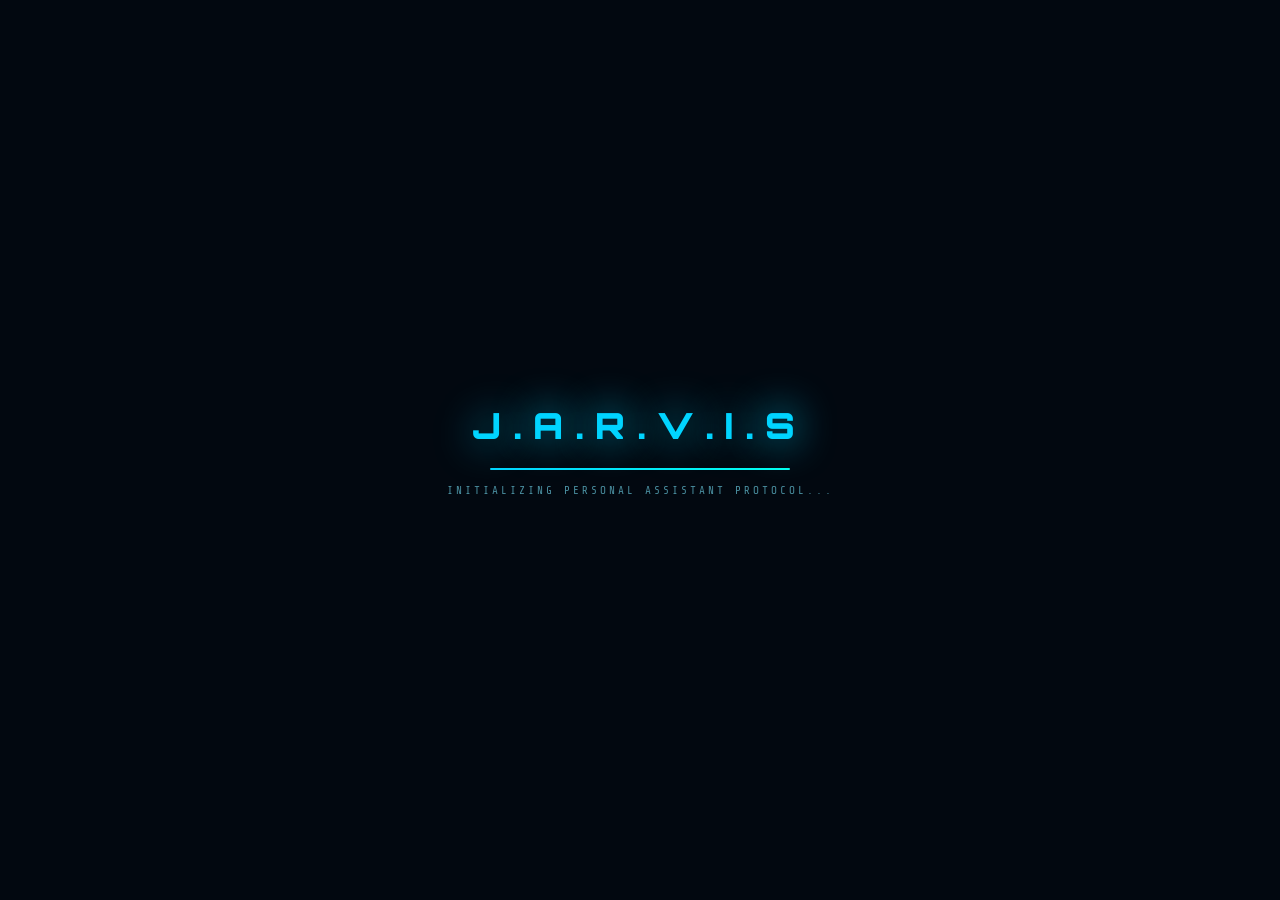
==== ai.html @ 1d060430 "Update print statement from 'Hello' to 'Goodbye'" ====
<!DOCTYPE html>
<html lang="ko">
<head>
<meta charset="UTF-8">
<meta name="viewport" content="width=device-width, initial-scale=1.0">
<title>J.A.R.V.I.S — Personal AI Assistant</title>
<link href="https://fonts.googleapis.com/css2?family=Orbitron:wght@400;700;900&family=Share+Tech+Mono&family=Rajdhani:wght@300;400;600&display=swap" rel="stylesheet">
<style>
  :root {
    --holo-blue: #00d4ff;
    --holo-cyan: #00fff0;
    --holo-gold: #ffd700;
    --holo-red: #ff4444;
    --arc-glow: rgba(0, 212, 255, 0.15);
    --bg-dark: #020810;
    --bg-mid: #040e1a;
    --panel-bg: rgba(0, 20, 40, 0.85);
    --text-bright: #e0f8ff;
    --text-dim: #4a8fa0;
  }

  * { margin: 0; padding: 0; box-sizing: border-box; }

  body {
    background: var(--bg-dark);
    font-family: 'Share Tech Mono', monospace;
    color: var(--text-bright);
    height: 100vh;
    overflow: hidden;
    cursor: crosshair;
  }

  /* === BACKGROUND === */
  .bg-grid {
    position: fixed; inset: 0; z-index: 0;
    background-image:
      linear-gradient(rgba(0,212,255,0.03) 1px, transparent 1px),
      linear-gradient(90deg, rgba(0,212,255,0.03) 1px, transparent 1px);
    background-size: 40px 40px;
    animation: gridPulse 8s ease-in-out infinite;
  }
  @keyframes gridPulse {
    0%, 100% { opacity: 0.5; }
    50% { opacity: 1; }
  }

  .bg-radial {
    position: fixed; inset: 0; z-index: 0;
    background: radial-gradient(ellipse 60% 50% at 50% 110%, rgba(0,100,180,0.15) 0%, transparent 70%),
                radial-gradient(ellipse 40% 40% at 80% 20%, rgba(0,212,255,0.05) 0%, transparent 60%);
  }

  /* === SCANLINE === */
  .scanline {
    position: fixed; top: 0; left: 0; right: 0; z-index: 100;
    height: 3px;
    background: linear-gradient(90deg, transparent, var(--holo-cyan), transparent);
    animation: scan 4s linear infinite;
    opacity: 0.4;
    pointer-events: none;
  }
  @keyframes scan { from { top: 0; } to { top: 100vh; } }

  /* === MAIN LAYOUT === */
  #app {
    position: relative; z-index: 10;
    display: grid;
    grid-template-columns: 280px 1fr 260px;
    grid-template-rows: 60px 1fr 180px;
    height: 100vh;
    gap: 0;
    padding: 12px;
    gap: 10px;
  }

  /* === HEADER === */
  .header {
    grid-column: 1 / -1;
    display: flex; align-items: center; justify-content: space-between;
    border-bottom: 1px solid rgba(0,212,255,0.2);
    padding: 0 8px 8px;
  }

  .logo {
    font-family: 'Orbitron', sans-serif;
    font-size: 22px;
    font-weight: 900;
    letter-spacing: 8px;
    color: var(--holo-blue);
    text-shadow: 0 0 20px var(--holo-blue), 0 0 40px rgba(0,212,255,0.3);
    animation: logoPulse 3s ease-in-out infinite;
  }
  @keyframes logoPulse {
    0%, 100% { text-shadow: 0 0 20px var(--holo-blue), 0 0 40px rgba(0,212,255,0.3); }
    50% { text-shadow: 0 0 30px var(--holo-cyan), 0 0 60px rgba(0,255,240,0.5); }
  }

  .header-status {
    display: flex; align-items: center; gap: 20px;
  }
  .status-dot {
    width: 8px; height: 8px; border-radius: 50%;
    background: #00ff88;
    box-shadow: 0 0 10px #00ff88;
    animation: blink 2s ease-in-out infinite;
  }
  @keyframes blink { 0%,100%{opacity:1} 50%{opacity:0.3} }

  .time-display {
    font-family: 'Orbitron', monospace;
    font-size: 13px;
    color: var(--holo-cyan);
    letter-spacing: 2px;
  }

  /* === PANELS === */
  .panel {
    background: var(--panel-bg);
    border: 1px solid rgba(0,212,255,0.15);
    border-radius: 4px;
    position: relative;
    overflow: hidden;
    backdrop-filter: blur(10px);
  }

  .panel::before {
    content: '';
    position: absolute; top: 0; left: 0; right: 0; height: 1px;
    background: linear-gradient(90deg, transparent, var(--holo-blue), transparent);
    opacity: 0.6;
  }

  .panel-title {
    font-family: 'Orbitron', sans-serif;
    font-size: 9px;
    letter-spacing: 3px;
    color: var(--text-dim);
    padding: 10px 14px 6px;
    border-bottom: 1px solid rgba(0,212,255,0.08);
    text-transform: uppercase;
  }

  /* === CHARACTER PANEL === */
  .char-panel {
    grid-column: 1;
    grid-row: 2;
    display: flex; flex-direction: column; align-items: center;
    padding: 16px;
  }

  /* ARC REACTOR CHARACTER */
  .character-wrap {
    position: relative;
    width: 160px; height: 220px;
    margin: 10px auto;
    cursor: pointer;
  }

  .char-body {
    position: absolute;
    bottom: 0; left: 50%; transform: translateX(-50%);
    width: 80px; height: 160px;
  }

  /* Body */
  .body-torso {
    position: absolute;
    bottom: 60px; left: 50%; transform: translateX(-50%);
    width: 54px; height: 70px;
    background: linear-gradient(180deg, #1a2a3a 0%, #0d1a28 100%);
    border: 1px solid rgba(0,212,255,0.4);
    border-radius: 6px 6px 4px 4px;
    box-shadow: 0 0 15px rgba(0,212,255,0.1), inset 0 0 10px rgba(0,0,0,0.5);
  }

  /* Arc Reactor on chest */
  .arc-reactor {
    position: absolute;
    top: 50%; left: 50%; transform: translate(-50%, -50%);
    width: 20px; height: 20px;
    border-radius: 50%;
    background: radial-gradient(circle, #fff 0%, var(--holo-cyan) 40%, var(--holo-blue) 70%, transparent 100%);
    box-shadow: 0 0 15px var(--holo-cyan), 0 0 30px var(--holo-blue), 0 0 50px rgba(0,212,255,0.4);
    animation: reactorPulse 2s ease-in-out infinite;
    z-index: 5;
  }
  @keyframes reactorPulse {
    0%,100%{ box-shadow: 0 0 15px var(--holo-cyan), 0 0 30px var(--holo-blue); transform: translate(-50%,-50%) scale(1); }
    50%{ box-shadow: 0 0 25px var(--holo-cyan), 0 0 50px var(--holo-blue), 0 0 80px rgba(0,212,255,0.6); transform: translate(-50%,-50%) scale(1.15); }
  }

  /* Suit lines on torso */
  .suit-line {
    position: absolute;
    background: rgba(0,212,255,0.3);
  }
  .suit-line.v1 { width: 1px; height: 30px; left: 35%; top: 10%; }
  .suit-line.v2 { width: 1px; height: 30px; right: 35%; top: 10%; }
  .suit-line.h1 { height: 1px; width: 60%; left: 20%; bottom: 20%; }

  /* Head */
  .body-head {
    position: absolute;
    top: 0; left: 50%; transform: translateX(-50%);
    width: 44px; height: 50px;
    background: linear-gradient(180deg, #1e3048 0%, #0f1e30 100%);
    border: 1px solid rgba(0,212,255,0.5);
    border-radius: 50% 50% 30% 30%;
    box-shadow: 0 0 20px rgba(0,212,255,0.15);
    overflow: hidden;
  }

  /* Faceplate visor */
  .visor {
    position: absolute;
    top: 40%; left: 50%; transform: translate(-50%, -50%);
    width: 36px; height: 14px;
    background: linear-gradient(90deg, rgba(0,212,255,0.15), rgba(0,255,240,0.6), rgba(0,212,255,0.15));
    border-radius: 3px;
    box-shadow: 0 0 10px var(--holo-cyan), inset 0 0 8px rgba(0,255,240,0.3);
    animation: visorGlow 3s ease-in-out infinite;
  }
  @keyframes visorGlow {
    0%,100%{ background: linear-gradient(90deg, rgba(0,212,255,0.15), rgba(0,255,240,0.6), rgba(0,212,255,0.15)); }
    50%{ background: linear-gradient(90deg, rgba(0,212,255,0.3), rgba(0,255,240,0.9), rgba(0,212,255,0.3)); }
  }

  /* Ear pieces */
  .ear { position: absolute; width: 8px; height: 20px; background: rgba(0,212,255,0.2); border: 1px solid rgba(0,212,255,0.4); border-radius: 2px; top: 35%; }
  .ear.left { left: -9px; }
  .ear.right { right: -9px; }

  /* Legs */
  .body-legs {
    position: absolute;
    bottom: 0; left: 50%; transform: translateX(-50%);
    width: 54px; height: 55px;
    display: flex; gap: 4px;
  }
  .leg {
    flex: 1;
    background: linear-gradient(180deg, #0f1e30 0%, #070f1a 100%);
    border: 1px solid rgba(0,212,255,0.3);
    border-radius: 2px 2px 4px 4px;
    position: relative;
  }
  .leg-glow {
    position: absolute; bottom: 2px; left: 50%; transform: translateX(-50%);
    width: 12px; height: 4px;
    background: var(--holo-blue);
    border-radius: 50%;
    box-shadow: 0 0 8px var(--holo-blue);
    animation: bootGlow 2s ease-in-out infinite alternate;
  }
  @keyframes bootGlow { from{opacity:0.4} to{opacity:1} }

  /* Arms */
  .body-arm {
    position: absolute;
    width: 14px; height: 55px;
    background: linear-gradient(180deg, #152535 0%, #0a1520 100%);
    border: 1px solid rgba(0,212,255,0.3);
    border-radius: 3px;
    bottom: 55px; top: auto;
  }
  .body-arm.left { left: -16px; }
  .body-arm.right { right: -16px; }
  .arm-joint {
    position: absolute; bottom: -4px; left: 50%; transform: translateX(-50%);
    width: 10px; height: 10px; border-radius: 50%;
    background: rgba(0,212,255,0.2);
    border: 1px solid rgba(0,212,255,0.5);
    box-shadow: 0 0 6px var(--holo-blue);
  }

  /* Floating animation */
  .character-wrap { animation: charFloat 4s ease-in-out infinite; }
  @keyframes charFloat {
    0%,100% { transform: translateY(0); }
    50% { transform: translateY(-12px); }
  }

  /* Character halo rings */
  .char-ring {
    position: absolute; border-radius: 50%;
    border: 1px solid rgba(0,212,255,0.2);
    animation: ringRotate linear infinite;
    pointer-events: none;
  }
  .char-ring:nth-child(1) { width: 140px; height: 140px; top: 40px; left: 10px; animation-duration: 8s; }
  .char-ring:nth-child(2) { width: 110px; height: 110px; top: 55px; left: 25px; animation-duration: 12s; animation-direction: reverse; border-style: dashed; }
  @keyframes ringRotate { from{transform:rotate(0)} to{transform:rotate(360deg)} }

  /* Status text under char */
  .char-status {
    font-size: 10px;
    color: var(--text-dim);
    letter-spacing: 2px;
    text-align: center;
    margin-top: 8px;
  }
  .char-name {
    font-family: 'Orbitron', sans-serif;
    font-size: 14px;
    color: var(--holo-blue);
    letter-spacing: 4px;
    text-align: center;
    margin-top: 4px;
  }

  /* Customize button */
  .btn-customize {
    margin-top: 12px;
    width: 100%;
    background: transparent;
    border: 1px solid rgba(0,212,255,0.3);
    color: var(--holo-cyan);
    font-family: 'Share Tech Mono', monospace;
    font-size: 10px;
    letter-spacing: 2px;
    padding: 7px 10px;
    cursor: pointer;
    border-radius: 2px;
    transition: all 0.3s;
    text-transform: uppercase;
  }
  .btn-customize:hover {
    background: rgba(0,212,255,0.1);
    border-color: var(--holo-cyan);
    box-shadow: 0 0 15px rgba(0,212,255,0.2);
  }

  /* === TASKS PANEL === */
  .tasks-panel { grid-column: 1; grid-row: 3; padding: 10px 12px; overflow: hidden; }

  .task-item {
    display: flex; align-items: center; gap: 8px;
    padding: 5px 0;
    border-bottom: 1px solid rgba(0,212,255,0.06);
    font-size: 11px;
    color: var(--text-dim);
    transition: color 0.2s;
    cursor: pointer;
  }
  .task-item:hover { color: var(--text-bright); }
  .task-item.done { text-decoration: line-through; opacity: 0.4; }

  .task-check {
    width: 12px; height: 12px; border-radius: 50%;
    border: 1px solid rgba(0,212,255,0.4);
    flex-shrink: 0;
    display: flex; align-items: center; justify-content: center;
    font-size: 8px;
    transition: all 0.2s;
  }
  .task-item.done .task-check {
    background: var(--holo-blue);
    border-color: var(--holo-blue);
    box-shadow: 0 0 8px var(--holo-blue);
  }

  /* === CENTER CHAT === */
  .chat-panel {
    grid-column: 2;
    grid-row: 2 / 4;
    display: flex; flex-direction: column;
  }

  .chat-messages {
    flex: 1;
    padding: 16px;
    overflow-y: auto;
    display: flex; flex-direction: column; gap: 14px;
    scrollbar-width: thin;
    scrollbar-color: rgba(0,212,255,0.2) transparent;
  }

  .msg {
    display: flex; gap: 10px; align-items: flex-start;
    animation: msgIn 0.4s cubic-bezier(0.16,1,0.3,1);
  }
  @keyframes msgIn { from{opacity:0;transform:translateY(10px)} to{opacity:1;transform:translateY(0)} }

  .msg.user { flex-direction: row-reverse; }

  .msg-avatar {
    width: 28px; height: 28px; border-radius: 50%;
    border: 1px solid rgba(0,212,255,0.4);
    display: flex; align-items: center; justify-content: center;
    font-size: 10px; flex-shrink: 0;
    background: rgba(0,30,50,0.8);
    box-shadow: 0 0 8px rgba(0,212,255,0.2);
  }
  .msg.user .msg-avatar { border-color: rgba(255,215,0,0.4); box-shadow: 0 0 8px rgba(255,215,0,0.2); }

  .msg-bubble {
    max-width: 75%;
    background: rgba(0,30,50,0.7);
    border: 1px solid rgba(0,212,255,0.12);
    border-radius: 2px 8px 8px 8px;
    padding: 10px 14px;
    font-size: 12px;
    line-height: 1.7;
    color: var(--text-bright);
    position: relative;
  }
  .msg.user .msg-bubble {
    background: rgba(0,50,80,0.6);
    border-color: rgba(0,212,255,0.2);
    border-radius: 8px 2px 8px 8px;
  }

  .msg-meta {
    font-size: 9px;
    color: var(--text-dim);
    margin-top: 5px;
    letter-spacing: 1px;
  }

  /* Typing indicator */
  .typing-dots {
    display: flex; gap: 4px; align-items: center; padding: 4px 0;
  }
  .typing-dots span {
    width: 5px; height: 5px; border-radius: 50%;
    background: var(--holo-blue);
    animation: dot 1.2s ease-in-out infinite;
  }
  .typing-dots span:nth-child(2) { animation-delay: 0.2s; }
  .typing-dots span:nth-child(3) { animation-delay: 0.4s; }
  @keyframes dot { 0%,80%,100%{transform:scale(0.6);opacity:0.4} 40%{transform:scale(1);opacity:1} }

  /* === CHAT INPUT === */
  .chat-input-wrap {
    border-top: 1px solid rgba(0,212,255,0.1);
    padding: 12px 16px;
    background: rgba(0,10,20,0.5);
  }

  .input-row {
    display: flex; gap: 8px; align-items: center;
  }

  .chat-input {
    flex: 1;
    background: rgba(0,20,40,0.6);
    border: 1px solid rgba(0,212,255,0.2);
    border-radius: 3px;
    color: var(--text-bright);
    font-family: 'Share Tech Mono', monospace;
    font-size: 12px;
    padding: 10px 14px;
    outline: none;
    transition: border-color 0.2s, box-shadow 0.2s;
    letter-spacing: 0.5px;
  }
  .chat-input:focus {
    border-color: rgba(0,212,255,0.5);
    box-shadow: 0 0 15px rgba(0,212,255,0.1), inset 0 0 10px rgba(0,212,255,0.03);
  }
  .chat-input::placeholder { color: var(--text-dim); }

  .btn-send, .btn-voice {
    width: 36px; height: 36px;
    background: rgba(0,30,50,0.8);
    border: 1px solid rgba(0,212,255,0.3);
    border-radius: 3px;
    color: var(--holo-cyan);
    cursor: pointer;
    display: flex; align-items: center; justify-content: center;
    font-size: 14px;
    transition: all 0.2s;
    flex-shrink: 0;
  }
  .btn-send:hover, .btn-voice:hover {
    background: rgba(0,212,255,0.15);
    box-shadow: 0 0 15px rgba(0,212,255,0.3);
    border-color: var(--holo-cyan);
  }
  .btn-voice.active {
    background: rgba(255,68,68,0.2);
    border-color: var(--holo-red);
    color: var(--holo-red);
    box-shadow: 0 0 15px rgba(255,68,68,0.3);
    animation: voicePulse 1s ease-in-out infinite;
  }
  @keyframes voicePulse { 0%,100%{transform:scale(1)} 50%{transform:scale(1.05)} }

  .input-hints {
    display: flex; gap: 8px; margin-top: 8px; flex-wrap: wrap;
  }
  .hint-chip {
    font-size: 9px;
    color: var(--text-dim);
    border: 1px solid rgba(0,212,255,0.12);
    padding: 3px 8px;
    border-radius: 10px;
    cursor: pointer;
    transition: all 0.2s;
    letter-spacing: 0.5px;
  }
  .hint-chip:hover {
    color: var(--holo-cyan);
    border-color: rgba(0,212,255,0.4);
    background: rgba(0,212,255,0.05);
  }

  /* === RIGHT PANEL === */
  .info-panel {
    grid-column: 3;
    grid-row: 2;
    padding: 10px 14px;
    overflow-y: auto;
  }

  .info-section { margin-bottom: 14px; }
  .info-label {
    font-size: 9px;
    color: var(--text-dim);
    letter-spacing: 2px;
    margin-bottom: 6px;
    text-transform: uppercase;
  }

  /* Calendar mini */
  .mini-cal {
    background: rgba(0,15,30,0.5);
    border: 1px solid rgba(0,212,255,0.1);
    border-radius: 3px;
    padding: 8px;
  }
  .cal-header {
    display: flex; justify-content: space-between;
    font-family: 'Orbitron', sans-serif;
    font-size: 9px; color: var(--holo-blue);
    letter-spacing: 2px; margin-bottom: 6px;
  }
  .cal-grid {
    display: grid; grid-template-columns: repeat(7,1fr);
    gap: 1px; text-align: center;
  }
  .cal-day { font-size: 9px; color: var(--text-dim); padding: 2px 0; }
  .cal-day.header { color: rgba(0,212,255,0.4); margin-bottom: 2px; }
  .cal-day.today {
    background: var(--holo-blue);
    color: var(--bg-dark);
    border-radius: 50%;
    font-weight: bold;
  }
  .cal-day.has-event { color: var(--holo-cyan); position: relative; }
  .cal-day.has-event::after {
    content:''; position: absolute;
    bottom: 0; left: 50%; transform: translateX(-50%);
    width: 3px; height: 3px; border-radius: 50%;
    background: var(--holo-gold);
  }

  /* System metrics */
  .metric-row {
    display: flex; justify-content: space-between; align-items: center;
    margin-bottom: 6px;
  }
  .metric-label { font-size: 10px; color: var(--text-dim); }
  .metric-val { font-size: 10px; color: var(--holo-cyan); font-family: 'Orbitron', sans-serif; }
  .metric-bar {
    height: 2px; background: rgba(0,212,255,0.1); border-radius: 1px;
    margin-bottom: 10px;
  }
  .metric-fill {
    height: 100%; border-radius: 1px;
    background: linear-gradient(90deg, var(--holo-blue), var(--holo-cyan));
    box-shadow: 0 0 6px var(--holo-cyan);
    transition: width 1s ease;
  }

  /* Reminders */
  .reminder-item {
    display: flex; gap: 8px; align-items: flex-start;
    padding: 6px 0;
    border-bottom: 1px solid rgba(0,212,255,0.06);
    font-size: 10px;
  }
  .reminder-time {
    color: var(--holo-gold);
    font-family: 'Orbitron', sans-serif;
    font-size: 9px;
    min-width: 36px;
    margin-top: 1px;
  }
  .reminder-text { color: var(--text-dim); line-height: 1.4; }

  /* === STATUS PANEL bottom right === */
  .status-panel {
    grid-column: 3;
    grid-row: 3;
    padding: 10px 14px;
  }

  .search-bar {
    display: flex; gap: 6px; align-items: center;
    background: rgba(0,15,30,0.5);
    border: 1px solid rgba(0,212,255,0.15);
    border-radius: 3px;
    padding: 7px 10px;
    margin-bottom: 10px;
    cursor: pointer;
    transition: all 0.2s;
  }
  .search-bar:hover { border-color: rgba(0,212,255,0.4); }
  .search-icon { color: var(--text-dim); font-size: 11px; }
  .search-text { color: var(--text-dim); font-size: 10px; letter-spacing: 1px; flex: 1; }

  .quick-btns { display: grid; grid-template-columns: 1fr 1fr; gap: 6px; }
  .quick-btn {
    background: rgba(0,20,40,0.6);
    border: 1px solid rgba(0,212,255,0.12);
    border-radius: 3px;
    color: var(--text-dim);
    font-family: 'Share Tech Mono', monospace;
    font-size: 9px;
    letter-spacing: 1px;
    padding: 8px 6px;
    cursor: pointer;
    text-align: center;
    transition: all 0.2s;
    text-transform: uppercase;
  }
  .quick-btn:hover {
    background: rgba(0,212,255,0.08);
    color: var(--holo-cyan);
    border-color: rgba(0,212,255,0.3);
    box-shadow: 0 0 10px rgba(0,212,255,0.1);
  }
  .quick-btn .qb-icon { display: block; font-size: 16px; margin-bottom: 3px; }

  /* === CUSTOMIZE MODAL === */
  .modal-overlay {
    position: fixed; inset: 0; z-index: 1000;
    background: rgba(0,5,15,0.85);
    backdrop-filter: blur(8px);
    display: flex; align-items: center; justify-content: center;
    opacity: 0; pointer-events: none;
    transition: opacity 0.3s;
  }
  .modal-overlay.open { opacity: 1; pointer-events: all; }

  .modal {
    background: var(--bg-mid);
    border: 1px solid rgba(0,212,255,0.3);
    border-radius: 6px;
    width: 440px;
    box-shadow: 0 0 60px rgba(0,212,255,0.15);
    animation: modalIn 0.4s cubic-bezier(0.16,1,0.3,1);
    overflow: hidden;
  }
  @keyframes modalIn { from{transform:scale(0.95) translateY(10px)} to{transform:scale(1) translateY(0)} }

  .modal-header {
    padding: 16px 20px;
    border-bottom: 1px solid rgba(0,212,255,0.1);
    display: flex; justify-content: space-between; align-items: center;
  }
  .modal-title {
    font-family: 'Orbitron', sans-serif;
    font-size: 12px; letter-spacing: 3px; color: var(--holo-blue);
  }
  .modal-close {
    background: none; border: none; color: var(--text-dim);
    font-size: 18px; cursor: pointer; line-height: 1;
    transition: color 0.2s;
  }
  .modal-close:hover { color: var(--holo-red); }

  .modal-body { padding: 20px; }

  .form-group { margin-bottom: 16px; }
  .form-label {
    display: block; font-size: 9px; letter-spacing: 2px;
    color: var(--text-dim); margin-bottom: 6px; text-transform: uppercase;
  }
  .form-input, .form-select {
    width: 100%;
    background: rgba(0,20,40,0.6);
    border: 1px solid rgba(0,212,255,0.2);
    border-radius: 3px;
    color: var(--text-bright);
    font-family: 'Share Tech Mono', monospace;
    font-size: 12px;
    padding: 8px 12px;
    outline: none;
    transition: border-color 0.2s;
    appearance: none;
  }
  .form-input:focus, .form-select:focus { border-color: rgba(0,212,255,0.5); }
  .form-select option { background: #040e1a; }

  .color-picks { display: flex; gap: 8px; }
  .color-pick {
    width: 28px; height: 28px; border-radius: 50%;
    border: 2px solid transparent;
    cursor: pointer; transition: all 0.2s;
  }
  .color-pick.active, .color-pick:hover {
    border-color: white;
    transform: scale(1.15);
    box-shadow: 0 0 10px currentColor;
  }

  .btn-apply {
    width: 100%;
    background: linear-gradient(135deg, rgba(0,212,255,0.15), rgba(0,100,180,0.2));
    border: 1px solid rgba(0,212,255,0.4);
    color: var(--holo-cyan);
    font-family: 'Orbitron', monospace;
    font-size: 10px;
    letter-spacing: 3px;
    padding: 10px;
    cursor: pointer;
    border-radius: 3px;
    transition: all 0.2s;
    text-transform: uppercase;
    margin-top: 8px;
  }
  .btn-apply:hover {
    background: rgba(0,212,255,0.2);
    box-shadow: 0 0 20px rgba(0,212,255,0.3);
  }

  /* Scrollbar */
  ::-webkit-scrollbar { width: 4px; }
  ::-webkit-scrollbar-track { background: transparent; }
  ::-webkit-scrollbar-thumb { background: rgba(0,212,255,0.2); border-radius: 2px; }

  /* Loading overlay */
  .loading-overlay {
    position: fixed; inset: 0; z-index: 2000;
    background: var(--bg-dark);
    display: flex; flex-direction: column; align-items: center; justify-content: center;
    transition: opacity 0.8s 0.5s;
  }
  .loading-overlay.hide { opacity: 0; pointer-events: none; }
  .loading-logo {
    font-family: 'Orbitron', sans-serif;
    font-size: 36px; font-weight: 900;
    letter-spacing: 12px;
    color: var(--holo-blue);
    text-shadow: 0 0 40px var(--holo-blue);
    margin-bottom: 20px;
    animation: loadPulse 1s ease-in-out infinite;
  }
  @keyframes loadPulse { 0%,100%{opacity:0.6} 50%{opacity:1} }
  .loading-bar-wrap {
    width: 300px; height: 2px;
    background: rgba(0,212,255,0.1);
    border-radius: 1px; overflow: hidden;
  }
  .loading-bar {
    height: 100%; width: 0%;
    background: linear-gradient(90deg, var(--holo-blue), var(--holo-cyan));
    box-shadow: 0 0 10px var(--holo-cyan);
    animation: loadBar 1.2s ease-out 0.3s forwards;
  }
  @keyframes loadBar { to { width: 100%; } }
  .loading-text {
    margin-top: 14px; font-size: 11px; letter-spacing: 3px; color: var(--text-dim);
    animation: fadeText 0.5s ease-in 0.8s forwards; opacity: 0;
  }
  @keyframes fadeText { to { opacity: 1; } }
</style>
</head>
<body>

<!-- Loading screen -->
<div class="loading-overlay" id="loadingOverlay">
  <div class="loading-logo">J.A.R.V.I.S</div>
  <div class="loading-bar-wrap"><div class="loading-bar"></div></div>
  <div class="loading-text">INITIALIZING PERSONAL ASSISTANT PROTOCOL...</div>
</div>

<!-- Scanline FX -->
<div class="scanline"></div>
<div class="bg-grid"></div>
<div class="bg-radial"></div>

<!-- MAIN APP -->
<div id="app">

  <!-- HEADER -->
  <header class="header">
    <div class="logo">J.A.R.V.I.S</div>
    <div class="header-status">
      <div class="status-dot"></div>
      <span style="font-size:10px;color:var(--text-dim);letter-spacing:2px;">시스템 온라인</span>
      <div class="time-display" id="clockDisplay">--:--:--</div>
    </div>
  </header>

  <!-- LEFT: CHARACTER -->
  <div class="panel char-panel">
    <div class="panel-title">에이전트 상태</div>
    <div class="character-wrap" id="charWrap" onclick="openCustomize()">
      <div class="char-ring"></div>
      <div class="char-ring"></div>
      <div class="char-body">
        <!-- Head -->
        <div class="body-head" id="charHead">
          <div class="visor"></div>
          <div class="ear left"></div>
          <div class="ear right"></div>
        </div>
        <!-- Arms -->
        <div class="body-arm left"><div class="arm-joint"></div></div>
        <div class="body-arm right"><div class="arm-joint"></div></div>
        <!-- Torso -->
        <div class="body-torso" id="charTorso">
          <div class="suit-line v1"></div>
          <div class="suit-line v2"></div>
          <div class="suit-line h1"></div>
          <div class="arc-reactor"></div>
        </div>
        <!-- Legs -->
        <div class="body-legs">
          <div class="leg"><div class="leg-glow"></div></div>
          <div class="leg"><div class="leg-glow"></div></div>
        </div>
      </div>
    </div>
    <div class="char-name" id="charName">J.A.R.V.I.S</div>
    <div class="char-status">● 대기 중 — 모든 시스템 정상</div>
    <button class="btn-customize" onclick="openCustomize()">⚙ 캐릭터 커스터마이징</button>
  </div>

  <!-- LEFT BOTTOM: TASKS -->
  <div class="panel tasks-panel">
    <div class="panel-title">할 일 목록</div>
    <div id="taskList">
      <div class="task-item" onclick="toggleTask(this)">
        <div class="task-check">✓</div>
        <span>주간 보고서 작성</span>
      </div>
      <div class="task-item done" onclick="toggleTask(this)">
        <div class="task-check">✓</div>
        <span>팀 미팅 자료 준비</span>
      </div>
      <div class="task-item" onclick="toggleTask(this)">
        <div class="task-check"></div>
        <span>클라이언트 이메일 답장</span>
      </div>
      <div class="task-item" onclick="toggleTask(this)">
        <div class="task-check"></div>
        <span>프로젝트 마감 확인</span>
      </div>
    </div>
  </div>

  <!-- CENTER: CHAT -->
  <div class="panel chat-panel">
    <div class="panel-title">대화 인터페이스</div>
    <div class="chat-messages" id="chatMessages">
      <div class="msg jarvis">
        <div class="msg-avatar">AI</div>
        <div>
          <div class="msg-bubble">
            안녕하세요. 저는 <strong style="color:var(--holo-cyan)">J.A.R.V.I.S</strong>입니다. 오늘 어떤 업무를 도와드릴까요? 일정 관리, 문서 작업, 인터넷 검색, 알림 설정 등 무엇이든 말씀해 주세요.
          </div>
          <div class="msg-meta">JARVIS · 시스템 시작</div>
        </div>
      </div>
    </div>
    <div class="chat-input-wrap">
      <div class="input-row">
        <button class="btn-voice" id="voiceBtn" onclick="toggleVoice()" title="음성 입력">🎙</button>
        <input class="chat-input" id="chatInput" placeholder="J.A.R.V.I.S에게 업무를 지시하세요..." onkeydown="handleKey(event)">
        <button class="btn-send" onclick="sendMessage()" title="전송">➤</button>
      </div>
      <div class="input-hints">
        <span class="hint-chip" onclick="useHint(this)">📅 오늘 일정 알려줘</span>
        <span class="hint-chip" onclick="useHint(this)">🔍 최신 AI 뉴스 검색</span>
        <span class="hint-chip" onclick="useHint(this)">📄 문서 요약해줘</span>
        <span class="hint-chip" onclick="useHint(this)">⏰ 3시에 알림 설정</span>
      </div>
    </div>
  </div>

  <!-- RIGHT TOP: INFO -->
  <div class="panel info-panel">
    <div class="panel-title">시스템 정보</div>

    <div class="info-section">
      <div class="info-label">이번 달 일정</div>
      <div class="mini-cal">
        <div class="cal-header">
          <span id="calMonth">2026.03</span>
          <span>▶</span>
        </div>
        <div class="cal-grid" id="calGrid"></div>
      </div>
    </div>

    <div class="info-section">
      <div class="info-label">시스템 상태</div>
      <div class="metric-row">
        <span class="metric-label">CPU</span>
        <span class="metric-val" id="cpuVal">34%</span>
      </div>
      <div class="metric-bar"><div class="metric-fill" id="cpuBar" style="width:34%"></div></div>
      <div class="metric-row">
        <span class="metric-label">메모리</span>
        <span class="metric-val" id="memVal">58%</span>
      </div>
      <div class="metric-bar"><div class="metric-fill" id="memBar" style="width:58%"></div></div>
      <div class="metric-row">
        <span class="metric-label">AI 응답속도</span>
        <span class="metric-val">0.3s</span>
      </div>
      <div class="metric-bar"><div class="metric-fill" style="width:92%"></div></div>
    </div>

    <div class="info-section">
      <div class="info-label">리마인더</div>
      <div class="reminder-item">
        <div class="reminder-time">14:00</div>
        <div class="reminder-text">팀 스프린트 리뷰 미팅</div>
      </div>
      <div class="reminder-item">
        <div class="reminder-time">17:30</div>
        <div class="reminder-text">주간 보고서 제출 마감</div>
      </div>
      <div class="reminder-item">
        <div class="reminder-time">내일</div>
        <div class="reminder-text">클라이언트 발표 준비</div>
      </div>
    </div>
  </div>

  <!-- RIGHT BOTTOM: QUICK ACTIONS -->
  <div class="panel status-panel">
    <div class="panel-title">빠른 실행</div>
    <div class="search-bar" onclick="focusSearch()">
      <span class="search-icon">🔍</span>
      <span class="search-text">인터넷 검색...</span>
    </div>
    <div class="quick-btns">
      <button class="quick-btn" onclick="quickAction('schedule')"><span class="qb-icon">📅</span>일정 추가</button>
      <button class="quick-btn" onclick="quickAction('file')"><span class="qb-icon">📄</span>파일 작업</button>
      <button class="quick-btn" onclick="quickAction('alarm')"><span class="qb-icon">⏰</span>알림 설정</button>
      <button class="quick-btn" onclick="quickAction('summary')"><span class="qb-icon">🧠</span>요약 분석</button>
    </div>
  </div>

</div>

<!-- CUSTOMIZE MODAL -->
<div class="modal-overlay" id="modalOverlay" onclick="closeModalBg(event)">
  <div class="modal">
    <div class="modal-header">
      <div class="modal-title">캐릭터 커스터마이징</div>
      <button class="modal-close" onclick="closeCustomize()">✕</button>
    </div>
    <div class="modal-body">
      <div class="form-group">
        <label class="form-label">비서 이름</label>
        <input type="text" class="form-input" id="nameInput" placeholder="J.A.R.V.I.S" value="J.A.R.V.I.S">
      </div>
      <div class="form-group">
        <label class="form-label">수트 색상</label>
        <div class="color-picks">
          <div class="color-pick active" style="background:#00d4ff;color:#00d4ff" data-color="#00d4ff" data-accent="#00fff0" onclick="pickColor(this)" title="사이버 블루"></div>
          <div class="color-pick" style="background:#ff4444;color:#ff4444" data-color="#ff4444" data-accent="#ff8888" onclick="pickColor(this)" title="아이언맨 레드"></div>
          <div class="color-pick" style="background:#00ff88;color:#00ff88" data-color="#00ff88" data-accent="#aaffcc" onclick="pickColor(this)" title="에메랄드"></div>
          <div class="color-pick" style="background:#ffd700;color:#ffd700" data-color="#ffd700" data-accent="#ffe44d" onclick="pickColor(this)" title="골드"></div>
          <div class="color-pick" style="background:#cc44ff;color:#cc44ff" data-color="#cc44ff" data-accent="#ee88ff" onclick="pickColor(this)" title="퍼플"></div>
        </div>
      </div>
      <div class="form-group">
        <label class="form-label">대화 스타일</label>
        <select class="form-select" id="styleSelect">
          <option value="formal">격식체 (자비스 스타일)</option>
          <option value="casual">친근한 말투</option>
          <option value="brief">간결한 보고 형식</option>
        </select>
      </div>
      <div class="form-group">
        <label class="form-label">애니메이션 속도</label>
        <select class="form-select" id="animSelect">
          <option value="normal">보통</option>
          <option value="fast">빠름</option>
          <option value="slow">느림 (부드럽게)</option>
        </select>
      </div>
      <button class="btn-apply" onclick="applyCustomize()">▶ 적용하기</button>
    </div>
  </div>
</div>

<script>
  // === LOADING ===
  setTimeout(() => {
    document.getElementById('loadingOverlay').classList.add('hide');
    setTimeout(()=>document.getElementById('loadingOverlay').remove(),900);
  }, 1800);

  // === CLOCK ===
  function updateClock() {
    const now = new Date();
    const h = String(now.getHours()).padStart(2,'0');
    const m = String(now.getMinutes()).padStart(2,'0');
    const s = String(now.getSeconds()).padStart(2,'0');
    document.getElementById('clockDisplay').textContent = `${h}:${m}:${s}`;
  }
  setInterval(updateClock, 1000);
  updateClock();

  // === CALENDAR ===
  function buildCal() {
    const now = new Date();
    const year = now.getFullYear();
    const month = now.getMonth();
    document.getElementById('calMonth').textContent = `${year}.${String(month+1).padStart(2,'0')}`;
    const grid = document.getElementById('calGrid');
    grid.innerHTML = '';
    ['일','월','화','수','목','금','토'].forEach(d => {
      const el = document.createElement('div');
      el.className = 'cal-day header';
      el.textContent = d;
      grid.appendChild(el);
    });
    const first = new Date(year, month, 1).getDay();
    const days = new Date(year, month+1, 0).getDate();
    const eventDays = [5, 12, 18, 25];
    for(let i=0;i<first;i++){
      const el = document.createElement('div'); el.className='cal-day';
      grid.appendChild(el);
    }
    for(let d=1;d<=days;d++){
      const el = document.createElement('div');
      el.className = 'cal-day' + (d===now.getDate()?' today':'') + (eventDays.includes(d)?' has-event':'');
      el.textContent = d;
      grid.appendChild(el);
    }
  }
  buildCal();

  // === METRICS ANIMATION ===
  function animateMetrics() {
    const cpu = 25 + Math.random()*30;
    const mem = 50 + Math.random()*20;
    document.getElementById('cpuVal').textContent = Math.round(cpu)+'%';
    document.getElementById('memVal').textContent = Math.round(mem)+'%';
    document.getElementById('cpuBar').style.width = cpu+'%';
    document.getElementById('memBar').style.width = mem+'%';
  }
  setInterval(animateMetrics, 3000);

  // === TASK TOGGLE ===
  function toggleTask(el) {
    el.classList.toggle('done');
    const check = el.querySelector('.task-check');
    check.textContent = el.classList.contains('done') ? '✓' : '';
  }

  // === CHAT ===
  const responses = {
    schedule: [
      "네, 오늘 일정을 확인했습니다. 14시에 팀 미팅이 있고, 17시 30분에 보고서 제출 마감이 있습니다.",
      "오늘 남은 일정: 오후 2시 스프린트 리뷰, 5시 30분 마감입니다. 준비 도와드릴까요?"
    ],
    search: [
      "인터넷 검색을 실행합니다... 최신 AI 동향을 분석 중입니다. GPT-5, Claude 4, Gemini Ultra 관련 주요 업데이트가 있습니다.",
      "검색 완료. 원하시는 키워드로 더 구체적인 검색을 원하시면 말씀해 주세요."
    ],
    file: [
      "파일 작업을 도와드리겠습니다. 요약, 편집, 변환 중 어떤 작업이 필요하신가요?",
      "문서를 분석 중입니다. 주요 내용을 요약해 드릴까요?"
    ],
    alarm: [
      "알림이 설정되었습니다. 지정하신 시간에 알려드리겠습니다.",
      "리마인더를 추가했습니다. 다른 일정도 설정하시겠습니까?"
    ],
    default: [
      "이해했습니다. 처리하겠습니다, 선생님.",
      "명령을 접수했습니다. 최선을 다해 도와드리겠습니다.",
      "알겠습니다. 그 업무를 진행하겠습니다.",
      "분석 중입니다... 잠시만 기다려 주십시오.",
      "네, 도와드리겠습니다. 어떤 방식으로 진행할까요?"
    ]
  };

  function getResponse(text) {
    const t = text.toLowerCase();
    if(t.includes('일정')||t.includes('미팅')||t.includes('스케줄')) return responses.schedule[Math.floor(Math.random()*responses.schedule.length)];
    if(t.includes('검색')||t.includes('뉴스')||t.includes('찾아')) return responses.search[Math.floor(Math.random()*responses.search.length)];
    if(t.includes('파일')||t.includes('문서')||t.includes('요약')) return responses.file[Math.floor(Math.random()*responses.file.length)];
    if(t.includes('알림')||t.includes('리마인더')||t.includes('알려')) return responses.alarm[Math.floor(Math.random()*responses.alarm.length)];
    return responses.default[Math.floor(Math.random()*responses.default.length)];
  }

  function addMsg(text, isUser) {
    const box = document.getElementById('chatMessages');
    const div = document.createElement('div');
    div.className = 'msg ' + (isUser ? 'user' : 'jarvis');
    const now = new Date();
    const time = `${String(now.getHours()).padStart(2,'0')}:${String(now.getMinutes()).padStart(2,'0')}`;
    div.innerHTML = `
      <div class="msg-avatar">${isUser ? '나' : 'AI'}</div>
      <div>
        <div class="msg-bubble">${text}</div>
        <div class="msg-meta">${isUser ? '나' : 'JARVIS'} · ${time}</div>
      </div>`;
    box.appendChild(div);
    box.scrollTop = box.scrollHeight;
  }

  function addTyping() {
    const box = document.getElementById('chatMessages');
    const div = document.createElement('div');
    div.className = 'msg jarvis'; div.id = 'typingMsg';
    div.innerHTML = `<div class="msg-avatar">AI</div><div><div class="msg-bubble"><div class="typing-dots"><span></span><span></span><span></span></div></div></div>`;
    box.appendChild(div);
    box.scrollTop = box.scrollHeight;
    return div;
  }

  function sendMessage() {
    const input = document.getElementById('chatInput');
    const text = input.value.trim();
    if(!text) return;
    addMsg(text, true);
    input.value = '';
    const typing = addTyping();
    setTimeout(() => {
      typing.remove();
      addMsg(getResponse(text), false);
    }, 900 + Math.random()*600);
  }

  function handleKey(e) { if(e.key==='Enter') sendMessage(); }

  function useHint(el) {
    document.getElementById('chatInput').value = el.textContent.replace(/^[^\s]+\s/,'');
    document.getElementById('chatInput').focus();
  }

  // === VOICE ===
  let voiceActive = false;
  function toggleVoice() {
    voiceActive = !voiceActive;
    const btn = document.getElementById('voiceBtn');
    btn.classList.toggle('active', voiceActive);
    if(voiceActive) {
      setTimeout(()=>{
        voiceActive = false;
        btn.classList.remove('active');
        document.getElementById('chatInput').value = '내일 오전 10시에 팀 미팅 일정 추가해줘';
      }, 2000);
    }
  }

  // === QUICK ACTIONS ===
  function quickAction(type) {
    const msgs = {
      schedule: '📅 일정 추가',
      file: '📄 파일 작업',
      alarm: '⏰ 알림 설정',
      summary: '🧠 요약 분석'
    };
    document.getElementById('chatInput').value = msgs[type] + ' — 도움이 필요합니다';
    document.getElementById('chatInput').focus();
  }

  function focusSearch() {
    document.getElementById('chatInput').value = '🔍 검색: ';
    document.getElementById('chatInput').focus();
  }

  // === CUSTOMIZE MODAL ===
  function openCustomize() {
    document.getElementById('modalOverlay').classList.add('open');
  }
  function closeCustomize() {
    document.getElementById('modalOverlay').classList.remove('open');
  }
  function closeModalBg(e) {
    if(e.target===document.getElementById('modalOverlay')) closeCustomize();
  }

  let currentColor = '#00d4ff';
  let currentAccent = '#00fff0';

  function pickColor(el) {
    document.querySelectorAll('.color-pick').forEach(p=>p.classList.remove('active'));
    el.classList.add('active');
    currentColor = el.dataset.color;
    currentAccent = el.dataset.accent;
  }

  function applyCustomize() {
    const name = document.getElementById('nameInput').value || 'J.A.R.V.I.S';
    document.getElementById('charName').textContent = name;
    document.querySelector('.logo').textContent = name;

    // Apply color
    document.documentElement.style.setProperty('--holo-blue', currentColor);
    document.documentElement.style.setProperty('--holo-cyan', currentAccent);

    addMsg(`커스터마이징이 완료되었습니다. 이제 저는 "${name}"입니다. 도와드릴 준비가 되었습니다.`, false);
    closeCustomize();
  }
</script>
</body>
</html>
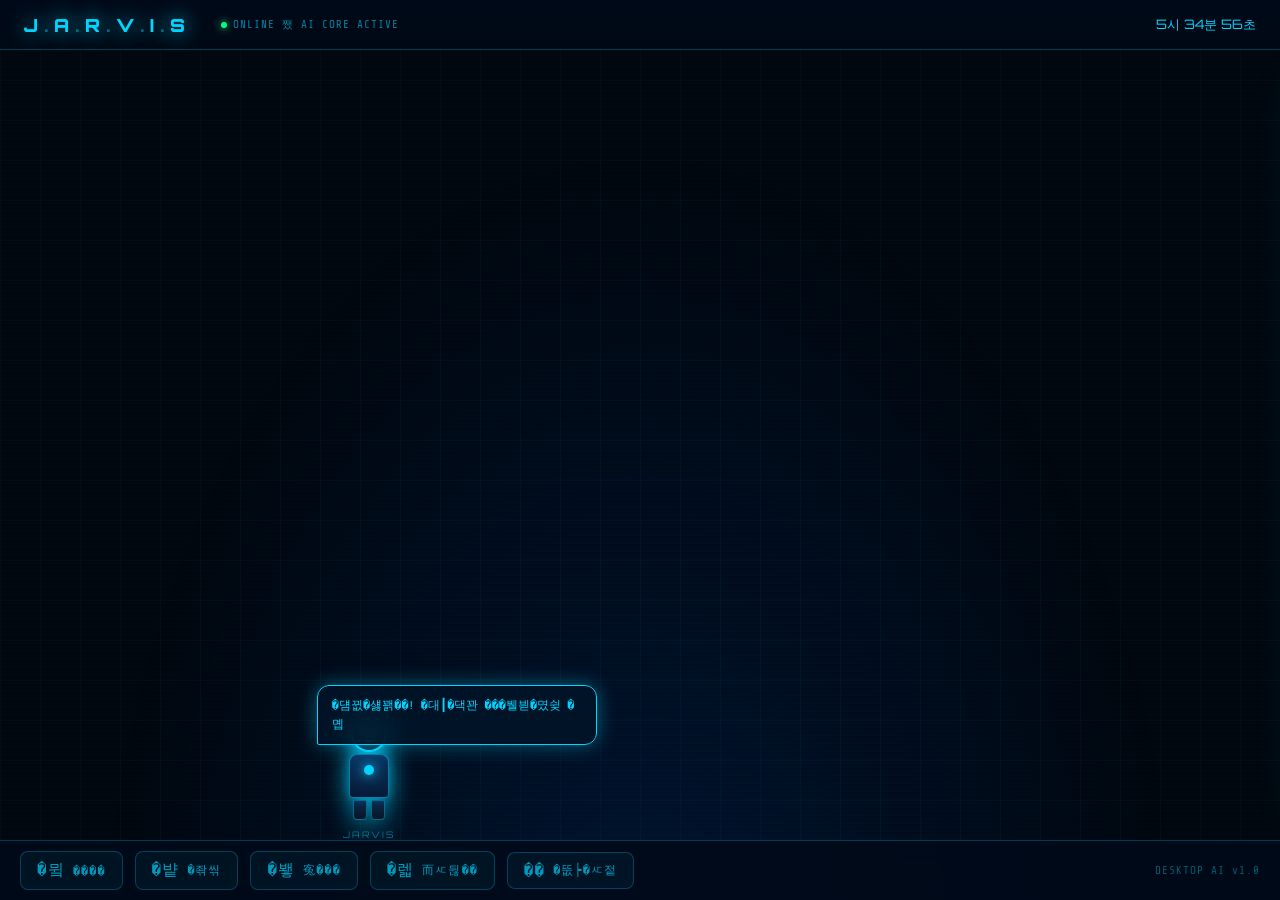
==== commit ac4242da: "Update print statement from 'Hello' to 'Goodbye'" ====
--- a/ai.html
+++ b/ai.html
@@ -3,1209 +3,1400 @@
 <head>
 <meta charset="UTF-8">
 <meta name="viewport" content="width=device-width, initial-scale=1.0">
-<title>J.A.R.V.I.S — Personal AI Assistant</title>
-<link href="https://fonts.googleapis.com/css2?family=Orbitron:wght@400;700;900&family=Share+Tech+Mono&family=Rajdhani:wght@300;400;600&display=swap" rel="stylesheet">
+<title>J.A.R.V.I.S �� Personal AI Assistant</title>
 <style>
+  @import url('https://fonts.googleapis.com/css2?family=Orbitron:wght@400;700;900&family=Share+Tech+Mono&family=Noto+Sans+KR:wght@300;400;500&display=swap');
+
   :root {
-    --holo-blue: #00d4ff;
-    --holo-cyan: #00fff0;
-    --holo-gold: #ffd700;
-    --holo-red: #ff4444;
-    --arc-glow: rgba(0, 212, 255, 0.15);
-    --bg-dark: #020810;
-    --bg-mid: #040e1a;
-    --panel-bg: rgba(0, 20, 40, 0.85);
-    --text-bright: #e0f8ff;
-    --text-dim: #4a8fa0;
+    --cyan: #00d4ff;
+    --cyan-dim: #007a99;
+    --blue: #0066ff;
+    --dark: #020b14;
+    --darker: #010810;
+    --panel: rgba(0, 20, 40, 0.85);
+    --border: rgba(0, 212, 255, 0.25);
+    --glow: 0 0 20px rgba(0, 212, 255, 0.4);
   }
 
   * { margin: 0; padding: 0; box-sizing: border-box; }
 
   body {
-    background: var(--bg-dark);
+    background: var(--darker);
+    font-family: 'Noto Sans KR', sans-serif;
+    color: var(--cyan);
+    overflow: hidden;
+    width: 100vw;
+    height: 100vh;
+    position: relative;
+  }
+
+  /* 諛곌꼍 洹몃━�� */
+  .bg-grid {
+    position: fixed; inset: 0;
+    background-image:
+      linear-gradient(rgba(0,212,255,0.04) 1px, transparent 1px),
+      linear-gradient(90deg, rgba(0,212,255,0.04) 1px, transparent 1px);
+    background-size: 40px 40px;
+    pointer-events: none;
+    z-index: 0;
+  }
+
+  .bg-radial {
+    position: fixed; inset: 0;
+    background: radial-gradient(ellipse at 50% 110%, rgba(0,100,255,0.15) 0%, transparent 60%);
+    pointer-events: none; z-index: 0;
+  }
+
+  /* �ㅼ틪�쇱씤 */
+  .scanlines {
+    position: fixed; inset: 0;
+    background: repeating-linear-gradient(0deg, transparent, transparent 2px, rgba(0,0,0,0.08) 2px, rgba(0,0,0,0.08) 4px);
+    pointer-events: none; z-index: 1;
+  }
+
+  /* 諛뷀깢�붾㈃ �곸뿭 */
+  #desktop {
+    position: relative;
+    width: 100vw;
+    height: 100vh;
+    z-index: 2;
+    overflow: hidden;
+  }
+
+  /* ===== 罹먮┃�� ===== */
+  #character {
+    position: absolute;
+    bottom: 80px;
+    left: 200px;
+    width: 60px;
+    cursor: pointer;
+    z-index: 10;
+    transition: transform 0.1s;
+    filter: drop-shadow(0 0 12px rgba(0,212,255,0.8));
+  }
+
+  #character:hover { transform: scale(1.1); }
+
+  .char-wrap {
+    position: relative;
+    display: flex;
+    flex-direction: column;
+    align-items: center;
+  }
+
+  /* 癒몃━ */
+  .char-head {
+    width: 36px; height: 36px;
+    border-radius: 50%;
+    background: linear-gradient(135deg, #1a3a5c, #0d2035);
+    border: 2px solid var(--cyan);
+    position: relative;
+    overflow: hidden;
+    box-shadow: 0 0 15px rgba(0,212,255,0.6);
+  }
+
+  .char-face {
+    position: absolute;
+    top: 50%; left: 50%;
+    transform: translate(-50%, -50%);
+    width: 28px; height: 28px;
+  }
+
+  /* 而ㅼ뒪�� �쇨뎬 �대え吏� �ㅽ��� */
+  .char-eyes {
+    display: flex;
+    justify-content: space-around;
+    padding: 8px 4px 0;
+  }
+  .char-eye {
+    width: 6px; height: 6px;
+    background: var(--cyan);
+    border-radius: 50%;
+    box-shadow: 0 0 6px var(--cyan);
+    animation: blink 4s infinite;
+  }
+  .char-mouth {
+    width: 12px; height: 4px;
+    border-bottom: 2px solid var(--cyan);
+    border-radius: 0 0 6px 6px;
+    margin: 4px auto 0;
+    box-shadow: 0 0 4px var(--cyan);
+  }
+
+  /* �ㅼ뼱 */
+  .char-hair {
+    position: absolute;
+    top: -4px; left: 50%;
+    transform: translateX(-50%);
+    width: 30px; height: 14px;
+    border-radius: 50% 50% 0 0;
+    background: v-bind;
+  }
+
+  /* 紐명넻 */
+  .char-body {
+    width: 40px; height: 44px;
+    border-radius: 8px 8px 4px 4px;
+    background: linear-gradient(180deg, #0d3060, #071a35);
+    border: 1.5px solid rgba(0,212,255,0.5);
+    position: relative;
+    overflow: hidden;
+    box-shadow: 0 0 10px rgba(0,212,255,0.3);
+    margin-top: 2px;
+  }
+
+  .char-chest-light {
+    position: absolute;
+    top: 10px; left: 50%;
+    transform: translateX(-50%);
+    width: 10px; height: 10px;
+    border-radius: 50%;
+    background: var(--cyan);
+    box-shadow: 0 0 12px var(--cyan), 0 0 25px rgba(0,212,255,0.6);
+    animation: pulse-chest 2s infinite;
+  }
+
+  /* �ㅻ━ */
+  .char-legs {
+    display: flex;
+    gap: 4px;
+    margin-top: 2px;
+  }
+  .char-leg {
+    width: 14px; height: 20px;
+    background: linear-gradient(180deg, #0d2a50, #071525);
+    border: 1px solid rgba(0,212,255,0.4);
+    border-radius: 2px 2px 4px 4px;
+  }
+
+  /* 嫄룰린 �좊땲硫붿씠�� */
+  .char-leg:first-child { animation: walk-l 0.5s infinite; }
+  .char-leg:last-child  { animation: walk-r 0.5s infinite; }
+  .char-body { animation: body-bob 0.5s infinite; }
+
+  .character-paused .char-leg:first-child,
+  .character-paused .char-leg:last-child,
+  .character-paused .char-body {
+    animation: none;
+  }
+
+  @keyframes walk-l {
+    0%,100% { transform: rotate(10deg); }
+    50%      { transform: rotate(-10deg); }
+  }
+  @keyframes walk-r {
+    0%,100% { transform: rotate(-10deg); }
+    50%      { transform: rotate(10deg); }
+  }
+  @keyframes body-bob {
+    0%,100% { transform: translateY(0); }
+    50%      { transform: translateY(-2px); }
+  }
+  @keyframes blink {
+    0%,96%,100% { transform: scaleY(1); }
+    98%          { transform: scaleY(0.1); }
+  }
+  @keyframes pulse-chest {
+    0%,100% { opacity: 1; box-shadow: 0 0 12px var(--cyan); }
+    50%      { opacity: 0.5; box-shadow: 0 0 4px var(--cyan); }
+  }
+
+  /* 留먰뭾�� */
+  #speech-bubble {
+    position: absolute;
+    bottom: 155px;
+    left: 180px;
+    background: var(--panel);
+    border: 1px solid var(--cyan);
+    border-radius: 12px 12px 12px 2px;
+    padding: 10px 14px;
+    max-width: 280px;
+    min-width: 150px;
     font-family: 'Share Tech Mono', monospace;
-    color: var(--text-bright);
-    height: 100vh;
-    overflow: hidden;
-    cursor: crosshair;
-  }
-
-  /* === BACKGROUND === */
-  .bg-grid {
-    position: fixed; inset: 0; z-index: 0;
-    background-image:
-      linear-gradient(rgba(0,212,255,0.03) 1px, transparent 1px),
-      linear-gradient(90deg, rgba(0,212,255,0.03) 1px, transparent 1px);
-    background-size: 40px 40px;
-    animation: gridPulse 8s ease-in-out infinite;
-  }
-  @keyframes gridPulse {
-    0%, 100% { opacity: 0.5; }
-    50% { opacity: 1; }
-  }
-
-  .bg-radial {
-    position: fixed; inset: 0; z-index: 0;
-    background: radial-gradient(ellipse 60% 50% at 50% 110%, rgba(0,100,180,0.15) 0%, transparent 70%),
-                radial-gradient(ellipse 40% 40% at 80% 20%, rgba(0,212,255,0.05) 0%, transparent 60%);
-  }
-
-  /* === SCANLINE === */
-  .scanline {
-    position: fixed; top: 0; left: 0; right: 0; z-index: 100;
-    height: 3px;
-    background: linear-gradient(90deg, transparent, var(--holo-cyan), transparent);
-    animation: scan 4s linear infinite;
-    opacity: 0.4;
-    pointer-events: none;
-  }
-  @keyframes scan { from { top: 0; } to { top: 100vh; } }
-
-  /* === MAIN LAYOUT === */
-  #app {
-    position: relative; z-index: 10;
-    display: grid;
-    grid-template-columns: 280px 1fr 260px;
-    grid-template-rows: 60px 1fr 180px;
-    height: 100vh;
-    gap: 0;
-    padding: 12px;
-    gap: 10px;
-  }
-
-  /* === HEADER === */
-  .header {
-    grid-column: 1 / -1;
-    display: flex; align-items: center; justify-content: space-between;
-    border-bottom: 1px solid rgba(0,212,255,0.2);
-    padding: 0 8px 8px;
-  }
-
-  .logo {
-    font-family: 'Orbitron', sans-serif;
-    font-size: 22px;
+    font-size: 12px;
+    color: var(--cyan);
+    box-shadow: var(--glow);
+    backdrop-filter: blur(10px);
+    z-index: 11;
+    display: none;
+    line-height: 1.6;
+  }
+
+  #speech-bubble.visible { display: block; animation: bubble-in 0.2s ease; }
+
+  @keyframes bubble-in {
+    from { opacity: 0; transform: scale(0.8) translateY(10px); }
+    to   { opacity: 1; transform: scale(1) translateY(0); }
+  }
+
+  /* �대쫫 �쒓렇 */
+  .char-name {
+    position: absolute;
+    bottom: -20px; left: 50%;
+    transform: translateX(-50%);
+    font-family: 'Orbitron', monospace;
+    font-size: 9px;
+    color: var(--cyan-dim);
+    white-space: nowrap;
+    letter-spacing: 2px;
+  }
+
+  /* ===== �곷떒 HUD ===== */
+  #hud-top {
+    position: fixed;
+    top: 0; left: 0; right: 0;
+    height: 50px;
+    background: linear-gradient(180deg, rgba(0,10,25,0.95), rgba(0,10,25,0.6));
+    border-bottom: 1px solid var(--border);
+    display: flex;
+    align-items: center;
+    padding: 0 24px;
+    z-index: 100;
+    backdrop-filter: blur(8px);
+  }
+
+  .hud-logo {
+    font-family: 'Orbitron', monospace;
+    font-size: 18px;
     font-weight: 900;
-    letter-spacing: 8px;
-    color: var(--holo-blue);
-    text-shadow: 0 0 20px var(--holo-blue), 0 0 40px rgba(0,212,255,0.3);
-    animation: logoPulse 3s ease-in-out infinite;
-  }
-  @keyframes logoPulse {
-    0%, 100% { text-shadow: 0 0 20px var(--holo-blue), 0 0 40px rgba(0,212,255,0.3); }
-    50% { text-shadow: 0 0 30px var(--holo-cyan), 0 0 60px rgba(0,255,240,0.5); }
-  }
-
-  .header-status {
-    display: flex; align-items: center; gap: 20px;
-  }
-  .status-dot {
-    width: 8px; height: 8px; border-radius: 50%;
+    letter-spacing: 6px;
+    color: var(--cyan);
+    text-shadow: 0 0 20px var(--cyan);
+  }
+
+  .hud-logo span { color: rgba(0,212,255,0.4); }
+
+  .hud-status {
+    margin-left: 30px;
+    font-family: 'Share Tech Mono', monospace;
+    font-size: 11px;
+    color: rgba(0,212,255,0.6);
+    letter-spacing: 1px;
+  }
+
+  .hud-status .dot {
+    display: inline-block;
+    width: 6px; height: 6px;
+    border-radius: 50%;
     background: #00ff88;
-    box-shadow: 0 0 10px #00ff88;
-    animation: blink 2s ease-in-out infinite;
-  }
-  @keyframes blink { 0%,100%{opacity:1} 50%{opacity:0.3} }
-
-  .time-display {
+    margin-right: 6px;
+    box-shadow: 0 0 8px #00ff88;
+    animation: pulse-dot 2s infinite;
+  }
+
+  @keyframes pulse-dot {
+    0%,100% { opacity: 1; }
+    50%      { opacity: 0.4; }
+  }
+
+  .hud-right {
+    margin-left: auto;
+    display: flex;
+    align-items: center;
+    gap: 20px;
+  }
+
+  .hud-time {
     font-family: 'Orbitron', monospace;
     font-size: 13px;
-    color: var(--holo-cyan);
+    color: var(--cyan);
+  }
+
+  /* ===== �섎떒 �쒖뒪�щ컮 ===== */
+  #taskbar {
+    position: fixed;
+    bottom: 0; left: 0; right: 0;
+    height: 60px;
+    background: rgba(0,10,25,0.92);
+    border-top: 1px solid var(--border);
+    display: flex;
+    align-items: center;
+    padding: 0 20px;
+    gap: 12px;
+    z-index: 100;
+    backdrop-filter: blur(12px);
+  }
+
+  .task-btn {
+    display: flex;
+    align-items: center;
+    gap: 8px;
+    padding: 8px 16px;
+    background: rgba(0,212,255,0.05);
+    border: 1px solid var(--border);
+    border-radius: 8px;
+    color: rgba(0,212,255,0.7);
+    font-family: 'Share Tech Mono', monospace;
+    font-size: 12px;
+    cursor: pointer;
+    transition: all 0.2s;
+    letter-spacing: 1px;
+  }
+
+  .task-btn:hover, .task-btn.active {
+    background: rgba(0,212,255,0.15);
+    border-color: var(--cyan);
+    color: var(--cyan);
+    box-shadow: var(--glow);
+  }
+
+  .task-btn .icon { font-size: 16px; }
+
+  /* ===== 梨꾪똿 �⑤꼸 ===== */
+  #chat-panel {
+    position: fixed;
+    right: 24px;
+    top: 70px;
+    bottom: 80px;
+    width: 360px;
+    background: var(--panel);
+    border: 1px solid var(--border);
+    border-radius: 16px;
+    display: flex;
+    flex-direction: column;
+    z-index: 50;
+    backdrop-filter: blur(16px);
+    box-shadow: -4px 0 40px rgba(0,212,255,0.1);
+    transform: translateX(400px);
+    transition: transform 0.3s cubic-bezier(0.4, 0, 0.2, 1);
+  }
+
+  #chat-panel.open { transform: translateX(0); }
+
+  .panel-header {
+    padding: 16px 20px;
+    border-bottom: 1px solid var(--border);
+    display: flex;
+    align-items: center;
+    gap: 10px;
+  }
+
+  .panel-title {
+    font-family: 'Orbitron', monospace;
+    font-size: 13px;
+    letter-spacing: 3px;
+    color: var(--cyan);
+  }
+
+  .panel-close {
+    margin-left: auto;
+    background: none;
+    border: 1px solid var(--border);
+    color: var(--cyan-dim);
+    width: 28px; height: 28px;
+    border-radius: 6px;
+    cursor: pointer;
+    font-size: 14px;
+    transition: all 0.2s;
+  }
+  .panel-close:hover { border-color: var(--cyan); color: var(--cyan); }
+
+  #chat-messages {
+    flex: 1;
+    overflow-y: auto;
+    padding: 16px;
+    display: flex;
+    flex-direction: column;
+    gap: 12px;
+    scrollbar-width: thin;
+    scrollbar-color: var(--cyan-dim) transparent;
+  }
+
+  .msg {
+    max-width: 85%;
+    padding: 10px 14px;
+    border-radius: 12px;
+    font-size: 13px;
+    line-height: 1.6;
+    font-family: 'Share Tech Mono', monospace;
+  }
+
+  .msg.user {
+    align-self: flex-end;
+    background: rgba(0,100,255,0.2);
+    border: 1px solid rgba(0,100,255,0.4);
+    color: #88ccff;
+  }
+
+  .msg.ai {
+    align-self: flex-start;
+    background: rgba(0,212,255,0.08);
+    border: 1px solid var(--border);
+    color: var(--cyan);
+  }
+
+  .msg .msg-sender {
+    font-size: 10px;
+    opacity: 0.5;
+    margin-bottom: 4px;
     letter-spacing: 2px;
   }
 
-  /* === PANELS === */
-  .panel {
-    background: var(--panel-bg);
-    border: 1px solid rgba(0,212,255,0.15);
+  .typing-indicator {
+    display: flex;
+    gap: 4px;
+    padding: 10px 14px;
+    background: rgba(0,212,255,0.08);
+    border: 1px solid var(--border);
+    border-radius: 12px;
+    align-self: flex-start;
+    width: fit-content;
+  }
+
+  .typing-dot {
+    width: 6px; height: 6px;
+    border-radius: 50%;
+    background: var(--cyan);
+    animation: typing 1.2s infinite;
+  }
+  .typing-dot:nth-child(2) { animation-delay: 0.2s; }
+  .typing-dot:nth-child(3) { animation-delay: 0.4s; }
+
+  @keyframes typing {
+    0%,60%,100% { transform: translateY(0); opacity: 0.4; }
+    30%          { transform: translateY(-6px); opacity: 1; }
+  }
+
+  .chat-input-wrap {
+    padding: 12px 16px;
+    border-top: 1px solid var(--border);
+    display: flex;
+    gap: 8px;
+    align-items: flex-end;
+  }
+
+  #chat-input {
+    flex: 1;
+    background: rgba(0,212,255,0.05);
+    border: 1px solid var(--border);
+    border-radius: 10px;
+    padding: 10px 14px;
+    color: var(--cyan);
+    font-family: 'Share Tech Mono', monospace;
+    font-size: 13px;
+    outline: none;
+    resize: none;
+    max-height: 100px;
+    transition: border-color 0.2s;
+  }
+
+  #chat-input:focus { border-color: var(--cyan); box-shadow: var(--glow); }
+  #chat-input::placeholder { color: rgba(0,212,255,0.3); }
+
+  .send-btn {
+    background: rgba(0,212,255,0.1);
+    border: 1px solid var(--cyan);
+    color: var(--cyan);
+    width: 40px; height: 40px;
+    border-radius: 10px;
+    cursor: pointer;
+    font-size: 18px;
+    transition: all 0.2s;
+    display: flex; align-items: center; justify-content: center;
+  }
+
+  .send-btn:hover { background: rgba(0,212,255,0.25); box-shadow: var(--glow); }
+
+  .mic-btn {
+    background: rgba(0,212,255,0.1);
+    border: 1px solid var(--border);
+    color: rgba(0,212,255,0.6);
+    width: 40px; height: 40px;
+    border-radius: 10px;
+    cursor: pointer;
+    font-size: 18px;
+    transition: all 0.2s;
+    display: flex; align-items: center; justify-content: center;
+  }
+
+  .mic-btn:hover, .mic-btn.active {
+    background: rgba(255,50,50,0.15);
+    border-color: #ff3333;
+    color: #ff5555;
+    box-shadow: 0 0 15px rgba(255,50,50,0.3);
+  }
+
+  /* ===== �좎씪 �⑤꼸 ===== */
+  #todo-panel {
+    position: fixed;
+    left: 24px;
+    top: 70px;
+    width: 300px;
+    background: var(--panel);
+    border: 1px solid var(--border);
+    border-radius: 16px;
+    z-index: 50;
+    backdrop-filter: blur(16px);
+    transform: translateX(-340px);
+    transition: transform 0.3s cubic-bezier(0.4, 0, 0.2, 1);
+    max-height: calc(100vh - 150px);
+    display: flex;
+    flex-direction: column;
+  }
+
+  #todo-panel.open { transform: translateX(0); }
+
+  .todo-list {
+    flex: 1;
+    overflow-y: auto;
+    padding: 12px 16px;
+    display: flex;
+    flex-direction: column;
+    gap: 8px;
+    scrollbar-width: thin;
+    scrollbar-color: var(--cyan-dim) transparent;
+  }
+
+  .todo-item {
+    display: flex;
+    align-items: center;
+    gap: 10px;
+    padding: 10px 12px;
+    background: rgba(0,212,255,0.04);
+    border: 1px solid rgba(0,212,255,0.1);
+    border-radius: 8px;
+    transition: all 0.2s;
+    cursor: pointer;
+  }
+
+  .todo-item:hover { border-color: rgba(0,212,255,0.3); background: rgba(0,212,255,0.08); }
+
+  .todo-item.done { opacity: 0.4; }
+  .todo-item.done .todo-text { text-decoration: line-through; }
+
+  .todo-check {
+    width: 18px; height: 18px;
+    border: 1.5px solid var(--cyan-dim);
     border-radius: 4px;
-    position: relative;
-    overflow: hidden;
-    backdrop-filter: blur(10px);
-  }
-
-  .panel::before {
-    content: '';
-    position: absolute; top: 0; left: 0; right: 0; height: 1px;
-    background: linear-gradient(90deg, transparent, var(--holo-blue), transparent);
-    opacity: 0.6;
-  }
-
-  .panel-title {
-    font-family: 'Orbitron', sans-serif;
+    flex-shrink: 0;
+    display: flex; align-items: center; justify-content: center;
+    font-size: 11px;
+    transition: all 0.2s;
+  }
+
+  .todo-item.done .todo-check {
+    background: var(--cyan);
+    border-color: var(--cyan);
+    color: var(--dark);
+  }
+
+  .todo-text {
+    font-family: 'Share Tech Mono', monospace;
+    font-size: 12px;
+    color: rgba(0,212,255,0.8);
+    flex: 1;
+  }
+
+  .todo-priority {
     font-size: 9px;
-    letter-spacing: 3px;
-    color: var(--text-dim);
-    padding: 10px 14px 6px;
-    border-bottom: 1px solid rgba(0,212,255,0.08);
-    text-transform: uppercase;
-  }
-
-  /* === CHARACTER PANEL === */
-  .char-panel {
-    grid-column: 1;
-    grid-row: 2;
-    display: flex; flex-direction: column; align-items: center;
+    padding: 2px 6px;
+    border-radius: 4px;
+    letter-spacing: 1px;
+  }
+
+  .priority-high { background: rgba(255,80,80,0.2); color: #ff5555; border: 1px solid rgba(255,80,80,0.3); }
+  .priority-mid  { background: rgba(255,180,0,0.2); color: #ffbb00; border: 1px solid rgba(255,180,0,0.3); }
+  .priority-low  { background: rgba(0,200,100,0.2); color: #00cc66; border: 1px solid rgba(0,200,100,0.3); }
+
+  .todo-add-wrap {
+    padding: 12px 16px;
+    border-top: 1px solid var(--border);
+    display: flex;
+    gap: 8px;
+  }
+
+  .todo-input {
+    flex: 1;
+    background: rgba(0,212,255,0.05);
+    border: 1px solid var(--border);
+    border-radius: 8px;
+    padding: 8px 12px;
+    color: var(--cyan);
+    font-family: 'Share Tech Mono', monospace;
+    font-size: 12px;
+    outline: none;
+  }
+
+  .todo-input:focus { border-color: var(--cyan); }
+  .todo-input::placeholder { color: rgba(0,212,255,0.3); }
+
+  .todo-add-btn {
+    background: rgba(0,212,255,0.1);
+    border: 1px solid var(--cyan);
+    color: var(--cyan);
+    width: 34px; height: 34px;
+    border-radius: 8px;
+    cursor: pointer;
+    font-size: 20px;
+    line-height: 1;
+    transition: all 0.2s;
+  }
+  .todo-add-btn:hover { background: rgba(0,212,255,0.25); }
+
+  /* ===== 而ㅼ뒪�� �⑤꼸 ===== */
+  #custom-panel {
+    position: fixed;
+    top: 70px;
+    left: 50%;
+    transform: translateX(-50%) translateY(-20px);
+    width: 440px;
+    background: var(--panel);
+    border: 1px solid var(--border);
+    border-radius: 16px;
+    z-index: 200;
+    backdrop-filter: blur(16px);
+    opacity: 0;
+    pointer-events: none;
+    transition: all 0.3s;
+  }
+
+  #custom-panel.open {
+    opacity: 1;
+    pointer-events: all;
+    transform: translateX(-50%) translateY(0);
+  }
+
+  .custom-grid {
+    display: grid;
+    grid-template-columns: 1fr 1fr;
+    gap: 12px;
     padding: 16px;
   }
 
-  /* ARC REACTOR CHARACTER */
-  .character-wrap {
-    position: relative;
-    width: 160px; height: 220px;
-    margin: 10px auto;
-    cursor: pointer;
-  }
-
-  .char-body {
-    position: absolute;
-    bottom: 0; left: 50%; transform: translateX(-50%);
-    width: 80px; height: 160px;
-  }
-
-  /* Body */
-  .body-torso {
-    position: absolute;
-    bottom: 60px; left: 50%; transform: translateX(-50%);
-    width: 54px; height: 70px;
-    background: linear-gradient(180deg, #1a2a3a 0%, #0d1a28 100%);
-    border: 1px solid rgba(0,212,255,0.4);
-    border-radius: 6px 6px 4px 4px;
-    box-shadow: 0 0 15px rgba(0,212,255,0.1), inset 0 0 10px rgba(0,0,0,0.5);
-  }
-
-  /* Arc Reactor on chest */
-  .arc-reactor {
-    position: absolute;
-    top: 50%; left: 50%; transform: translate(-50%, -50%);
-    width: 20px; height: 20px;
-    border-radius: 50%;
-    background: radial-gradient(circle, #fff 0%, var(--holo-cyan) 40%, var(--holo-blue) 70%, transparent 100%);
-    box-shadow: 0 0 15px var(--holo-cyan), 0 0 30px var(--holo-blue), 0 0 50px rgba(0,212,255,0.4);
-    animation: reactorPulse 2s ease-in-out infinite;
-    z-index: 5;
-  }
-  @keyframes reactorPulse {
-    0%,100%{ box-shadow: 0 0 15px var(--holo-cyan), 0 0 30px var(--holo-blue); transform: translate(-50%,-50%) scale(1); }
-    50%{ box-shadow: 0 0 25px var(--holo-cyan), 0 0 50px var(--holo-blue), 0 0 80px rgba(0,212,255,0.6); transform: translate(-50%,-50%) scale(1.15); }
-  }
-
-  /* Suit lines on torso */
-  .suit-line {
-    position: absolute;
-    background: rgba(0,212,255,0.3);
-  }
-  .suit-line.v1 { width: 1px; height: 30px; left: 35%; top: 10%; }
-  .suit-line.v2 { width: 1px; height: 30px; right: 35%; top: 10%; }
-  .suit-line.h1 { height: 1px; width: 60%; left: 20%; bottom: 20%; }
-
-  /* Head */
-  .body-head {
-    position: absolute;
-    top: 0; left: 50%; transform: translateX(-50%);
-    width: 44px; height: 50px;
-    background: linear-gradient(180deg, #1e3048 0%, #0f1e30 100%);
-    border: 1px solid rgba(0,212,255,0.5);
-    border-radius: 50% 50% 30% 30%;
-    box-shadow: 0 0 20px rgba(0,212,255,0.15);
-    overflow: hidden;
-  }
-
-  /* Faceplate visor */
-  .visor {
-    position: absolute;
-    top: 40%; left: 50%; transform: translate(-50%, -50%);
-    width: 36px; height: 14px;
-    background: linear-gradient(90deg, rgba(0,212,255,0.15), rgba(0,255,240,0.6), rgba(0,212,255,0.15));
-    border-radius: 3px;
-    box-shadow: 0 0 10px var(--holo-cyan), inset 0 0 8px rgba(0,255,240,0.3);
-    animation: visorGlow 3s ease-in-out infinite;
-  }
-  @keyframes visorGlow {
-    0%,100%{ background: linear-gradient(90deg, rgba(0,212,255,0.15), rgba(0,255,240,0.6), rgba(0,212,255,0.15)); }
-    50%{ background: linear-gradient(90deg, rgba(0,212,255,0.3), rgba(0,255,240,0.9), rgba(0,212,255,0.3)); }
-  }
-
-  /* Ear pieces */
-  .ear { position: absolute; width: 8px; height: 20px; background: rgba(0,212,255,0.2); border: 1px solid rgba(0,212,255,0.4); border-radius: 2px; top: 35%; }
-  .ear.left { left: -9px; }
-  .ear.right { right: -9px; }
-
-  /* Legs */
-  .body-legs {
-    position: absolute;
-    bottom: 0; left: 50%; transform: translateX(-50%);
-    width: 54px; height: 55px;
-    display: flex; gap: 4px;
-  }
-  .leg {
-    flex: 1;
-    background: linear-gradient(180deg, #0f1e30 0%, #070f1a 100%);
-    border: 1px solid rgba(0,212,255,0.3);
-    border-radius: 2px 2px 4px 4px;
-    position: relative;
-  }
-  .leg-glow {
-    position: absolute; bottom: 2px; left: 50%; transform: translateX(-50%);
-    width: 12px; height: 4px;
-    background: var(--holo-blue);
-    border-radius: 50%;
-    box-shadow: 0 0 8px var(--holo-blue);
-    animation: bootGlow 2s ease-in-out infinite alternate;
-  }
-  @keyframes bootGlow { from{opacity:0.4} to{opacity:1} }
-
-  /* Arms */
-  .body-arm {
-    position: absolute;
-    width: 14px; height: 55px;
-    background: linear-gradient(180deg, #152535 0%, #0a1520 100%);
-    border: 1px solid rgba(0,212,255,0.3);
-    border-radius: 3px;
-    bottom: 55px; top: auto;
-  }
-  .body-arm.left { left: -16px; }
-  .body-arm.right { right: -16px; }
-  .arm-joint {
-    position: absolute; bottom: -4px; left: 50%; transform: translateX(-50%);
-    width: 10px; height: 10px; border-radius: 50%;
-    background: rgba(0,212,255,0.2);
-    border: 1px solid rgba(0,212,255,0.5);
-    box-shadow: 0 0 6px var(--holo-blue);
-  }
-
-  /* Floating animation */
-  .character-wrap { animation: charFloat 4s ease-in-out infinite; }
-  @keyframes charFloat {
-    0%,100% { transform: translateY(0); }
-    50% { transform: translateY(-12px); }
-  }
-
-  /* Character halo rings */
-  .char-ring {
-    position: absolute; border-radius: 50%;
-    border: 1px solid rgba(0,212,255,0.2);
-    animation: ringRotate linear infinite;
-    pointer-events: none;
-  }
-  .char-ring:nth-child(1) { width: 140px; height: 140px; top: 40px; left: 10px; animation-duration: 8s; }
-  .char-ring:nth-child(2) { width: 110px; height: 110px; top: 55px; left: 25px; animation-duration: 12s; animation-direction: reverse; border-style: dashed; }
-  @keyframes ringRotate { from{transform:rotate(0)} to{transform:rotate(360deg)} }
-
-  /* Status text under char */
-  .char-status {
-    font-size: 10px;
-    color: var(--text-dim);
-    letter-spacing: 2px;
-    text-align: center;
-    margin-top: 8px;
-  }
-  .char-name {
-    font-family: 'Orbitron', sans-serif;
-    font-size: 14px;
-    color: var(--holo-blue);
-    letter-spacing: 4px;
-    text-align: center;
-    margin-top: 4px;
-  }
-
-  /* Customize button */
-  .btn-customize {
-    margin-top: 12px;
-    width: 100%;
-    background: transparent;
-    border: 1px solid rgba(0,212,255,0.3);
-    color: var(--holo-cyan);
+  .custom-group label {
+    display: block;
     font-family: 'Share Tech Mono', monospace;
     font-size: 10px;
+    color: rgba(0,212,255,0.5);
     letter-spacing: 2px;
-    padding: 7px 10px;
+    margin-bottom: 6px;
+  }
+
+  .color-options {
+    display: flex;
+    gap: 8px;
+    flex-wrap: wrap;
+  }
+
+  .color-swatch {
+    width: 26px; height: 26px;
+    border-radius: 50%;
     cursor: pointer;
-    border-radius: 2px;
-    transition: all 0.3s;
-    text-transform: uppercase;
-  }
-  .btn-customize:hover {
-    background: rgba(0,212,255,0.1);
-    border-color: var(--holo-cyan);
-    box-shadow: 0 0 15px rgba(0,212,255,0.2);
-  }
-
-  /* === TASKS PANEL === */
-  .tasks-panel { grid-column: 1; grid-row: 3; padding: 10px 12px; overflow: hidden; }
-
-  .task-item {
-    display: flex; align-items: center; gap: 8px;
-    padding: 5px 0;
-    border-bottom: 1px solid rgba(0,212,255,0.06);
+    border: 2px solid transparent;
+    transition: all 0.2s;
+  }
+
+  .color-swatch:hover, .color-swatch.selected {
+    border-color: white;
+    transform: scale(1.2);
+    box-shadow: 0 0 10px currentColor;
+  }
+
+  .style-options {
+    display: flex;
+    gap: 8px;
+  }
+
+  .style-btn {
+    padding: 6px 12px;
+    background: rgba(0,212,255,0.05);
+    border: 1px solid var(--border);
+    border-radius: 6px;
+    color: rgba(0,212,255,0.6);
+    font-family: 'Share Tech Mono', monospace;
     font-size: 11px;
-    color: var(--text-dim);
-    transition: color 0.2s;
     cursor: pointer;
-  }
-  .task-item:hover { color: var(--text-bright); }
-  .task-item.done { text-decoration: line-through; opacity: 0.4; }
-
-  .task-check {
-    width: 12px; height: 12px; border-radius: 50%;
-    border: 1px solid rgba(0,212,255,0.4);
-    flex-shrink: 0;
-    display: flex; align-items: center; justify-content: center;
-    font-size: 8px;
     transition: all 0.2s;
   }
-  .task-item.done .task-check {
-    background: var(--holo-blue);
-    border-color: var(--holo-blue);
-    box-shadow: 0 0 8px var(--holo-blue);
-  }
-
-  /* === CENTER CHAT === */
-  .chat-panel {
-    grid-column: 2;
-    grid-row: 2 / 4;
-    display: flex; flex-direction: column;
-  }
-
-  .chat-messages {
-    flex: 1;
-    padding: 16px;
-    overflow-y: auto;
-    display: flex; flex-direction: column; gap: 14px;
-    scrollbar-width: thin;
-    scrollbar-color: rgba(0,212,255,0.2) transparent;
-  }
-
-  .msg {
-    display: flex; gap: 10px; align-items: flex-start;
-    animation: msgIn 0.4s cubic-bezier(0.16,1,0.3,1);
-  }
-  @keyframes msgIn { from{opacity:0;transform:translateY(10px)} to{opacity:1;transform:translateY(0)} }
-
-  .msg.user { flex-direction: row-reverse; }
-
-  .msg-avatar {
-    width: 28px; height: 28px; border-radius: 50%;
-    border: 1px solid rgba(0,212,255,0.4);
-    display: flex; align-items: center; justify-content: center;
-    font-size: 10px; flex-shrink: 0;
-    background: rgba(0,30,50,0.8);
-    box-shadow: 0 0 8px rgba(0,212,255,0.2);
-  }
-  .msg.user .msg-avatar { border-color: rgba(255,215,0,0.4); box-shadow: 0 0 8px rgba(255,215,0,0.2); }
-
-  .msg-bubble {
-    max-width: 75%;
-    background: rgba(0,30,50,0.7);
-    border: 1px solid rgba(0,212,255,0.12);
-    border-radius: 2px 8px 8px 8px;
-    padding: 10px 14px;
-    font-size: 12px;
-    line-height: 1.7;
-    color: var(--text-bright);
-    position: relative;
-  }
-  .msg.user .msg-bubble {
-    background: rgba(0,50,80,0.6);
-    border-color: rgba(0,212,255,0.2);
-    border-radius: 8px 2px 8px 8px;
-  }
-
-  .msg-meta {
-    font-size: 9px;
-    color: var(--text-dim);
-    margin-top: 5px;
-    letter-spacing: 1px;
-  }
-
-  /* Typing indicator */
-  .typing-dots {
-    display: flex; gap: 4px; align-items: center; padding: 4px 0;
-  }
-  .typing-dots span {
-    width: 5px; height: 5px; border-radius: 50%;
-    background: var(--holo-blue);
-    animation: dot 1.2s ease-in-out infinite;
-  }
-  .typing-dots span:nth-child(2) { animation-delay: 0.2s; }
-  .typing-dots span:nth-child(3) { animation-delay: 0.4s; }
-  @keyframes dot { 0%,80%,100%{transform:scale(0.6);opacity:0.4} 40%{transform:scale(1);opacity:1} }
-
-  /* === CHAT INPUT === */
-  .chat-input-wrap {
-    border-top: 1px solid rgba(0,212,255,0.1);
+
+  .style-btn:hover, .style-btn.selected {
+    border-color: var(--cyan);
+    color: var(--cyan);
+    background: rgba(0,212,255,0.12);
+  }
+
+  .name-input {
+    width: 100%;
+    background: rgba(0,212,255,0.05);
+    border: 1px solid var(--border);
+    border-radius: 8px;
+    padding: 8px 12px;
+    color: var(--cyan);
+    font-family: 'Share Tech Mono', monospace;
+    font-size: 13px;
+    outline: none;
+  }
+  .name-input:focus { border-color: var(--cyan); }
+
+  /* ===== �뚮┝ �좎뒪�� ===== */
+  #toast-container {
+    position: fixed;
+    top: 70px;
+    right: 24px;
+    z-index: 300;
+    display: flex;
+    flex-direction: column;
+    gap: 8px;
+  }
+
+  .toast {
+    background: var(--panel);
+    border: 1px solid var(--cyan);
+    border-radius: 10px;
     padding: 12px 16px;
-    background: rgba(0,10,20,0.5);
-  }
-
-  .input-row {
-    display: flex; gap: 8px; align-items: center;
-  }
-
-  .chat-input {
-    flex: 1;
-    background: rgba(0,20,40,0.6);
-    border: 1px solid rgba(0,212,255,0.2);
-    border-radius: 3px;
-    color: var(--text-bright);
     font-family: 'Share Tech Mono', monospace;
     font-size: 12px;
-    padding: 10px 14px;
+    color: var(--cyan);
+    box-shadow: var(--glow);
+    backdrop-filter: blur(12px);
+    animation: toast-in 0.3s ease, toast-out 0.3s ease 2.7s forwards;
+    min-width: 200px;
+  }
+
+  @keyframes toast-in {
+    from { opacity: 0; transform: translateX(30px); }
+    to   { opacity: 1; transform: translateX(0); }
+  }
+
+  @keyframes toast-out {
+    from { opacity: 1; transform: translateX(0); }
+    to   { opacity: 0; transform: translateX(30px); }
+  }
+
+  /* ===== 寃��� �⑤꼸 ===== */
+  #search-panel {
+    position: fixed;
+    top: 70px;
+    left: 50%;
+    transform: translateX(-50%) scale(0.95);
+    width: 560px;
+    background: var(--panel);
+    border: 1px solid var(--border);
+    border-radius: 16px;
+    z-index: 150;
+    backdrop-filter: blur(16px);
+    opacity: 0;
+    pointer-events: none;
+    transition: all 0.25s;
+  }
+
+  #search-panel.open {
+    opacity: 1;
+    pointer-events: all;
+    transform: translateX(-50%) scale(1);
+  }
+
+  .search-input-wrap {
+    display: flex;
+    align-items: center;
+    padding: 16px 20px;
+    gap: 12px;
+    border-bottom: 1px solid var(--border);
+  }
+
+  .search-icon { font-size: 18px; color: var(--cyan-dim); }
+
+  #search-input {
+    flex: 1;
+    background: none;
+    border: none;
+    color: var(--cyan);
+    font-family: 'Share Tech Mono', monospace;
+    font-size: 16px;
     outline: none;
-    transition: border-color 0.2s, box-shadow 0.2s;
-    letter-spacing: 0.5px;
-  }
-  .chat-input:focus {
-    border-color: rgba(0,212,255,0.5);
-    box-shadow: 0 0 15px rgba(0,212,255,0.1), inset 0 0 10px rgba(0,212,255,0.03);
-  }
-  .chat-input::placeholder { color: var(--text-dim); }
-
-  .btn-send, .btn-voice {
-    width: 36px; height: 36px;
-    background: rgba(0,30,50,0.8);
-    border: 1px solid rgba(0,212,255,0.3);
-    border-radius: 3px;
-    color: var(--holo-cyan);
-    cursor: pointer;
-    display: flex; align-items: center; justify-content: center;
-    font-size: 14px;
-    transition: all 0.2s;
-    flex-shrink: 0;
-  }
-  .btn-send:hover, .btn-voice:hover {
-    background: rgba(0,212,255,0.15);
-    box-shadow: 0 0 15px rgba(0,212,255,0.3);
-    border-color: var(--holo-cyan);
-  }
-  .btn-voice.active {
-    background: rgba(255,68,68,0.2);
-    border-color: var(--holo-red);
-    color: var(--holo-red);
-    box-shadow: 0 0 15px rgba(255,68,68,0.3);
-    animation: voicePulse 1s ease-in-out infinite;
-  }
-  @keyframes voicePulse { 0%,100%{transform:scale(1)} 50%{transform:scale(1.05)} }
-
-  .input-hints {
-    display: flex; gap: 8px; margin-top: 8px; flex-wrap: wrap;
-  }
-  .hint-chip {
-    font-size: 9px;
-    color: var(--text-dim);
-    border: 1px solid rgba(0,212,255,0.12);
-    padding: 3px 8px;
-    border-radius: 10px;
-    cursor: pointer;
-    transition: all 0.2s;
-    letter-spacing: 0.5px;
-  }
-  .hint-chip:hover {
-    color: var(--holo-cyan);
-    border-color: rgba(0,212,255,0.4);
-    background: rgba(0,212,255,0.05);
-  }
-
-  /* === RIGHT PANEL === */
-  .info-panel {
-    grid-column: 3;
-    grid-row: 2;
-    padding: 10px 14px;
-    overflow-y: auto;
-  }
-
-  .info-section { margin-bottom: 14px; }
-  .info-label {
-    font-size: 9px;
-    color: var(--text-dim);
-    letter-spacing: 2px;
-    margin-bottom: 6px;
-    text-transform: uppercase;
-  }
-
-  /* Calendar mini */
-  .mini-cal {
-    background: rgba(0,15,30,0.5);
-    border: 1px solid rgba(0,212,255,0.1);
-    border-radius: 3px;
-    padding: 8px;
-  }
-  .cal-header {
-    display: flex; justify-content: space-between;
-    font-family: 'Orbitron', sans-serif;
-    font-size: 9px; color: var(--holo-blue);
-    letter-spacing: 2px; margin-bottom: 6px;
-  }
-  .cal-grid {
-    display: grid; grid-template-columns: repeat(7,1fr);
-    gap: 1px; text-align: center;
-  }
-  .cal-day { font-size: 9px; color: var(--text-dim); padding: 2px 0; }
-  .cal-day.header { color: rgba(0,212,255,0.4); margin-bottom: 2px; }
-  .cal-day.today {
-    background: var(--holo-blue);
-    color: var(--bg-dark);
+  }
+
+  #search-input::placeholder { color: rgba(0,212,255,0.3); }
+
+  #search-results {
+    padding: 12px 16px;
+    min-height: 80px;
+    font-family: 'Share Tech Mono', monospace;
+    font-size: 13px;
+    color: rgba(0,212,255,0.7);
+    line-height: 1.8;
+  }
+
+  /* �뚮줈�� �뚰떚�� */
+  .particle {
+    position: fixed;
+    pointer-events: none;
     border-radius: 50%;
-    font-weight: bold;
-  }
-  .cal-day.has-event { color: var(--holo-cyan); position: relative; }
-  .cal-day.has-event::after {
-    content:''; position: absolute;
-    bottom: 0; left: 50%; transform: translateX(-50%);
-    width: 3px; height: 3px; border-radius: 50%;
-    background: var(--holo-gold);
-  }
-
-  /* System metrics */
-  .metric-row {
-    display: flex; justify-content: space-between; align-items: center;
-    margin-bottom: 6px;
-  }
-  .metric-label { font-size: 10px; color: var(--text-dim); }
-  .metric-val { font-size: 10px; color: var(--holo-cyan); font-family: 'Orbitron', sans-serif; }
-  .metric-bar {
-    height: 2px; background: rgba(0,212,255,0.1); border-radius: 1px;
-    margin-bottom: 10px;
-  }
-  .metric-fill {
-    height: 100%; border-radius: 1px;
-    background: linear-gradient(90deg, var(--holo-blue), var(--holo-cyan));
-    box-shadow: 0 0 6px var(--holo-cyan);
-    transition: width 1s ease;
-  }
-
-  /* Reminders */
-  .reminder-item {
-    display: flex; gap: 8px; align-items: flex-start;
-    padding: 6px 0;
-    border-bottom: 1px solid rgba(0,212,255,0.06);
-    font-size: 10px;
-  }
-  .reminder-time {
-    color: var(--holo-gold);
-    font-family: 'Orbitron', sans-serif;
-    font-size: 9px;
-    min-width: 36px;
-    margin-top: 1px;
-  }
-  .reminder-text { color: var(--text-dim); line-height: 1.4; }
-
-  /* === STATUS PANEL bottom right === */
-  .status-panel {
-    grid-column: 3;
-    grid-row: 3;
-    padding: 10px 14px;
-  }
-
-  .search-bar {
-    display: flex; gap: 6px; align-items: center;
-    background: rgba(0,15,30,0.5);
-    border: 1px solid rgba(0,212,255,0.15);
-    border-radius: 3px;
-    padding: 7px 10px;
-    margin-bottom: 10px;
-    cursor: pointer;
-    transition: all 0.2s;
-  }
-  .search-bar:hover { border-color: rgba(0,212,255,0.4); }
-  .search-icon { color: var(--text-dim); font-size: 11px; }
-  .search-text { color: var(--text-dim); font-size: 10px; letter-spacing: 1px; flex: 1; }
-
-  .quick-btns { display: grid; grid-template-columns: 1fr 1fr; gap: 6px; }
-  .quick-btn {
-    background: rgba(0,20,40,0.6);
-    border: 1px solid rgba(0,212,255,0.12);
-    border-radius: 3px;
-    color: var(--text-dim);
-    font-family: 'Share Tech Mono', monospace;
-    font-size: 9px;
-    letter-spacing: 1px;
-    padding: 8px 6px;
-    cursor: pointer;
-    text-align: center;
-    transition: all 0.2s;
-    text-transform: uppercase;
-  }
-  .quick-btn:hover {
-    background: rgba(0,212,255,0.08);
-    color: var(--holo-cyan);
-    border-color: rgba(0,212,255,0.3);
-    box-shadow: 0 0 10px rgba(0,212,255,0.1);
-  }
-  .quick-btn .qb-icon { display: block; font-size: 16px; margin-bottom: 3px; }
-
-  /* === CUSTOMIZE MODAL === */
-  .modal-overlay {
-    position: fixed; inset: 0; z-index: 1000;
-    background: rgba(0,5,15,0.85);
-    backdrop-filter: blur(8px);
-    display: flex; align-items: center; justify-content: center;
-    opacity: 0; pointer-events: none;
-    transition: opacity 0.3s;
-  }
-  .modal-overlay.open { opacity: 1; pointer-events: all; }
-
-  .modal {
-    background: var(--bg-mid);
-    border: 1px solid rgba(0,212,255,0.3);
-    border-radius: 6px;
-    width: 440px;
-    box-shadow: 0 0 60px rgba(0,212,255,0.15);
-    animation: modalIn 0.4s cubic-bezier(0.16,1,0.3,1);
-    overflow: hidden;
-  }
-  @keyframes modalIn { from{transform:scale(0.95) translateY(10px)} to{transform:scale(1) translateY(0)} }
-
-  .modal-header {
-    padding: 16px 20px;
-    border-bottom: 1px solid rgba(0,212,255,0.1);
-    display: flex; justify-content: space-between; align-items: center;
-  }
-  .modal-title {
-    font-family: 'Orbitron', sans-serif;
-    font-size: 12px; letter-spacing: 3px; color: var(--holo-blue);
-  }
-  .modal-close {
-    background: none; border: none; color: var(--text-dim);
-    font-size: 18px; cursor: pointer; line-height: 1;
-    transition: color 0.2s;
-  }
-  .modal-close:hover { color: var(--holo-red); }
-
-  .modal-body { padding: 20px; }
-
-  .form-group { margin-bottom: 16px; }
-  .form-label {
-    display: block; font-size: 9px; letter-spacing: 2px;
-    color: var(--text-dim); margin-bottom: 6px; text-transform: uppercase;
-  }
-  .form-input, .form-select {
-    width: 100%;
-    background: rgba(0,20,40,0.6);
-    border: 1px solid rgba(0,212,255,0.2);
-    border-radius: 3px;
-    color: var(--text-bright);
-    font-family: 'Share Tech Mono', monospace;
-    font-size: 12px;
-    padding: 8px 12px;
-    outline: none;
-    transition: border-color 0.2s;
-    appearance: none;
-  }
-  .form-input:focus, .form-select:focus { border-color: rgba(0,212,255,0.5); }
-  .form-select option { background: #040e1a; }
-
-  .color-picks { display: flex; gap: 8px; }
-  .color-pick {
-    width: 28px; height: 28px; border-radius: 50%;
-    border: 2px solid transparent;
-    cursor: pointer; transition: all 0.2s;
-  }
-  .color-pick.active, .color-pick:hover {
-    border-color: white;
-    transform: scale(1.15);
-    box-shadow: 0 0 10px currentColor;
-  }
-
-  .btn-apply {
-    width: 100%;
-    background: linear-gradient(135deg, rgba(0,212,255,0.15), rgba(0,100,180,0.2));
-    border: 1px solid rgba(0,212,255,0.4);
-    color: var(--holo-cyan);
-    font-family: 'Orbitron', monospace;
-    font-size: 10px;
-    letter-spacing: 3px;
-    padding: 10px;
-    cursor: pointer;
-    border-radius: 3px;
-    transition: all 0.2s;
-    text-transform: uppercase;
-    margin-top: 8px;
-  }
-  .btn-apply:hover {
-    background: rgba(0,212,255,0.2);
-    box-shadow: 0 0 20px rgba(0,212,255,0.3);
-  }
-
-  /* Scrollbar */
-  ::-webkit-scrollbar { width: 4px; }
-  ::-webkit-scrollbar-track { background: transparent; }
-  ::-webkit-scrollbar-thumb { background: rgba(0,212,255,0.2); border-radius: 2px; }
-
-  /* Loading overlay */
-  .loading-overlay {
-    position: fixed; inset: 0; z-index: 2000;
-    background: var(--bg-dark);
-    display: flex; flex-direction: column; align-items: center; justify-content: center;
-    transition: opacity 0.8s 0.5s;
-  }
-  .loading-overlay.hide { opacity: 0; pointer-events: none; }
-  .loading-logo {
-    font-family: 'Orbitron', sans-serif;
-    font-size: 36px; font-weight: 900;
-    letter-spacing: 12px;
-    color: var(--holo-blue);
-    text-shadow: 0 0 40px var(--holo-blue);
-    margin-bottom: 20px;
-    animation: loadPulse 1s ease-in-out infinite;
-  }
-  @keyframes loadPulse { 0%,100%{opacity:0.6} 50%{opacity:1} }
-  .loading-bar-wrap {
-    width: 300px; height: 2px;
-    background: rgba(0,212,255,0.1);
-    border-radius: 1px; overflow: hidden;
-  }
+    background: var(--cyan);
+    opacity: 0;
+    animation: float-particle linear infinite;
+  }
+
+  @keyframes float-particle {
+    0%   { opacity: 0; transform: translateY(0) scale(0); }
+    10%  { opacity: 0.6; transform: translateY(-20px) scale(1); }
+    90%  { opacity: 0.2; }
+    100% { opacity: 0; transform: translateY(-120px) scale(0); }
+  }
+
+  /* 罹먮┃�� 誘몃━蹂닿린 */
+  #char-preview {
+    display: flex;
+    justify-content: center;
+    padding: 20px;
+    border-bottom: 1px solid var(--border);
+  }
+
+  .preview-char { transform: scale(1.8); transform-origin: bottom center; margin-bottom: 30px; }
+
+  /* �묐떟 濡쒕뵫 */
   .loading-bar {
-    height: 100%; width: 0%;
-    background: linear-gradient(90deg, var(--holo-blue), var(--holo-cyan));
-    box-shadow: 0 0 10px var(--holo-cyan);
-    animation: loadBar 1.2s ease-out 0.3s forwards;
-  }
-  @keyframes loadBar { to { width: 100%; } }
-  .loading-text {
-    margin-top: 14px; font-size: 11px; letter-spacing: 3px; color: var(--text-dim);
-    animation: fadeText 0.5s ease-in 0.8s forwards; opacity: 0;
-  }
-  @keyframes fadeText { to { opacity: 1; } }
+    height: 2px;
+    background: linear-gradient(90deg, transparent, var(--cyan), transparent);
+    animation: loading-sweep 1.5s linear infinite;
+  }
+
+  @keyframes loading-sweep {
+    from { transform: translateX(-100%); }
+    to   { transform: translateX(100%); }
+  }
 </style>
 </head>
 <body>
 
-<!-- Loading screen -->
-<div class="loading-overlay" id="loadingOverlay">
-  <div class="loading-logo">J.A.R.V.I.S</div>
-  <div class="loading-bar-wrap"><div class="loading-bar"></div></div>
-  <div class="loading-text">INITIALIZING PERSONAL ASSISTANT PROTOCOL...</div>
-</div>
-
-<!-- Scanline FX -->
-<div class="scanline"></div>
 <div class="bg-grid"></div>
 <div class="bg-radial"></div>
-
-<!-- MAIN APP -->
-<div id="app">
-
-  <!-- HEADER -->
-  <header class="header">
-    <div class="logo">J.A.R.V.I.S</div>
-    <div class="header-status">
-      <div class="status-dot"></div>
-      <span style="font-size:10px;color:var(--text-dim);letter-spacing:2px;">시스템 온라인</span>
-      <div class="time-display" id="clockDisplay">--:--:--</div>
-    </div>
-  </header>
-
-  <!-- LEFT: CHARACTER -->
-  <div class="panel char-panel">
-    <div class="panel-title">에이전트 상태</div>
-    <div class="character-wrap" id="charWrap" onclick="openCustomize()">
-      <div class="char-ring"></div>
-      <div class="char-ring"></div>
-      <div class="char-body">
-        <!-- Head -->
-        <div class="body-head" id="charHead">
-          <div class="visor"></div>
-          <div class="ear left"></div>
-          <div class="ear right"></div>
-        </div>
-        <!-- Arms -->
-        <div class="body-arm left"><div class="arm-joint"></div></div>
-        <div class="body-arm right"><div class="arm-joint"></div></div>
-        <!-- Torso -->
-        <div class="body-torso" id="charTorso">
-          <div class="suit-line v1"></div>
-          <div class="suit-line v2"></div>
-          <div class="suit-line h1"></div>
-          <div class="arc-reactor"></div>
-        </div>
-        <!-- Legs -->
-        <div class="body-legs">
-          <div class="leg"><div class="leg-glow"></div></div>
-          <div class="leg"><div class="leg-glow"></div></div>
+<div class="scanlines"></div>
+
+<!-- �곷떒 HUD -->
+<div id="hud-top">
+  <div class="hud-logo">J<span>.</span>A<span>.</span>R<span>.</span>V<span>.</span>I<span>.</span>S</div>
+  <div class="hud-status"><span class="dot"></span>ONLINE 쨌 AI CORE ACTIVE</div>
+  <div class="hud-right">
+    <div class="hud-time" id="hud-clock">--:--:--</div>
+  </div>
+</div>
+
+<!-- 諛뷀깢�붾㈃ -->
+<div id="desktop">
+  <!-- 罹먮┃�� -->
+  <div id="character" onclick="toggleChat()">
+    <div class="char-wrap">
+      <div class="char-head">
+        <div class="char-hair" id="char-hair" style="background:#1a1a1a; position:absolute; top:-4px; left:50%; transform:translateX(-50%); width:30px; height:14px; border-radius:50% 50% 0 0;"></div>
+        <div class="char-face">
+          <div class="char-eyes">
+            <div class="char-eye"></div>
+            <div class="char-eye"></div>
+          </div>
+          <div class="char-mouth"></div>
         </div>
       </div>
+      <div class="char-body" id="char-body">
+        <div class="char-chest-light"></div>
+      </div>
+      <div class="char-legs">
+        <div class="char-leg" id="leg-l"></div>
+        <div class="char-leg" id="leg-r"></div>
+      </div>
+      <div class="char-name" id="char-name-tag">JARVIS</div>
     </div>
-    <div class="char-name" id="charName">J.A.R.V.I.S</div>
-    <div class="char-status">● 대기 중 — 모든 시스템 정상</div>
-    <button class="btn-customize" onclick="openCustomize()">⚙ 캐릭터 커스터마이징</button>
   </div>
 
-  <!-- LEFT BOTTOM: TASKS -->
-  <div class="panel tasks-panel">
-    <div class="panel-title">할 일 목록</div>
-    <div id="taskList">
-      <div class="task-item" onclick="toggleTask(this)">
-        <div class="task-check">✓</div>
-        <span>주간 보고서 작성</span>
-      </div>
-      <div class="task-item done" onclick="toggleTask(this)">
-        <div class="task-check">✓</div>
-        <span>팀 미팅 자료 준비</span>
-      </div>
-      <div class="task-item" onclick="toggleTask(this)">
-        <div class="task-check"></div>
-        <span>클라이언트 이메일 답장</span>
-      </div>
-      <div class="task-item" onclick="toggleTask(this)">
-        <div class="task-check"></div>
-        <span>프로젝트 마감 확인</span>
+  <!-- 留먰뭾�� -->
+  <div id="speech-bubble"></div>
+</div>
+
+<!-- 梨꾪똿 �⑤꼸 -->
+<div id="chat-panel">
+  <div class="panel-header">
+    <span style="font-size:18px">�쨼</span>
+    <span class="panel-title">AI COMMAND</span>
+    <button class="panel-close" onclick="toggleChat()">��</button>
+  </div>
+  <div id="chat-messages">
+    <div class="msg ai">
+      <div class="msg-sender">JARVIS</div>
+      �덈뀞�섏꽭��, ���� �뱀떊�� AI 鍮꾩꽌�낅땲��. 臾댁뾿�� �꾩��쒕┫源뚯슂? �좎씪 異붽�, 寃���, �쇱젙 愿�由� �깆쓣 留↔꺼蹂댁꽭��.
+    </div>
+  </div>
+  <div class="chat-input-wrap">
+    <button class="mic-btn" id="mic-btn" onclick="toggleMic()" title="�뚯꽦 �몄떇">�렎</button>
+    <textarea id="chat-input" placeholder="紐낅졊�� �낅젰�섏꽭��..." rows="1" onkeydown="handleKey(event)" oninput="autoResize(this)"></textarea>
+    <button class="send-btn" onclick="sendMessage()">��</button>
+  </div>
+</div>
+
+<!-- �좎씪 �⑤꼸 -->
+<div id="todo-panel">
+  <div class="panel-header">
+    <span style="font-size:18px">�뱥</span>
+    <span class="panel-title">TASK LIST</span>
+    <button class="panel-close" onclick="toggleTodo()">��</button>
+  </div>
+  <div class="todo-list" id="todo-list"></div>
+  <div class="todo-add-wrap">
+    <input class="todo-input" id="todo-input" placeholder="�� �좎씪 異붽�..." onkeydown="if(event.key==='Enter') addTodo()">
+    <button class="todo-add-btn" onclick="addTodo()">+</button>
+  </div>
+</div>
+
+<!-- 而ㅼ뒪�� �⑤꼸 -->
+<div id="custom-panel">
+  <div class="panel-header">
+    <span style="font-size:18px">�렓</span>
+    <span class="panel-title">CUSTOMIZE</span>
+    <button class="panel-close" onclick="toggleCustom()">��</button>
+  </div>
+  <div id="char-preview">
+    <!-- 誘몃━蹂닿린�� JS濡� �뚮뜑留� -->
+  </div>
+  <div class="custom-grid">
+    <div class="custom-group">
+      <label>�ㅼ뼱 �됱긽</label>
+      <div class="color-options" id="hair-colors">
+        <div class="color-swatch selected" style="background:#1a1a1a" data-val="#1a1a1a" onclick="setHairColor(this)"></div>
+        <div class="color-swatch" style="background:#8B4513" data-val="#8B4513" onclick="setHairColor(this)"></div>
+        <div class="color-swatch" style="background:#DAA520" data-val="#DAA520" onclick="setHairColor(this)"></div>
+        <div class="color-swatch" style="background:#cc0000" data-val="#cc0000" onclick="setHairColor(this)"></div>
+        <div class="color-swatch" style="background:#888" data-val="#888" onclick="setHairColor(this)"></div>
+        <div class="color-swatch" style="background:#00d4ff" data-val="#00d4ff" onclick="setHairColor(this)"></div>
       </div>
     </div>
-  </div>
-
-  <!-- CENTER: CHAT -->
-  <div class="panel chat-panel">
-    <div class="panel-title">대화 인터페이스</div>
-    <div class="chat-messages" id="chatMessages">
-      <div class="msg jarvis">
-        <div class="msg-avatar">AI</div>
-        <div>
-          <div class="msg-bubble">
-            안녕하세요. 저는 <strong style="color:var(--holo-cyan)">J.A.R.V.I.S</strong>입니다. 오늘 어떤 업무를 도와드릴까요? 일정 관리, 문서 작업, 인터넷 검색, 알림 설정 등 무엇이든 말씀해 주세요.
-          </div>
-          <div class="msg-meta">JARVIS · 시스템 시작</div>
-        </div>
+    <div class="custom-group">
+      <label>�� �됱긽</label>
+      <div class="color-options" id="suit-colors">
+        <div class="color-swatch selected" style="background:#0d3060" data-val="#0d3060,#071a35" onclick="setSuitColor(this)"></div>
+        <div class="color-swatch" style="background:#800000" data-val="#600010,#300005" onclick="setSuitColor(this)"></div>
+        <div class="color-swatch" style="background:#004400" data-val="#003300,#001500" onclick="setSuitColor(this)"></div>
+        <div class="color-swatch" style="background:#333" data-val="#222,#111" onclick="setSuitColor(this)"></div>
+        <div class="color-swatch" style="background:#551a8b" data-val="#3d1266,#1e0933" onclick="setSuitColor(this)"></div>
+        <div class="color-swatch" style="background:#b8860b" data-val="#8a6200,#4a3500" onclick="setSuitColor(this)"></div>
       </div>
     </div>
-    <div class="chat-input-wrap">
-      <div class="input-row">
-        <button class="btn-voice" id="voiceBtn" onclick="toggleVoice()" title="음성 입력">🎙</button>
-        <input class="chat-input" id="chatInput" placeholder="J.A.R.V.I.S에게 업무를 지시하세요..." onkeydown="handleKey(event)">
-        <button class="btn-send" onclick="sendMessage()" title="전송">➤</button>
-      </div>
-      <div class="input-hints">
-        <span class="hint-chip" onclick="useHint(this)">📅 오늘 일정 알려줘</span>
-        <span class="hint-chip" onclick="useHint(this)">🔍 최신 AI 뉴스 검색</span>
-        <span class="hint-chip" onclick="useHint(this)">📄 문서 요약해줘</span>
-        <span class="hint-chip" onclick="useHint(this)">⏰ 3시에 알림 설정</span>
+    <div class="custom-group">
+      <label>泥댄삎</label>
+      <div class="style-options">
+        <div class="style-btn selected" onclick="setBody(this,'normal')">蹂댄넻</div>
+        <div class="style-btn" onclick="setBody(this,'slim')">�щ┝</div>
+        <div class="style-btn" onclick="setBody(this,'big')">鍮�</div>
       </div>
     </div>
+    <div class="custom-group">
+      <label>AI �대쫫</label>
+      <input class="name-input" id="ai-name-input" value="JARVIS" maxlength="12" oninput="updateAiName(this.value)">
+    </div>
   </div>
-
-  <!-- RIGHT TOP: INFO -->
-  <div class="panel info-panel">
-    <div class="panel-title">시스템 정보</div>
-
-    <div class="info-section">
-      <div class="info-label">이번 달 일정</div>
-      <div class="mini-cal">
-        <div class="cal-header">
-          <span id="calMonth">2026.03</span>
-          <span>▶</span>
-        </div>
-        <div class="cal-grid" id="calGrid"></div>
+  <div style="padding:0 16px 16px;">
+    <div class="style-btn" style="width:100%;text-align:center;padding:10px" onclick="toggleCustom()">�� �곸슜�섍린</div>
+  </div>
+</div>
+
+<!-- 寃��� �⑤꼸 -->
+<div id="search-panel">
+  <div class="search-input-wrap">
+    <span class="search-icon">�뵇</span>
+    <input id="search-input" placeholder="寃��됱뼱瑜� �낅젰�섏꽭��..." onkeydown="if(event.key==='Enter') doSearch()">
+    <button class="panel-close" onclick="toggleSearch()">��</button>
+  </div>
+  <div id="search-results">寃��됱뼱瑜� �낅젰�섍퀬 Enter瑜� �꾨Ⅴ�몄슂.</div>
+</div>
+
+<!-- �뚮┝ 而⑦뀒�대꼫 -->
+<div id="toast-container"></div>
+
+<!-- �섎떒 �쒖뒪�щ컮 -->
+<div id="taskbar">
+  <div class="task-btn" onclick="toggleChat()" id="btn-chat"><span class="icon">�뮠</span> ����</div>
+  <div class="task-btn" onclick="toggleTodo()" id="btn-todo"><span class="icon">�뱥</span> �좎씪</div>
+  <div class="task-btn" onclick="toggleSearch()" id="btn-search"><span class="icon">�뵇</span> 寃���</div>
+  <div class="task-btn" onclick="toggleCustom()" id="btn-custom"><span class="icon">�렓</span> 而ㅼ뒪��</div>
+  <div class="task-btn" onclick="showReminder()" id="btn-remind"><span class="icon">��</span> �뚮┝�ㅼ젙</div>
+  <div style="margin-left:auto; font-family:'Share Tech Mono',monospace; font-size:11px; color:rgba(0,212,255,0.4); letter-spacing:1px;">
+    DESKTOP AI v1.0
+  </div>
+</div>
+
+<script>
+// ===== �곹깭 =====
+const state = {
+  chatOpen: false,
+  todoOpen: false,
+  customOpen: false,
+  searchOpen: false,
+  charName: 'JARVIS',
+  hairColor: '#1a1a1a',
+  suitTop: '#0d3060',
+  suitBot: '#071a35',
+  bodyType: 'normal',
+  todos: [
+    { id:1, text:'�꾨줈�앺듃 湲고쉷�� �묒꽦', done:false, priority:'high' },
+    { id:2, text:'�� 誘명똿 以�鍮�', done:false, priority:'mid' },
+    { id:3, text:'�대찓�� �뚯떊�섍린', done:true, priority:'low' },
+  ],
+  micActive: false,
+  charX: 200,
+  charDir: 1,
+  charMoving: true,
+  charPaused: false,
+};
+
+// ===== �쒓퀎 =====
+function updateClock() {
+  const now = new Date();
+  document.getElementById('hud-clock').textContent =
+    now.toLocaleTimeString('ko-KR', {hour12:false});
+}
+setInterval(updateClock, 1000);
+updateClock();
+
+// ===== 罹먮┃�� �대룞 =====
+const char = document.getElementById('character');
+const desktop = document.getElementById('desktop');
+
+function moveCharacter() {
+  if (state.charPaused) return;
+
+  const maxX = window.innerWidth - 80;
+  state.charX += state.charDir * 1.2;
+
+  if (state.charX >= maxX) { state.charDir = -1; flipChar(); }
+  if (state.charX <= 10)   { state.charDir =  1; flipChar(); }
+
+  char.style.left = state.charX + 'px';
+
+  // �쒕뜡�쇰줈 �좉퉸 硫덉텛湲�
+  if (Math.random() < 0.002) {
+    pauseChar();
+  }
+}
+
+function flipChar() {
+  char.style.transform = state.charDir === -1 ? 'scaleX(-1)' : 'scaleX(1)';
+}
+
+function pauseChar() {
+  state.charPaused = true;
+  char.querySelector('.char-wrap').classList.add('character-paused');
+  const phrases = [
+    '�좉퉸, 萸붽� �앷컖以�...', '吏�湲� 萸먰븯�몄슂? ��', '紐낅졊留� �대━�몄슂!',
+    '�쒖뒪�� �먭� 以�...', '��湲� 以묒엯�덈떎.', '萸붽� �꾩��쒕┫源뚯슂?'
+  ];
+  showBubble(phrases[Math.floor(Math.random()*phrases.length)]);
+  setTimeout(() => {
+    state.charPaused = false;
+    char.querySelector('.char-wrap').classList.remove('character-paused');
+    hideBubble();
+  }, 2500);
+}
+
+setInterval(moveCharacter, 16);
+
+// ===== 留먰뭾�� =====
+const bubble = document.getElementById('speech-bubble');
+
+function showBubble(text, duration = 2500) {
+  bubble.textContent = text;
+  bubble.classList.add('visible');
+  syncBubble();
+  if (duration > 0) setTimeout(hideBubble, duration);
+}
+
+function hideBubble() { bubble.classList.remove('visible'); }
+
+function syncBubble() {
+  const x = state.charX;
+  bubble.style.left = (x - 20) + 'px';
+}
+
+// 留먰뭾�� �꾩튂瑜� 罹먮┃�곗� �숆린��
+setInterval(syncBubble, 50);
+
+// ===== 梨꾪똿 �⑤꼸 =====
+function toggleChat() {
+  state.chatOpen = !state.chatOpen;
+  document.getElementById('chat-panel').classList.toggle('open', state.chatOpen);
+  document.getElementById('btn-chat').classList.toggle('active', state.chatOpen);
+  if (state.chatOpen) {
+    setTimeout(() => document.getElementById('chat-input').focus(), 300);
+    showBubble('臾댁뾿�� �꾩��쒕┫源뚯슂?', 2000);
+  }
+}
+
+function handleKey(e) {
+  if (e.key === 'Enter' && !e.shiftKey) { e.preventDefault(); sendMessage(); }
+}
+
+function autoResize(el) {
+  el.style.height = 'auto';
+  el.style.height = Math.min(el.scrollHeight, 100) + 'px';
+}
+
+async function sendMessage() {
+  const input = document.getElementById('chat-input');
+  const text = input.value.trim();
+  if (!text) return;
+
+  addMessage(text, 'user');
+  input.value = '';
+  input.style.height = 'auto';
+
+  // �낅젰�먯꽌 �좎씪 異붽� 媛먯�
+  if (text.match(/�좎씪|異붽�|task|todo/i)) {
+    const taskMatch = text.match(/[""'](.+)[""']|異붽�\s*[:]?\s*(.+)|�좎씪[:]?\s*(.+)/);
+    if (taskMatch) {
+      const task = taskMatch[1] || taskMatch[2] || taskMatch[3];
+      if (task) {
+        addTodoItem(task.trim(), 'mid');
+        addMessage(`�뚭쿋�듬땲��! "${task.trim()}"瑜� �좎씪 紐⑸줉�� 異붽��덉뒿�덈떎. ��`, 'ai');
+        showBubble('�좎씪 異붽� �꾨즺!', 2000);
+        return;
+      }
+    }
+  }
+
+  // AI �묐떟 (Claude API �곕룞 遺�遺�)
+  showTyping();
+  showBubble('泥섎━ 以�...', -1);
+
+  try {
+    const res = await fetch('https://api.anthropic.com/v1/messages', {
+      method: 'POST',
+      headers: { 'Content-Type': 'application/json' },
+      body: JSON.stringify({
+        model: 'claude-sonnet-4-20250514',
+        max_tokens: 1000,
+        system: `�뱀떊�� "${state.charName}"�대씪�� �대쫫�� �ㅻ쭏�명븳 AI 鍮꾩꽌�낅땲��. �꾩씠�몃㎤�� �먮퉬�ㅼ쿂�� �좊뒫�섍퀬 媛꾧껐�섍쾶 �묐떟�⑸땲��. �ъ슜�먯쓽 �낅Т瑜� �뺢퀬, 移쒖젅�섏�留� �꾨줈�섏뀛�먰빀�덈떎. �쒓뎅�대줈 �묐떟�섏꽭��. �듬��� 2-3臾몄옣 �대궡濡� 媛꾧껐�섍쾶.`,
+        messages: [{ role: 'user', content: text }]
+      })
+    });
+    const data = await res.json();
+    hideTyping();
+    const reply = data.content?.[0]?.text || '二꾩넚�⑸땲��, �ㅻ쪟媛� 諛쒖깮�덉뒿�덈떎.';
+    addMessage(reply, 'ai');
+    showBubble('�묐떟 �꾨즺!', 1500);
+  } catch(e) {
+    hideTyping();
+    addMessage('�ㅽ듃�뚰겕 �ㅻ쪟媛� 諛쒖깮�덉뒿�덈떎. �좎떆 �� �ㅼ떆 �쒕룄�댁＜�몄슂.', 'ai');
+  }
+}
+
+function addMessage(text, role) {
+  const msgs = document.getElementById('chat-messages');
+  const div = document.createElement('div');
+  div.className = `msg ${role}`;
+  div.innerHTML = `<div class="msg-sender">${role === 'ai' ? state.charName : 'YOU'}</div>${text}`;
+  msgs.appendChild(div);
+  msgs.scrollTop = msgs.scrollHeight;
+}
+
+let typingEl = null;
+function showTyping() {
+  const msgs = document.getElementById('chat-messages');
+  typingEl = document.createElement('div');
+  typingEl.className = 'typing-indicator';
+  typingEl.innerHTML = '<div class="typing-dot"></div><div class="typing-dot"></div><div class="typing-dot"></div>';
+  msgs.appendChild(typingEl);
+  msgs.scrollTop = msgs.scrollHeight;
+}
+function hideTyping() { if (typingEl) { typingEl.remove(); typingEl = null; } }
+
+// ===== 留덉씠�� =====
+let recognition = null;
+function toggleMic() {
+  if (!('webkitSpeechRecognition' in window) && !('SpeechRecognition' in window)) {
+    showToast('�뚯꽦 �몄떇�� Chrome�먯꽌留� 吏��먮맗�덈떎.');
+    return;
+  }
+  if (state.micActive) {
+    recognition?.stop();
+    state.micActive = false;
+    document.getElementById('mic-btn').classList.remove('active');
+    return;
+  }
+  const SR = window.SpeechRecognition || window.webkitSpeechRecognition;
+  recognition = new SR();
+  recognition.lang = 'ko-KR';
+  recognition.onresult = (e) => {
+    document.getElementById('chat-input').value = e.results[0][0].transcript;
+    state.micActive = false;
+    document.getElementById('mic-btn').classList.remove('active');
+    sendMessage();
+  };
+  recognition.onend = () => {
+    state.micActive = false;
+    document.getElementById('mic-btn').classList.remove('active');
+  };
+  recognition.start();
+  state.micActive = true;
+  document.getElementById('mic-btn').classList.add('active');
+  showBubble('�ｊ퀬 �덉뼱��...', -1);
+}
+
+// ===== �좎씪 =====
+function toggleTodo() {
+  state.todoOpen = !state.todoOpen;
+  document.getElementById('todo-panel').classList.toggle('open', state.todoOpen);
+  document.getElementById('btn-todo').classList.toggle('active', state.todoOpen);
+  if (state.todoOpen) renderTodos();
+}
+
+function renderTodos() {
+  const list = document.getElementById('todo-list');
+  list.innerHTML = state.todos.map(t => `
+    <div class="todo-item ${t.done ? 'done' : ''}" onclick="toggleTodoItem(${t.id})">
+      <div class="todo-check">${t.done ? '��' : ''}</div>
+      <div class="todo-text">${t.text}</div>
+      <div class="todo-priority priority-${t.priority === 'high' ? 'high' : t.priority === 'mid' ? 'mid' : 'low'}">
+        ${t.priority === 'high' ? 'HIGH' : t.priority === 'mid' ? 'MID' : 'LOW'}
       </div>
     </div>
-
-    <div class="info-section">
-      <div class="info-label">시스템 상태</div>
-      <div class="metric-row">
-        <span class="metric-label">CPU</span>
-        <span class="metric-val" id="cpuVal">34%</span>
-      </div>
-      <div class="metric-bar"><div class="metric-fill" id="cpuBar" style="width:34%"></div></div>
-      <div class="metric-row">
-        <span class="metric-label">메모리</span>
-        <span class="metric-val" id="memVal">58%</span>
-      </div>
-      <div class="metric-bar"><div class="metric-fill" id="memBar" style="width:58%"></div></div>
-      <div class="metric-row">
-        <span class="metric-label">AI 응답속도</span>
-        <span class="metric-val">0.3s</span>
-      </div>
-      <div class="metric-bar"><div class="metric-fill" style="width:92%"></div></div>
-    </div>
-
-    <div class="info-section">
-      <div class="info-label">리마인더</div>
-      <div class="reminder-item">
-        <div class="reminder-time">14:00</div>
-        <div class="reminder-text">팀 스프린트 리뷰 미팅</div>
-      </div>
-      <div class="reminder-item">
-        <div class="reminder-time">17:30</div>
-        <div class="reminder-text">주간 보고서 제출 마감</div>
-      </div>
-      <div class="reminder-item">
-        <div class="reminder-time">내일</div>
-        <div class="reminder-text">클라이언트 발표 준비</div>
-      </div>
-    </div>
-  </div>
-
-  <!-- RIGHT BOTTOM: QUICK ACTIONS -->
-  <div class="panel status-panel">
-    <div class="panel-title">빠른 실행</div>
-    <div class="search-bar" onclick="focusSearch()">
-      <span class="search-icon">🔍</span>
-      <span class="search-text">인터넷 검색...</span>
-    </div>
-    <div class="quick-btns">
-      <button class="quick-btn" onclick="quickAction('schedule')"><span class="qb-icon">📅</span>일정 추가</button>
-      <button class="quick-btn" onclick="quickAction('file')"><span class="qb-icon">📄</span>파일 작업</button>
-      <button class="quick-btn" onclick="quickAction('alarm')"><span class="qb-icon">⏰</span>알림 설정</button>
-      <button class="quick-btn" onclick="quickAction('summary')"><span class="qb-icon">🧠</span>요약 분석</button>
-    </div>
-  </div>
-
-</div>
-
-<!-- CUSTOMIZE MODAL -->
-<div class="modal-overlay" id="modalOverlay" onclick="closeModalBg(event)">
-  <div class="modal">
-    <div class="modal-header">
-      <div class="modal-title">캐릭터 커스터마이징</div>
-      <button class="modal-close" onclick="closeCustomize()">✕</button>
-    </div>
-    <div class="modal-body">
-      <div class="form-group">
-        <label class="form-label">비서 이름</label>
-        <input type="text" class="form-input" id="nameInput" placeholder="J.A.R.V.I.S" value="J.A.R.V.I.S">
-      </div>
-      <div class="form-group">
-        <label class="form-label">수트 색상</label>
-        <div class="color-picks">
-          <div class="color-pick active" style="background:#00d4ff;color:#00d4ff" data-color="#00d4ff" data-accent="#00fff0" onclick="pickColor(this)" title="사이버 블루"></div>
-          <div class="color-pick" style="background:#ff4444;color:#ff4444" data-color="#ff4444" data-accent="#ff8888" onclick="pickColor(this)" title="아이언맨 레드"></div>
-          <div class="color-pick" style="background:#00ff88;color:#00ff88" data-color="#00ff88" data-accent="#aaffcc" onclick="pickColor(this)" title="에메랄드"></div>
-          <div class="color-pick" style="background:#ffd700;color:#ffd700" data-color="#ffd700" data-accent="#ffe44d" onclick="pickColor(this)" title="골드"></div>
-          <div class="color-pick" style="background:#cc44ff;color:#cc44ff" data-color="#cc44ff" data-accent="#ee88ff" onclick="pickColor(this)" title="퍼플"></div>
-        </div>
-      </div>
-      <div class="form-group">
-        <label class="form-label">대화 스타일</label>
-        <select class="form-select" id="styleSelect">
-          <option value="formal">격식체 (자비스 스타일)</option>
-          <option value="casual">친근한 말투</option>
-          <option value="brief">간결한 보고 형식</option>
-        </select>
-      </div>
-      <div class="form-group">
-        <label class="form-label">애니메이션 속도</label>
-        <select class="form-select" id="animSelect">
-          <option value="normal">보통</option>
-          <option value="fast">빠름</option>
-          <option value="slow">느림 (부드럽게)</option>
-        </select>
-      </div>
-      <button class="btn-apply" onclick="applyCustomize()">▶ 적용하기</button>
-    </div>
-  </div>
-</div>
-
-<script>
-  // === LOADING ===
+  `).join('');
+}
+
+function toggleTodoItem(id) {
+  const todo = state.todos.find(t => t.id === id);
+  if (todo) { todo.done = !todo.done; renderTodos(); }
+}
+
+function addTodo() {
+  const input = document.getElementById('todo-input');
+  const text = input.value.trim();
+  if (!text) return;
+  addTodoItem(text, 'mid');
+  input.value = '';
+  showToast(`�좎씪 異붽�: ${text}`);
+}
+
+function addTodoItem(text, priority) {
+  state.todos.unshift({ id: Date.now(), text, done: false, priority });
+  if (state.todoOpen) renderTodos();
+}
+
+// ===== 寃��� =====
+function toggleSearch() {
+  state.searchOpen = !state.searchOpen;
+  document.getElementById('search-panel').classList.toggle('open', state.searchOpen);
+  if (state.searchOpen) setTimeout(() => document.getElementById('search-input').focus(), 200);
+}
+
+async function doSearch() {
+  const q = document.getElementById('search-input').value.trim();
+  if (!q) return;
+  const res = document.getElementById('search-results');
+  res.innerHTML = '<div class="loading-bar"></div><div style="margin-top:10px;color:rgba(0,212,255,0.5)">寃��� 以�...</div>';
+  showBubble(`"${q}" 寃��� 以�...`, -1);
+
+  try {
+    const resp = await fetch('https://api.anthropic.com/v1/messages', {
+      method: 'POST',
+      headers: { 'Content-Type': 'application/json' },
+      body: JSON.stringify({
+        model: 'claude-sonnet-4-20250514',
+        max_tokens: 1000,
+        system: '�ъ슜�먯쓽 寃��� 荑쇰━�� ���� �듭떖 �뺣낫瑜� 3-5以꾨줈 媛꾧껐�섍쾶 �붿빟�댁꽌 �뚮젮二쇱꽭��. �쒓뎅�대줈 �듯븯�몄슂.',
+        messages: [{ role: 'user', content: `"${q}"�� ���� �뚮젮二쇱꽭��.` }]
+      })
+    });
+    const data = await resp.json();
+    const text = data.content?.[0]?.text || '寃곌낵瑜� 媛��몄삱 �� �놁뒿�덈떎.';
+    res.innerHTML = `<div style="line-height:1.8">${text.replace(/\n/g,'<br>')}</div>`;
+    showBubble('寃��� �꾨즺!', 2000);
+  } catch(e) {
+    res.innerHTML = '<div style="color:rgba(255,80,80,0.8)">寃��� 以� �ㅻ쪟媛� 諛쒖깮�덉뒿�덈떎.</div>';
+    hideBubble();
+  }
+}
+
+// ===== �뚮┝ =====
+function showReminder() {
+  const msg = prompt('�뚮┝ �댁슜�� �낅젰�섏꽭��:');
+  if (!msg) return;
+  const delay = prompt('紐� 珥� �� �뚮┝? (湲곕낯 5珥�):', '5');
+  const sec = parseInt(delay) || 5;
+  showToast(`${sec}珥� �� �뚮┝ �ㅼ젙: ${msg}`);
+  showBubble(`${sec}珥� �꾩뿉 �뚮젮�쒕┫寃뚯슂!`, 2000);
   setTimeout(() => {
-    document.getElementById('loadingOverlay').classList.add('hide');
-    setTimeout(()=>document.getElementById('loadingOverlay').remove(),900);
-  }, 1800);
-
-  // === CLOCK ===
-  function updateClock() {
-    const now = new Date();
-    const h = String(now.getHours()).padStart(2,'0');
-    const m = String(now.getMinutes()).padStart(2,'0');
-    const s = String(now.getSeconds()).padStart(2,'0');
-    document.getElementById('clockDisplay').textContent = `${h}:${m}:${s}`;
-  }
-  setInterval(updateClock, 1000);
-  updateClock();
-
-  // === CALENDAR ===
-  function buildCal() {
-    const now = new Date();
-    const year = now.getFullYear();
-    const month = now.getMonth();
-    document.getElementById('calMonth').textContent = `${year}.${String(month+1).padStart(2,'0')}`;
-    const grid = document.getElementById('calGrid');
-    grid.innerHTML = '';
-    ['일','월','화','수','목','금','토'].forEach(d => {
-      const el = document.createElement('div');
-      el.className = 'cal-day header';
-      el.textContent = d;
-      grid.appendChild(el);
-    });
-    const first = new Date(year, month, 1).getDay();
-    const days = new Date(year, month+1, 0).getDate();
-    const eventDays = [5, 12, 18, 25];
-    for(let i=0;i<first;i++){
-      const el = document.createElement('div'); el.className='cal-day';
-      grid.appendChild(el);
+    showToast(`�� �뚮┝: ${msg}`);
+    showBubble(`�� ${msg}`, 3000);
+    if (Notification.permission === 'granted') {
+      new Notification(state.charName, { body: msg });
     }
-    for(let d=1;d<=days;d++){
-      const el = document.createElement('div');
-      el.className = 'cal-day' + (d===now.getDate()?' today':'') + (eventDays.includes(d)?' has-event':'');
-      el.textContent = d;
-      grid.appendChild(el);
-    }
-  }
-  buildCal();
-
-  // === METRICS ANIMATION ===
-  function animateMetrics() {
-    const cpu = 25 + Math.random()*30;
-    const mem = 50 + Math.random()*20;
-    document.getElementById('cpuVal').textContent = Math.round(cpu)+'%';
-    document.getElementById('memVal').textContent = Math.round(mem)+'%';
-    document.getElementById('cpuBar').style.width = cpu+'%';
-    document.getElementById('memBar').style.width = mem+'%';
-  }
-  setInterval(animateMetrics, 3000);
-
-  // === TASK TOGGLE ===
-  function toggleTask(el) {
-    el.classList.toggle('done');
-    const check = el.querySelector('.task-check');
-    check.textContent = el.classList.contains('done') ? '✓' : '';
-  }
-
-  // === CHAT ===
-  const responses = {
-    schedule: [
-      "네, 오늘 일정을 확인했습니다. 14시에 팀 미팅이 있고, 17시 30분에 보고서 제출 마감이 있습니다.",
-      "오늘 남은 일정: 오후 2시 스프린트 리뷰, 5시 30분 마감입니다. 준비 도와드릴까요?"
-    ],
-    search: [
-      "인터넷 검색을 실행합니다... 최신 AI 동향을 분석 중입니다. GPT-5, Claude 4, Gemini Ultra 관련 주요 업데이트가 있습니다.",
-      "검색 완료. 원하시는 키워드로 더 구체적인 검색을 원하시면 말씀해 주세요."
-    ],
-    file: [
-      "파일 작업을 도와드리겠습니다. 요약, 편집, 변환 중 어떤 작업이 필요하신가요?",
-      "문서를 분석 중입니다. 주요 내용을 요약해 드릴까요?"
-    ],
-    alarm: [
-      "알림이 설정되었습니다. 지정하신 시간에 알려드리겠습니다.",
-      "리마인더를 추가했습니다. 다른 일정도 설정하시겠습니까?"
-    ],
-    default: [
-      "이해했습니다. 처리하겠습니다, 선생님.",
-      "명령을 접수했습니다. 최선을 다해 도와드리겠습니다.",
-      "알겠습니다. 그 업무를 진행하겠습니다.",
-      "분석 중입니다... 잠시만 기다려 주십시오.",
-      "네, 도와드리겠습니다. 어떤 방식으로 진행할까요?"
-    ]
-  };
-
-  function getResponse(text) {
-    const t = text.toLowerCase();
-    if(t.includes('일정')||t.includes('미팅')||t.includes('스케줄')) return responses.schedule[Math.floor(Math.random()*responses.schedule.length)];
-    if(t.includes('검색')||t.includes('뉴스')||t.includes('찾아')) return responses.search[Math.floor(Math.random()*responses.search.length)];
-    if(t.includes('파일')||t.includes('문서')||t.includes('요약')) return responses.file[Math.floor(Math.random()*responses.file.length)];
-    if(t.includes('알림')||t.includes('리마인더')||t.includes('알려')) return responses.alarm[Math.floor(Math.random()*responses.alarm.length)];
-    return responses.default[Math.floor(Math.random()*responses.default.length)];
-  }
-
-  function addMsg(text, isUser) {
-    const box = document.getElementById('chatMessages');
-    const div = document.createElement('div');
-    div.className = 'msg ' + (isUser ? 'user' : 'jarvis');
-    const now = new Date();
-    const time = `${String(now.getHours()).padStart(2,'0')}:${String(now.getMinutes()).padStart(2,'0')}`;
-    div.innerHTML = `
-      <div class="msg-avatar">${isUser ? '나' : 'AI'}</div>
-      <div>
-        <div class="msg-bubble">${text}</div>
-        <div class="msg-meta">${isUser ? '나' : 'JARVIS'} · ${time}</div>
-      </div>`;
-    box.appendChild(div);
-    box.scrollTop = box.scrollHeight;
-  }
-
-  function addTyping() {
-    const box = document.getElementById('chatMessages');
-    const div = document.createElement('div');
-    div.className = 'msg jarvis'; div.id = 'typingMsg';
-    div.innerHTML = `<div class="msg-avatar">AI</div><div><div class="msg-bubble"><div class="typing-dots"><span></span><span></span><span></span></div></div></div>`;
-    box.appendChild(div);
-    box.scrollTop = box.scrollHeight;
-    return div;
-  }
-
-  function sendMessage() {
-    const input = document.getElementById('chatInput');
-    const text = input.value.trim();
-    if(!text) return;
-    addMsg(text, true);
-    input.value = '';
-    const typing = addTyping();
-    setTimeout(() => {
-      typing.remove();
-      addMsg(getResponse(text), false);
-    }, 900 + Math.random()*600);
-  }
-
-  function handleKey(e) { if(e.key==='Enter') sendMessage(); }
-
-  function useHint(el) {
-    document.getElementById('chatInput').value = el.textContent.replace(/^[^\s]+\s/,'');
-    document.getElementById('chatInput').focus();
-  }
-
-  // === VOICE ===
-  let voiceActive = false;
-  function toggleVoice() {
-    voiceActive = !voiceActive;
-    const btn = document.getElementById('voiceBtn');
-    btn.classList.toggle('active', voiceActive);
-    if(voiceActive) {
-      setTimeout(()=>{
-        voiceActive = false;
-        btn.classList.remove('active');
-        document.getElementById('chatInput').value = '내일 오전 10시에 팀 미팅 일정 추가해줘';
-      }, 2000);
-    }
-  }
-
-  // === QUICK ACTIONS ===
-  function quickAction(type) {
-    const msgs = {
-      schedule: '📅 일정 추가',
-      file: '📄 파일 작업',
-      alarm: '⏰ 알림 설정',
-      summary: '🧠 요약 분석'
-    };
-    document.getElementById('chatInput').value = msgs[type] + ' — 도움이 필요합니다';
-    document.getElementById('chatInput').focus();
-  }
-
-  function focusSearch() {
-    document.getElementById('chatInput').value = '🔍 검색: ';
-    document.getElementById('chatInput').focus();
-  }
-
-  // === CUSTOMIZE MODAL ===
-  function openCustomize() {
-    document.getElementById('modalOverlay').classList.add('open');
-  }
-  function closeCustomize() {
-    document.getElementById('modalOverlay').classList.remove('open');
-  }
-  function closeModalBg(e) {
-    if(e.target===document.getElementById('modalOverlay')) closeCustomize();
-  }
-
-  let currentColor = '#00d4ff';
-  let currentAccent = '#00fff0';
-
-  function pickColor(el) {
-    document.querySelectorAll('.color-pick').forEach(p=>p.classList.remove('active'));
-    el.classList.add('active');
-    currentColor = el.dataset.color;
-    currentAccent = el.dataset.accent;
-  }
-
-  function applyCustomize() {
-    const name = document.getElementById('nameInput').value || 'J.A.R.V.I.S';
-    document.getElementById('charName').textContent = name;
-    document.querySelector('.logo').textContent = name;
-
-    // Apply color
-    document.documentElement.style.setProperty('--holo-blue', currentColor);
-    document.documentElement.style.setProperty('--holo-cyan', currentAccent);
-
-    addMsg(`커스터마이징이 완료되었습니다. 이제 저는 "${name}"입니다. 도와드릴 준비가 되었습니다.`, false);
-    closeCustomize();
-  }
+  }, sec * 1000);
+}
+
+// ===== 而ㅼ뒪�� =====
+function toggleCustom() {
+  state.customOpen = !state.customOpen;
+  document.getElementById('custom-panel').classList.toggle('open', state.customOpen);
+}
+
+function setHairColor(el) {
+  document.querySelectorAll('#hair-colors .color-swatch').forEach(s => s.classList.remove('selected'));
+  el.classList.add('selected');
+  state.hairColor = el.dataset.val;
+  document.getElementById('char-hair').style.background = state.hairColor;
+}
+
+function setSuitColor(el) {
+  document.querySelectorAll('#suit-colors .color-swatch').forEach(s => s.classList.remove('selected'));
+  el.classList.add('selected');
+  const [top, bot] = el.dataset.val.split(',');
+  state.suitTop = top; state.suitBot = bot;
+  const body = document.getElementById('char-body');
+  body.style.background = `linear-gradient(180deg, ${top}, ${bot})`;
+  const legs = document.querySelectorAll('.char-leg');
+  legs.forEach(l => l.style.background = `linear-gradient(180deg, ${top}, ${bot})`);
+}
+
+function setBody(el, type) {
+  document.querySelectorAll('.custom-group .style-btn').forEach(b => b.classList.remove('selected'));
+  el.classList.add('selected');
+  state.bodyType = type;
+  const body = document.getElementById('char-body');
+  if (type === 'slim')   { body.style.width = '32px'; }
+  else if (type === 'big') { body.style.width = '52px'; }
+  else                    { body.style.width = '40px'; }
+}
+
+function updateAiName(val) {
+  state.charName = val || 'JARVIS';
+  document.getElementById('char-name-tag').textContent = state.charName;
+}
+
+// ===== �좎뒪�� =====
+function showToast(msg) {
+  const container = document.getElementById('toast-container');
+  const toast = document.createElement('div');
+  toast.className = 'toast';
+  toast.textContent = msg;
+  container.appendChild(toast);
+  setTimeout(() => toast.remove(), 3200);
+}
+
+// ===== �뚰떚�� =====
+function spawnParticle() {
+  const p = document.createElement('div');
+  p.className = 'particle';
+  const size = Math.random() * 4 + 2;
+  p.style.cssText = `
+    width:${size}px; height:${size}px;
+    left:${Math.random()*100}vw;
+    bottom:60px;
+    animation-duration:${Math.random()*3+2}s;
+    animation-delay:${Math.random()*2}s;
+    opacity:0;
+  `;
+  document.body.appendChild(p);
+  setTimeout(() => p.remove(), 6000);
+}
+setInterval(spawnParticle, 800);
+
+// ===== 珥덇린 �몄궗 =====
+setTimeout(() => showBubble('�덈뀞�섏꽭��! �대┃�댁꽌 ���뷀븯�몄슂 �몝', 3000), 1000);
+
+// 珥덇린 �좎씪 �뚮뜑留�
+renderTodos();
+
+// �뚮┝ 沅뚰븳 �붿껌
+if ('Notification' in window && Notification.permission === 'default') {
+  Notification.requestPermission();
+}
 </script>
 </body>
-</html>
+    </html>
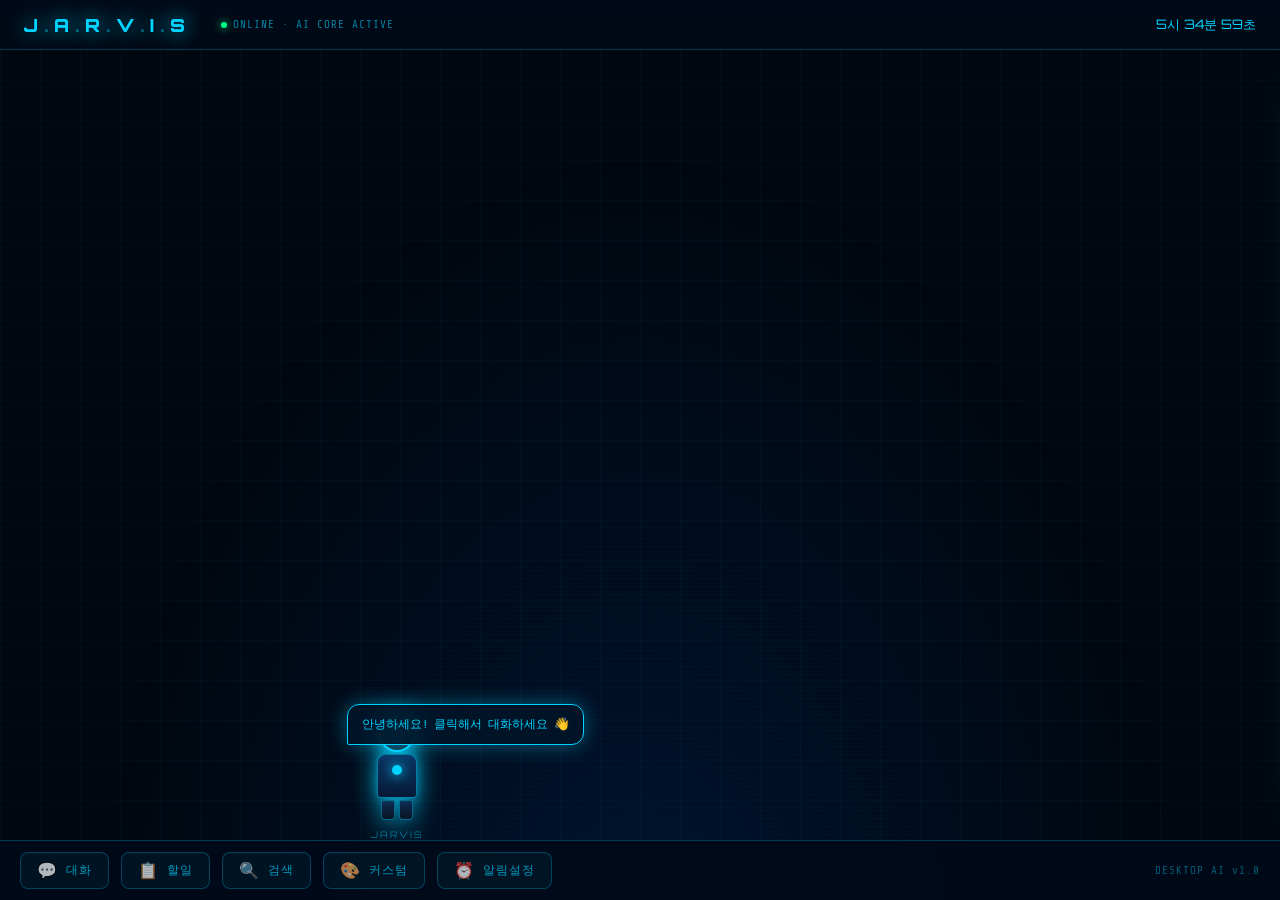
==== commit cb56e969: "Create ai.html" ====
--- a/ai.html
+++ b/ai.html
@@ -3,7 +3,7 @@
 <head>
 <meta charset="UTF-8">
 <meta name="viewport" content="width=device-width, initial-scale=1.0">
-<title>J.A.R.V.I.S �� Personal AI Assistant</title>
+<title>J.A.R.V.I.S — Personal AI Assistant</title>
 <style>
   @import url('https://fonts.googleapis.com/css2?family=Orbitron:wght@400;700;900&family=Share+Tech+Mono&family=Noto+Sans+KR:wght@300;400;500&display=swap');
 
@@ -30,7 +30,7 @@
     position: relative;
   }
 
-  /* 諛곌꼍 洹몃━�� */
+  /* 배경 그리드 */
   .bg-grid {
     position: fixed; inset: 0;
     background-image:
@@ -47,14 +47,14 @@
     pointer-events: none; z-index: 0;
   }
 
-  /* �ㅼ틪�쇱씤 */
+  /* 스캔라인 */
   .scanlines {
     position: fixed; inset: 0;
     background: repeating-linear-gradient(0deg, transparent, transparent 2px, rgba(0,0,0,0.08) 2px, rgba(0,0,0,0.08) 4px);
     pointer-events: none; z-index: 1;
   }
 
-  /* 諛뷀깢�붾㈃ �곸뿭 */
+  /* 바탕화면 영역 */
   #desktop {
     position: relative;
     width: 100vw;
@@ -63,7 +63,7 @@
     overflow: hidden;
   }
 
-  /* ===== 罹먮┃�� ===== */
+  /* ===== 캐릭터 ===== */
   #character {
     position: absolute;
     bottom: 80px;
@@ -84,7 +84,7 @@
     align-items: center;
   }
 
-  /* 癒몃━ */
+  /* 머리 */
   .char-head {
     width: 36px; height: 36px;
     border-radius: 50%;
@@ -102,7 +102,7 @@
     width: 28px; height: 28px;
   }
 
-  /* 而ㅼ뒪�� �쇨뎬 �대え吏� �ㅽ��� */
+  /* 커스텀 얼굴 이모지 스타일 */
   .char-eyes {
     display: flex;
     justify-content: space-around;
@@ -123,7 +123,7 @@
     box-shadow: 0 0 4px var(--cyan);
   }
 
-  /* �ㅼ뼱 */
+  /* 헤어 */
   .char-hair {
     position: absolute;
     top: -4px; left: 50%;
@@ -133,7 +133,7 @@
     background: v-bind;
   }
 
-  /* 紐명넻 */
+  /* 몸통 */
   .char-body {
     width: 40px; height: 44px;
     border-radius: 8px 8px 4px 4px;
@@ -156,7 +156,7 @@
     animation: pulse-chest 2s infinite;
   }
 
-  /* �ㅻ━ */
+  /* 다리 */
   .char-legs {
     display: flex;
     gap: 4px;
@@ -169,7 +169,7 @@
     border-radius: 2px 2px 4px 4px;
   }
 
-  /* 嫄룰린 �좊땲硫붿씠�� */
+  /* 걷기 애니메이션 */
   .char-leg:first-child { animation: walk-l 0.5s infinite; }
   .char-leg:last-child  { animation: walk-r 0.5s infinite; }
   .char-body { animation: body-bob 0.5s infinite; }
@@ -201,7 +201,7 @@
     50%      { opacity: 0.5; box-shadow: 0 0 4px var(--cyan); }
   }
 
-  /* 留먰뭾�� */
+  /* 말풍선 */
   #speech-bubble {
     position: absolute;
     bottom: 155px;
@@ -229,7 +229,7 @@
     to   { opacity: 1; transform: scale(1) translateY(0); }
   }
 
-  /* �대쫫 �쒓렇 */
+  /* 이름 태그 */
   .char-name {
     position: absolute;
     bottom: -20px; left: 50%;
@@ -241,7 +241,7 @@
     letter-spacing: 2px;
   }
 
-  /* ===== �곷떒 HUD ===== */
+  /* ===== 상단 HUD ===== */
   #hud-top {
     position: fixed;
     top: 0; left: 0; right: 0;
@@ -302,7 +302,7 @@
     color: var(--cyan);
   }
 
-  /* ===== �섎떒 �쒖뒪�щ컮 ===== */
+  /* ===== 하단 태스크바 ===== */
   #taskbar {
     position: fixed;
     bottom: 0; left: 0; right: 0;
@@ -342,7 +342,7 @@
 
   .task-btn .icon { font-size: 16px; }
 
-  /* ===== 梨꾪똿 �⑤꼸 ===== */
+  /* ===== 채팅 패널 ===== */
   #chat-panel {
     position: fixed;
     right: 24px;
@@ -516,7 +516,7 @@
     box-shadow: 0 0 15px rgba(255,50,50,0.3);
   }
 
-  /* ===== �좎씪 �⑤꼸 ===== */
+  /* ===== 할일 패널 ===== */
   #todo-panel {
     position: fixed;
     left: 24px;
@@ -633,7 +633,7 @@
   }
   .todo-add-btn:hover { background: rgba(0,212,255,0.25); }
 
-  /* ===== 而ㅼ뒪�� �⑤꼸 ===== */
+  /* ===== 커스텀 패널 ===== */
   #custom-panel {
     position: fixed;
     top: 70px;
@@ -728,7 +728,7 @@
   }
   .name-input:focus { border-color: var(--cyan); }
 
-  /* ===== �뚮┝ �좎뒪�� ===== */
+  /* ===== 알림 토스트 ===== */
   #toast-container {
     position: fixed;
     top: 70px;
@@ -763,7 +763,7 @@
     to   { opacity: 0; transform: translateX(30px); }
   }
 
-  /* ===== 寃��� �⑤꼸 ===== */
+  /* ===== 검색 패널 ===== */
   #search-panel {
     position: fixed;
     top: 70px;
@@ -817,7 +817,7 @@
     line-height: 1.8;
   }
 
-  /* �뚮줈�� �뚰떚�� */
+  /* 플로팅 파티클 */
   .particle {
     position: fixed;
     pointer-events: none;
@@ -834,7 +834,7 @@
     100% { opacity: 0; transform: translateY(-120px) scale(0); }
   }
 
-  /* 罹먮┃�� 誘몃━蹂닿린 */
+  /* 캐릭터 미리보기 */
   #char-preview {
     display: flex;
     justify-content: center;
@@ -844,7 +844,7 @@
 
   .preview-char { transform: scale(1.8); transform-origin: bottom center; margin-bottom: 30px; }
 
-  /* �묐떟 濡쒕뵫 */
+  /* 응답 로딩 */
   .loading-bar {
     height: 2px;
     background: linear-gradient(90deg, transparent, var(--cyan), transparent);
@@ -863,18 +863,18 @@
 <div class="bg-radial"></div>
 <div class="scanlines"></div>
 
-<!-- �곷떒 HUD -->
+<!-- 상단 HUD -->
 <div id="hud-top">
   <div class="hud-logo">J<span>.</span>A<span>.</span>R<span>.</span>V<span>.</span>I<span>.</span>S</div>
-  <div class="hud-status"><span class="dot"></span>ONLINE 쨌 AI CORE ACTIVE</div>
+  <div class="hud-status"><span class="dot"></span>ONLINE · AI CORE ACTIVE</div>
   <div class="hud-right">
     <div class="hud-time" id="hud-clock">--:--:--</div>
   </div>
 </div>
 
-<!-- 諛뷀깢�붾㈃ -->
+<!-- 바탕화면 -->
 <div id="desktop">
-  <!-- 罹먮┃�� -->
+  <!-- 캐릭터 -->
   <div id="character" onclick="toggleChat()">
     <div class="char-wrap">
       <div class="char-head">
@@ -898,57 +898,57 @@
     </div>
   </div>
 
-  <!-- 留먰뭾�� -->
+  <!-- 말풍선 -->
   <div id="speech-bubble"></div>
 </div>
 
-<!-- 梨꾪똿 �⑤꼸 -->
+<!-- 채팅 패널 -->
 <div id="chat-panel">
   <div class="panel-header">
-    <span style="font-size:18px">�쨼</span>
+    <span style="font-size:18px">🤖</span>
     <span class="panel-title">AI COMMAND</span>
-    <button class="panel-close" onclick="toggleChat()">��</button>
+    <button class="panel-close" onclick="toggleChat()">✕</button>
   </div>
   <div id="chat-messages">
     <div class="msg ai">
       <div class="msg-sender">JARVIS</div>
-      �덈뀞�섏꽭��, ���� �뱀떊�� AI 鍮꾩꽌�낅땲��. 臾댁뾿�� �꾩��쒕┫源뚯슂? �좎씪 異붽�, 寃���, �쇱젙 愿�由� �깆쓣 留↔꺼蹂댁꽭��.
+      안녕하세요, 저는 당신의 AI 비서입니다. 무엇을 도와드릴까요? 할일 추가, 검색, 일정 관리 등을 맡겨보세요.
     </div>
   </div>
   <div class="chat-input-wrap">
-    <button class="mic-btn" id="mic-btn" onclick="toggleMic()" title="�뚯꽦 �몄떇">�렎</button>
-    <textarea id="chat-input" placeholder="紐낅졊�� �낅젰�섏꽭��..." rows="1" onkeydown="handleKey(event)" oninput="autoResize(this)"></textarea>
-    <button class="send-btn" onclick="sendMessage()">��</button>
+    <button class="mic-btn" id="mic-btn" onclick="toggleMic()" title="음성 인식">🎤</button>
+    <textarea id="chat-input" placeholder="명령을 입력하세요..." rows="1" onkeydown="handleKey(event)" oninput="autoResize(this)"></textarea>
+    <button class="send-btn" onclick="sendMessage()">➤</button>
   </div>
 </div>
 
-<!-- �좎씪 �⑤꼸 -->
+<!-- 할일 패널 -->
 <div id="todo-panel">
   <div class="panel-header">
-    <span style="font-size:18px">�뱥</span>
+    <span style="font-size:18px">📋</span>
     <span class="panel-title">TASK LIST</span>
-    <button class="panel-close" onclick="toggleTodo()">��</button>
+    <button class="panel-close" onclick="toggleTodo()">✕</button>
   </div>
   <div class="todo-list" id="todo-list"></div>
   <div class="todo-add-wrap">
-    <input class="todo-input" id="todo-input" placeholder="�� �좎씪 異붽�..." onkeydown="if(event.key==='Enter') addTodo()">
+    <input class="todo-input" id="todo-input" placeholder="새 할일 추가..." onkeydown="if(event.key==='Enter') addTodo()">
     <button class="todo-add-btn" onclick="addTodo()">+</button>
   </div>
 </div>
 
-<!-- 而ㅼ뒪�� �⑤꼸 -->
+<!-- 커스텀 패널 -->
 <div id="custom-panel">
   <div class="panel-header">
-    <span style="font-size:18px">�렓</span>
+    <span style="font-size:18px">🎨</span>
     <span class="panel-title">CUSTOMIZE</span>
-    <button class="panel-close" onclick="toggleCustom()">��</button>
+    <button class="panel-close" onclick="toggleCustom()">✕</button>
   </div>
   <div id="char-preview">
-    <!-- 誘몃━蹂닿린�� JS濡� �뚮뜑留� -->
+    <!-- 미리보기는 JS로 렌더링 -->
   </div>
   <div class="custom-grid">
     <div class="custom-group">
-      <label>�ㅼ뼱 �됱긽</label>
+      <label>헤어 색상</label>
       <div class="color-options" id="hair-colors">
         <div class="color-swatch selected" style="background:#1a1a1a" data-val="#1a1a1a" onclick="setHairColor(this)"></div>
         <div class="color-swatch" style="background:#8B4513" data-val="#8B4513" onclick="setHairColor(this)"></div>
@@ -959,7 +959,7 @@
       </div>
     </div>
     <div class="custom-group">
-      <label>�� �됱긽</label>
+      <label>옷 색상</label>
       <div class="color-options" id="suit-colors">
         <div class="color-swatch selected" style="background:#0d3060" data-val="#0d3060,#071a35" onclick="setSuitColor(this)"></div>
         <div class="color-swatch" style="background:#800000" data-val="#600010,#300005" onclick="setSuitColor(this)"></div>
@@ -970,50 +970,50 @@
       </div>
     </div>
     <div class="custom-group">
-      <label>泥댄삎</label>
+      <label>체형</label>
       <div class="style-options">
-        <div class="style-btn selected" onclick="setBody(this,'normal')">蹂댄넻</div>
-        <div class="style-btn" onclick="setBody(this,'slim')">�щ┝</div>
-        <div class="style-btn" onclick="setBody(this,'big')">鍮�</div>
+        <div class="style-btn selected" onclick="setBody(this,'normal')">보통</div>
+        <div class="style-btn" onclick="setBody(this,'slim')">슬림</div>
+        <div class="style-btn" onclick="setBody(this,'big')">빅</div>
       </div>
     </div>
     <div class="custom-group">
-      <label>AI �대쫫</label>
+      <label>AI 이름</label>
       <input class="name-input" id="ai-name-input" value="JARVIS" maxlength="12" oninput="updateAiName(this.value)">
     </div>
   </div>
   <div style="padding:0 16px 16px;">
-    <div class="style-btn" style="width:100%;text-align:center;padding:10px" onclick="toggleCustom()">�� �곸슜�섍린</div>
+    <div class="style-btn" style="width:100%;text-align:center;padding:10px" onclick="toggleCustom()">✓ 적용하기</div>
   </div>
 </div>
 
-<!-- 寃��� �⑤꼸 -->
+<!-- 검색 패널 -->
 <div id="search-panel">
   <div class="search-input-wrap">
-    <span class="search-icon">�뵇</span>
-    <input id="search-input" placeholder="寃��됱뼱瑜� �낅젰�섏꽭��..." onkeydown="if(event.key==='Enter') doSearch()">
-    <button class="panel-close" onclick="toggleSearch()">��</button>
+    <span class="search-icon">🔍</span>
+    <input id="search-input" placeholder="검색어를 입력하세요..." onkeydown="if(event.key==='Enter') doSearch()">
+    <button class="panel-close" onclick="toggleSearch()">✕</button>
   </div>
-  <div id="search-results">寃��됱뼱瑜� �낅젰�섍퀬 Enter瑜� �꾨Ⅴ�몄슂.</div>
+  <div id="search-results">검색어를 입력하고 Enter를 누르세요.</div>
 </div>
 
-<!-- �뚮┝ 而⑦뀒�대꼫 -->
+<!-- 알림 컨테이너 -->
 <div id="toast-container"></div>
 
-<!-- �섎떒 �쒖뒪�щ컮 -->
+<!-- 하단 태스크바 -->
 <div id="taskbar">
-  <div class="task-btn" onclick="toggleChat()" id="btn-chat"><span class="icon">�뮠</span> ����</div>
-  <div class="task-btn" onclick="toggleTodo()" id="btn-todo"><span class="icon">�뱥</span> �좎씪</div>
-  <div class="task-btn" onclick="toggleSearch()" id="btn-search"><span class="icon">�뵇</span> 寃���</div>
-  <div class="task-btn" onclick="toggleCustom()" id="btn-custom"><span class="icon">�렓</span> 而ㅼ뒪��</div>
-  <div class="task-btn" onclick="showReminder()" id="btn-remind"><span class="icon">��</span> �뚮┝�ㅼ젙</div>
+  <div class="task-btn" onclick="toggleChat()" id="btn-chat"><span class="icon">💬</span> 대화</div>
+  <div class="task-btn" onclick="toggleTodo()" id="btn-todo"><span class="icon">📋</span> 할일</div>
+  <div class="task-btn" onclick="toggleSearch()" id="btn-search"><span class="icon">🔍</span> 검색</div>
+  <div class="task-btn" onclick="toggleCustom()" id="btn-custom"><span class="icon">🎨</span> 커스텀</div>
+  <div class="task-btn" onclick="showReminder()" id="btn-remind"><span class="icon">⏰</span> 알림설정</div>
   <div style="margin-left:auto; font-family:'Share Tech Mono',monospace; font-size:11px; color:rgba(0,212,255,0.4); letter-spacing:1px;">
     DESKTOP AI v1.0
   </div>
 </div>
 
 <script>
-// ===== �곹깭 =====
+// ===== 상태 =====
 const state = {
   chatOpen: false,
   todoOpen: false,
@@ -1025,9 +1025,9 @@
   suitBot: '#071a35',
   bodyType: 'normal',
   todos: [
-    { id:1, text:'�꾨줈�앺듃 湲고쉷�� �묒꽦', done:false, priority:'high' },
-    { id:2, text:'�� 誘명똿 以�鍮�', done:false, priority:'mid' },
-    { id:3, text:'�대찓�� �뚯떊�섍린', done:true, priority:'low' },
+    { id:1, text:'프로젝트 기획서 작성', done:false, priority:'high' },
+    { id:2, text:'팀 미팅 준비', done:false, priority:'mid' },
+    { id:3, text:'이메일 회신하기', done:true, priority:'low' },
   ],
   micActive: false,
   charX: 200,
@@ -1036,7 +1036,7 @@
   charPaused: false,
 };
 
-// ===== �쒓퀎 =====
+// ===== 시계 =====
 function updateClock() {
   const now = new Date();
   document.getElementById('hud-clock').textContent =
@@ -1045,7 +1045,7 @@
 setInterval(updateClock, 1000);
 updateClock();
 
-// ===== 罹먮┃�� �대룞 =====
+// ===== 캐릭터 이동 =====
 const char = document.getElementById('character');
 const desktop = document.getElementById('desktop');
 
@@ -1060,7 +1060,7 @@
 
   char.style.left = state.charX + 'px';
 
-  // �쒕뜡�쇰줈 �좉퉸 硫덉텛湲�
+  // 랜덤으로 잠깐 멈추기
   if (Math.random() < 0.002) {
     pauseChar();
   }
@@ -1074,8 +1074,8 @@
   state.charPaused = true;
   char.querySelector('.char-wrap').classList.add('character-paused');
   const phrases = [
-    '�좉퉸, 萸붽� �앷컖以�...', '吏�湲� 萸먰븯�몄슂? ��', '紐낅졊留� �대━�몄슂!',
-    '�쒖뒪�� �먭� 以�...', '��湲� 以묒엯�덈떎.', '萸붽� �꾩��쒕┫源뚯슂?'
+    '잠깐, 뭔가 생각중...', '지금 뭐하세요? 👀', '명령만 내리세요!',
+    '시스템 점검 중...', '대기 중입니다.', '뭔가 도와드릴까요?'
   ];
   showBubble(phrases[Math.floor(Math.random()*phrases.length)]);
   setTimeout(() => {
@@ -1087,7 +1087,7 @@
 
 setInterval(moveCharacter, 16);
 
-// ===== 留먰뭾�� =====
+// ===== 말풍선 =====
 const bubble = document.getElementById('speech-bubble');
 
 function showBubble(text, duration = 2500) {
@@ -1104,17 +1104,17 @@
   bubble.style.left = (x - 20) + 'px';
 }
 
-// 留먰뭾�� �꾩튂瑜� 罹먮┃�곗� �숆린��
+// 말풍선 위치를 캐릭터와 동기화
 setInterval(syncBubble, 50);
 
-// ===== 梨꾪똿 �⑤꼸 =====
+// ===== 채팅 패널 =====
 function toggleChat() {
   state.chatOpen = !state.chatOpen;
   document.getElementById('chat-panel').classList.toggle('open', state.chatOpen);
   document.getElementById('btn-chat').classList.toggle('active', state.chatOpen);
   if (state.chatOpen) {
     setTimeout(() => document.getElementById('chat-input').focus(), 300);
-    showBubble('臾댁뾿�� �꾩��쒕┫源뚯슂?', 2000);
+    showBubble('무엇을 도와드릴까요?', 2000);
   }
 }
 
@@ -1136,23 +1136,23 @@
   input.value = '';
   input.style.height = 'auto';
 
-  // �낅젰�먯꽌 �좎씪 異붽� 媛먯�
-  if (text.match(/�좎씪|異붽�|task|todo/i)) {
-    const taskMatch = text.match(/[""'](.+)[""']|異붽�\s*[:]?\s*(.+)|�좎씪[:]?\s*(.+)/);
+  // 입력에서 할일 추가 감지
+  if (text.match(/할일|추가|task|todo/i)) {
+    const taskMatch = text.match(/[""'](.+)[""']|추가\s*[:]?\s*(.+)|할일[:]?\s*(.+)/);
     if (taskMatch) {
       const task = taskMatch[1] || taskMatch[2] || taskMatch[3];
       if (task) {
         addTodoItem(task.trim(), 'mid');
-        addMessage(`�뚭쿋�듬땲��! "${task.trim()}"瑜� �좎씪 紐⑸줉�� 異붽��덉뒿�덈떎. ��`, 'ai');
-        showBubble('�좎씪 異붽� �꾨즺!', 2000);
+        addMessage(`알겠습니다! "${task.trim()}"를 할일 목록에 추가했습니다. ✅`, 'ai');
+        showBubble('할일 추가 완료!', 2000);
         return;
       }
     }
   }
 
-  // AI �묐떟 (Claude API �곕룞 遺�遺�)
+  // AI 응답 (Claude API 연동 부분)
   showTyping();
-  showBubble('泥섎━ 以�...', -1);
+  showBubble('처리 중...', -1);
 
   try {
     const res = await fetch('https://api.anthropic.com/v1/messages', {
@@ -1161,18 +1161,18 @@
       body: JSON.stringify({
         model: 'claude-sonnet-4-20250514',
         max_tokens: 1000,
-        system: `�뱀떊�� "${state.charName}"�대씪�� �대쫫�� �ㅻ쭏�명븳 AI 鍮꾩꽌�낅땲��. �꾩씠�몃㎤�� �먮퉬�ㅼ쿂�� �좊뒫�섍퀬 媛꾧껐�섍쾶 �묐떟�⑸땲��. �ъ슜�먯쓽 �낅Т瑜� �뺢퀬, 移쒖젅�섏�留� �꾨줈�섏뀛�먰빀�덈떎. �쒓뎅�대줈 �묐떟�섏꽭��. �듬��� 2-3臾몄옣 �대궡濡� 媛꾧껐�섍쾶.`,
+        system: `당신은 "${state.charName}"이라는 이름의 스마트한 AI 비서입니다. 아이언맨의 자비스처럼 유능하고 간결하게 응답합니다. 사용자의 업무를 돕고, 친절하지만 프로페셔널합니다. 한국어로 응답하세요. 답변은 2-3문장 이내로 간결하게.`,
         messages: [{ role: 'user', content: text }]
       })
     });
     const data = await res.json();
     hideTyping();
-    const reply = data.content?.[0]?.text || '二꾩넚�⑸땲��, �ㅻ쪟媛� 諛쒖깮�덉뒿�덈떎.';
+    const reply = data.content?.[0]?.text || '죄송합니다, 오류가 발생했습니다.';
     addMessage(reply, 'ai');
-    showBubble('�묐떟 �꾨즺!', 1500);
+    showBubble('응답 완료!', 1500);
   } catch(e) {
     hideTyping();
-    addMessage('�ㅽ듃�뚰겕 �ㅻ쪟媛� 諛쒖깮�덉뒿�덈떎. �좎떆 �� �ㅼ떆 �쒕룄�댁＜�몄슂.', 'ai');
+    addMessage('네트워크 오류가 발생했습니다. 잠시 후 다시 시도해주세요.', 'ai');
   }
 }
 
@@ -1196,11 +1196,11 @@
 }
 function hideTyping() { if (typingEl) { typingEl.remove(); typingEl = null; } }
 
-// ===== 留덉씠�� =====
+// ===== 마이크 =====
 let recognition = null;
 function toggleMic() {
   if (!('webkitSpeechRecognition' in window) && !('SpeechRecognition' in window)) {
-    showToast('�뚯꽦 �몄떇�� Chrome�먯꽌留� 吏��먮맗�덈떎.');
+    showToast('음성 인식은 Chrome에서만 지원됩니다.');
     return;
   }
   if (state.micActive) {
@@ -1225,10 +1225,10 @@
   recognition.start();
   state.micActive = true;
   document.getElementById('mic-btn').classList.add('active');
-  showBubble('�ｊ퀬 �덉뼱��...', -1);
-}
-
-// ===== �좎씪 =====
+  showBubble('듣고 있어요...', -1);
+}
+
+// ===== 할일 =====
 function toggleTodo() {
   state.todoOpen = !state.todoOpen;
   document.getElementById('todo-panel').classList.toggle('open', state.todoOpen);
@@ -1240,7 +1240,7 @@
   const list = document.getElementById('todo-list');
   list.innerHTML = state.todos.map(t => `
     <div class="todo-item ${t.done ? 'done' : ''}" onclick="toggleTodoItem(${t.id})">
-      <div class="todo-check">${t.done ? '��' : ''}</div>
+      <div class="todo-check">${t.done ? '✓' : ''}</div>
       <div class="todo-text">${t.text}</div>
       <div class="todo-priority priority-${t.priority === 'high' ? 'high' : t.priority === 'mid' ? 'mid' : 'low'}">
         ${t.priority === 'high' ? 'HIGH' : t.priority === 'mid' ? 'MID' : 'LOW'}
@@ -1260,7 +1260,7 @@
   if (!text) return;
   addTodoItem(text, 'mid');
   input.value = '';
-  showToast(`�좎씪 異붽�: ${text}`);
+  showToast(`할일 추가: ${text}`);
 }
 
 function addTodoItem(text, priority) {
@@ -1268,7 +1268,7 @@
   if (state.todoOpen) renderTodos();
 }
 
-// ===== 寃��� =====
+// ===== 검색 =====
 function toggleSearch() {
   state.searchOpen = !state.searchOpen;
   document.getElementById('search-panel').classList.toggle('open', state.searchOpen);
@@ -1279,8 +1279,8 @@
   const q = document.getElementById('search-input').value.trim();
   if (!q) return;
   const res = document.getElementById('search-results');
-  res.innerHTML = '<div class="loading-bar"></div><div style="margin-top:10px;color:rgba(0,212,255,0.5)">寃��� 以�...</div>';
-  showBubble(`"${q}" 寃��� 以�...`, -1);
+  res.innerHTML = '<div class="loading-bar"></div><div style="margin-top:10px;color:rgba(0,212,255,0.5)">검색 중...</div>';
+  showBubble(`"${q}" 검색 중...`, -1);
 
   try {
     const resp = await fetch('https://api.anthropic.com/v1/messages', {
@@ -1289,38 +1289,38 @@
       body: JSON.stringify({
         model: 'claude-sonnet-4-20250514',
         max_tokens: 1000,
-        system: '�ъ슜�먯쓽 寃��� 荑쇰━�� ���� �듭떖 �뺣낫瑜� 3-5以꾨줈 媛꾧껐�섍쾶 �붿빟�댁꽌 �뚮젮二쇱꽭��. �쒓뎅�대줈 �듯븯�몄슂.',
-        messages: [{ role: 'user', content: `"${q}"�� ���� �뚮젮二쇱꽭��.` }]
+        system: '사용자의 검색 쿼리에 대해 핵심 정보를 3-5줄로 간결하게 요약해서 알려주세요. 한국어로 답하세요.',
+        messages: [{ role: 'user', content: `"${q}"에 대해 알려주세요.` }]
       })
     });
     const data = await resp.json();
-    const text = data.content?.[0]?.text || '寃곌낵瑜� 媛��몄삱 �� �놁뒿�덈떎.';
+    const text = data.content?.[0]?.text || '결과를 가져올 수 없습니다.';
     res.innerHTML = `<div style="line-height:1.8">${text.replace(/\n/g,'<br>')}</div>`;
-    showBubble('寃��� �꾨즺!', 2000);
+    showBubble('검색 완료!', 2000);
   } catch(e) {
-    res.innerHTML = '<div style="color:rgba(255,80,80,0.8)">寃��� 以� �ㅻ쪟媛� 諛쒖깮�덉뒿�덈떎.</div>';
+    res.innerHTML = '<div style="color:rgba(255,80,80,0.8)">검색 중 오류가 발생했습니다.</div>';
     hideBubble();
   }
 }
 
-// ===== �뚮┝ =====
+// ===== 알림 =====
 function showReminder() {
-  const msg = prompt('�뚮┝ �댁슜�� �낅젰�섏꽭��:');
+  const msg = prompt('알림 내용을 입력하세요:');
   if (!msg) return;
-  const delay = prompt('紐� 珥� �� �뚮┝? (湲곕낯 5珥�):', '5');
+  const delay = prompt('몇 초 후 알림? (기본 5초):', '5');
   const sec = parseInt(delay) || 5;
-  showToast(`${sec}珥� �� �뚮┝ �ㅼ젙: ${msg}`);
-  showBubble(`${sec}珥� �꾩뿉 �뚮젮�쒕┫寃뚯슂!`, 2000);
+  showToast(`${sec}초 후 알림 설정: ${msg}`);
+  showBubble(`${sec}초 후에 알려드릴게요!`, 2000);
   setTimeout(() => {
-    showToast(`�� �뚮┝: ${msg}`);
-    showBubble(`�� ${msg}`, 3000);
+    showToast(`⏰ 알림: ${msg}`);
+    showBubble(`⏰ ${msg}`, 3000);
     if (Notification.permission === 'granted') {
       new Notification(state.charName, { body: msg });
     }
   }, sec * 1000);
 }
 
-// ===== 而ㅼ뒪�� =====
+// ===== 커스텀 =====
 function toggleCustom() {
   state.customOpen = !state.customOpen;
   document.getElementById('custom-panel').classList.toggle('open', state.customOpen);
@@ -1359,7 +1359,7 @@
   document.getElementById('char-name-tag').textContent = state.charName;
 }
 
-// ===== �좎뒪�� =====
+// ===== 토스트 =====
 function showToast(msg) {
   const container = document.getElementById('toast-container');
   const toast = document.createElement('div');
@@ -1369,7 +1369,7 @@
   setTimeout(() => toast.remove(), 3200);
 }
 
-// ===== �뚰떚�� =====
+// ===== 파티클 =====
 function spawnParticle() {
   const p = document.createElement('div');
   p.className = 'particle';
@@ -1387,16 +1387,16 @@
 }
 setInterval(spawnParticle, 800);
 
-// ===== 珥덇린 �몄궗 =====
-setTimeout(() => showBubble('�덈뀞�섏꽭��! �대┃�댁꽌 ���뷀븯�몄슂 �몝', 3000), 1000);
-
-// 珥덇린 �좎씪 �뚮뜑留�
+// ===== 초기 인사 =====
+setTimeout(() => showBubble('안녕하세요! 클릭해서 대화하세요 👋', 3000), 1000);
+
+// 초기 할일 렌더링
 renderTodos();
 
-// �뚮┝ 沅뚰븳 �붿껌
+// 알림 권한 요청
 if ('Notification' in window && Notification.permission === 'default') {
   Notification.requestPermission();
 }
 </script>
 </body>
-    </html>
+          </html>
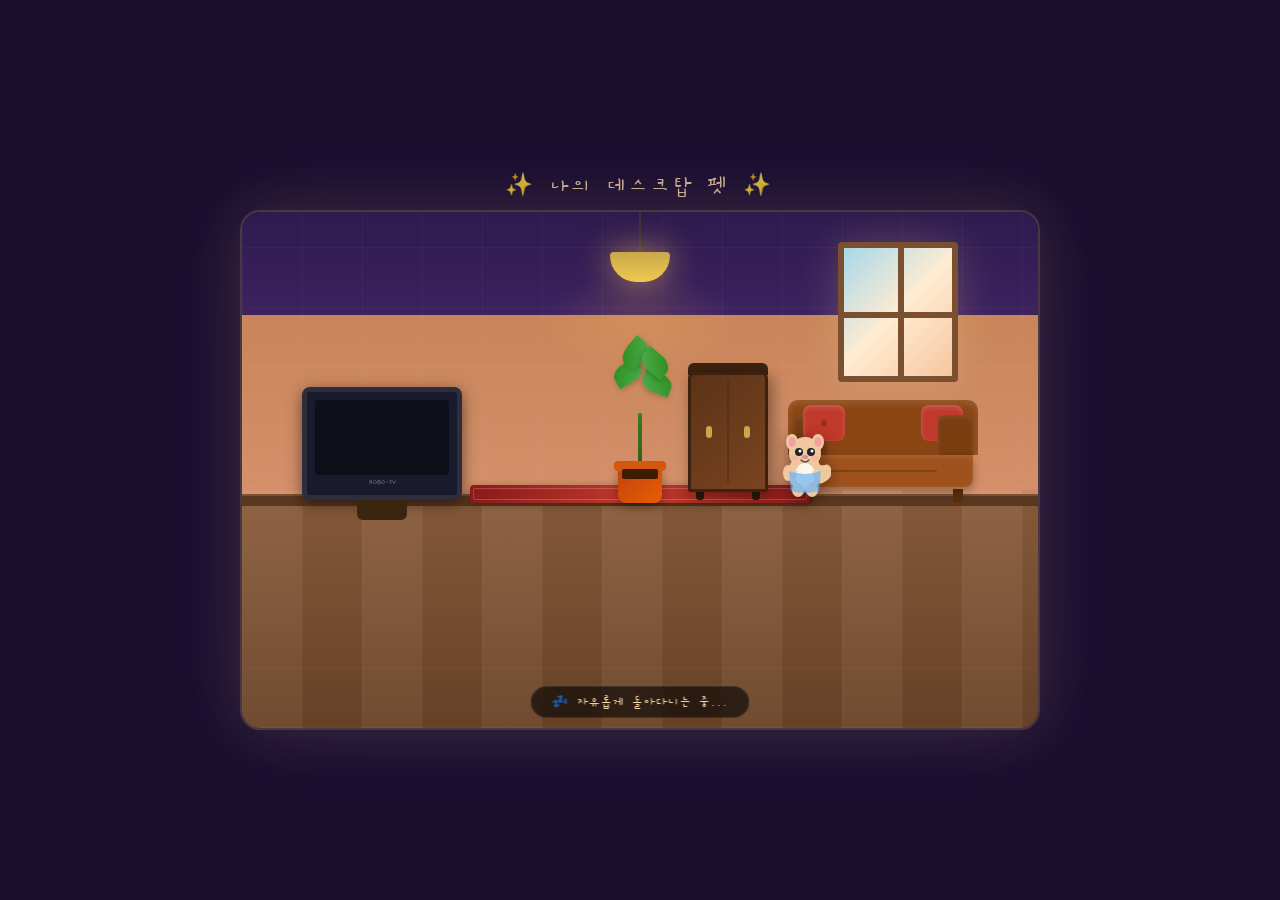
==== commit 81223912: "Update print statement from 'Hello' to 'Goodbye'" ====
--- a/ai.html
+++ b/ai.html
@@ -3,1400 +3,971 @@
 <head>
 <meta charset="UTF-8">
 <meta name="viewport" content="width=device-width, initial-scale=1.0">
-<title>J.A.R.V.I.S — Personal AI Assistant</title>
+<title>데스크탑 펫 🐾</title>
 <style>
-  @import url('https://fonts.googleapis.com/css2?family=Orbitron:wght@400;700;900&family=Share+Tech+Mono&family=Noto+Sans+KR:wght@300;400;500&display=swap');
-
-  :root {
-    --cyan: #00d4ff;
-    --cyan-dim: #007a99;
-    --blue: #0066ff;
-    --dark: #020b14;
-    --darker: #010810;
-    --panel: rgba(0, 20, 40, 0.85);
-    --border: rgba(0, 212, 255, 0.25);
-    --glow: 0 0 20px rgba(0, 212, 255, 0.4);
-  }
+  @import url('https://fonts.googleapis.com/css2?family=Gaegu:wght@300;400;700&family=Nanum+Gothic+Coding&display=swap');
 
   * { margin: 0; padding: 0; box-sizing: border-box; }
 
   body {
-    background: var(--darker);
-    font-family: 'Noto Sans KR', sans-serif;
-    color: var(--cyan);
-    overflow: hidden;
-    width: 100vw;
-    height: 100vh;
-    position: relative;
-  }
-
-  /* 배경 그리드 */
-  .bg-grid {
-    position: fixed; inset: 0;
-    background-image:
-      linear-gradient(rgba(0,212,255,0.04) 1px, transparent 1px),
-      linear-gradient(90deg, rgba(0,212,255,0.04) 1px, transparent 1px);
-    background-size: 40px 40px;
-    pointer-events: none;
-    z-index: 0;
-  }
-
-  .bg-radial {
-    position: fixed; inset: 0;
-    background: radial-gradient(ellipse at 50% 110%, rgba(0,100,255,0.15) 0%, transparent 60%);
-    pointer-events: none; z-index: 0;
-  }
-
-  /* 스캔라인 */
-  .scanlines {
-    position: fixed; inset: 0;
-    background: repeating-linear-gradient(0deg, transparent, transparent 2px, rgba(0,0,0,0.08) 2px, rgba(0,0,0,0.08) 4px);
-    pointer-events: none; z-index: 1;
-  }
-
-  /* 바탕화면 영역 */
-  #desktop {
-    position: relative;
-    width: 100vw;
-    height: 100vh;
-    z-index: 2;
-    overflow: hidden;
-  }
-
-  /* ===== 캐릭터 ===== */
-  #character {
-    position: absolute;
-    bottom: 80px;
-    left: 200px;
-    width: 60px;
-    cursor: pointer;
-    z-index: 10;
-    transition: transform 0.1s;
-    filter: drop-shadow(0 0 12px rgba(0,212,255,0.8));
-  }
-
-  #character:hover { transform: scale(1.1); }
-
-  .char-wrap {
-    position: relative;
+    background: #1a0f2e;
     display: flex;
     flex-direction: column;
     align-items: center;
-  }
-
-  /* 머리 */
-  .char-head {
-    width: 36px; height: 36px;
-    border-radius: 50%;
-    background: linear-gradient(135deg, #1a3a5c, #0d2035);
-    border: 2px solid var(--cyan);
+    justify-content: center;
+    min-height: 100vh;
+    font-family: 'Gaegu', cursive;
+    overflow: hidden;
+  }
+
+  .app-title {
+    color: #f9d9a8;
+    font-size: 1.4rem;
+    margin-bottom: 10px;
+    letter-spacing: 4px;
+    opacity: 0.8;
+  }
+
+  /* ── SCENE CONTAINER ── */
+  #scene {
     position: relative;
+    width: 800px;
+    height: 520px;
+    border-radius: 20px;
     overflow: hidden;
-    box-shadow: 0 0 15px rgba(0,212,255,0.6);
-  }
-
-  .char-face {
+    box-shadow: 0 0 60px rgba(255,200,120,0.15), 0 0 120px rgba(100,60,200,0.1);
+    border: 2px solid rgba(255,220,150,0.2);
+  }
+
+  /* ── BACKGROUND: ROOM ── */
+  .room-bg {
     position: absolute;
-    top: 50%; left: 50%;
-    transform: translate(-50%, -50%);
-    width: 28px; height: 28px;
-  }
-
-  /* 커스텀 얼굴 이모지 스타일 */
-  .char-eyes {
-    display: flex;
-    justify-content: space-around;
-    padding: 8px 4px 0;
-  }
-  .char-eye {
-    width: 6px; height: 6px;
-    background: var(--cyan);
-    border-radius: 50%;
-    box-shadow: 0 0 6px var(--cyan);
-    animation: blink 4s infinite;
-  }
-  .char-mouth {
-    width: 12px; height: 4px;
-    border-bottom: 2px solid var(--cyan);
-    border-radius: 0 0 6px 6px;
-    margin: 4px auto 0;
-    box-shadow: 0 0 4px var(--cyan);
-  }
-
-  /* 헤어 */
-  .char-hair {
-    position: absolute;
-    top: -4px; left: 50%;
+    inset: 0;
+    /* warm evening room */
+    background: linear-gradient(180deg,
+      #2d1b4e 0%,
+      #3d2260 20%,
+      #c8855a 20%,  /* wall top */
+      #d4906a 55%,  /* wall */
+      #8b5e3c 55%,  /* floor start */
+      #6b4429 100%
+    );
+  }
+
+  /* wallpaper pattern */
+  .room-bg::before {
+    content:'';
+    position:absolute;
+    inset:0;
+    background-image:
+      repeating-linear-gradient(90deg, rgba(255,255,255,0.03) 0px, rgba(255,255,255,0.03) 1px, transparent 1px, transparent 60px),
+      repeating-linear-gradient(0deg, rgba(255,255,255,0.03) 0px, rgba(255,255,255,0.03) 1px, transparent 1px, transparent 60px);
+  }
+
+  /* floor shine */
+  .room-bg::after {
+    content:'';
+    position:absolute;
+    bottom:0; left:0; right:0;
+    height:46%;
+    background: repeating-linear-gradient(
+      90deg,
+      rgba(255,255,255,0.04) 0px, rgba(255,255,255,0.04) 60px,
+      rgba(0,0,0,0.05) 60px, rgba(0,0,0,0.05) 120px
+    );
+  }
+
+  /* baseboard */
+  .baseboard {
+    position:absolute;
+    bottom: 43%;
+    left:0; right:0;
+    height: 12px;
+    background: #5a3720;
+    border-top: 2px solid #7a5030;
+  }
+
+  /* ── WINDOW ── */
+  .window {
+    position:absolute;
+    top:30px; right:80px;
+    width:120px; height:140px;
+    background: linear-gradient(135deg, #a8d8ea 0%, #ffecd2 50%, #f7c59f 100%);
+    border: 6px solid #7a5030;
+    border-radius: 4px;
+    overflow:hidden;
+  }
+  .window::before {
+    content:'';
+    position:absolute;
+    top:50%; left:0; right:0;
+    height:6px;
+    background:#7a5030;
+  }
+  .window::after {
+    content:'';
+    position:absolute;
+    top:0; bottom:0;
+    left:50%;
+    width:6px;
+    background:#7a5030;
+  }
+  .window-glow {
+    position:absolute;
+    top:30px; right:80px;
+    width:120px; height:140px;
+    background: rgba(255,220,150,0.2);
+    filter: blur(20px);
+    pointer-events:none;
+  }
+
+  /* ── TV ── */
+  .tv {
+    position:absolute;
+    bottom: 44%;
+    left: 60px;
+    width: 160px;
+  }
+  .tv-stand {
+    position:absolute;
+    bottom:-20px; left:50%;
+    transform:translateX(-50%);
+    width:50px; height:20px;
+    background:#3a2510;
+    border-radius:0 0 6px 6px;
+  }
+  .tv-body {
+    background: #1a1a2e;
+    border: 5px solid #2d2d3e;
+    border-radius: 8px;
+    padding: 8px;
+    box-shadow: 0 4px 15px rgba(0,0,0,0.5);
+  }
+  .tv-screen {
+    width:100%; height:75px;
+    background: #0f0f1a;
+    border-radius:4px;
+    overflow:hidden;
+    position:relative;
+    transition: all 0.3s;
+  }
+  .tv-screen.on {
+    background: #001a33;
+    box-shadow: 0 0 20px rgba(100,180,255,0.6), inset 0 0 10px rgba(100,180,255,0.2);
+  }
+  .tv-scanlines {
+    position:absolute;
+    inset:0;
+    background: repeating-linear-gradient(
+      0deg, transparent, transparent 2px,
+      rgba(0,0,0,0.3) 2px, rgba(0,0,0,0.3) 4px
+    );
+    pointer-events:none;
+    opacity:0;
+  }
+  .tv-screen.on .tv-scanlines { opacity:1; }
+  .tv-content {
+    position:absolute;
+    inset:0;
+    display:flex;
+    align-items:center;
+    justify-content:center;
+    color:#6af;
+    font-size:0.55rem;
+    text-align:center;
+    opacity:0;
+    transition:opacity 0.5s;
+    flex-direction:column;
+    gap:3px;
+  }
+  .tv-screen.on .tv-content { opacity:1; }
+  .tv-static {
+    position:absolute; inset:0;
+    background: 
+      url("data:image/svg+xml,%3Csvg viewBox='0 0 200 200' xmlns='http://www.w3.org/2000/svg'%3E%3Cfilter id='n'%3E%3CfeTurbulence type='fractalNoise' baseFrequency='0.9' numOctaves='4' stitchTiles='stitch'/%3E%3C/filter%3E%3Crect width='100%25' height='100%25' filter='url(%23n)' opacity='0.4'/%3E%3C/svg%3E");
+    opacity:0;
+    animation: staticAnim 0.1s steps(1) infinite;
+  }
+  .tv-screen.on .tv-static { opacity:0.08; }
+  @keyframes staticAnim { 0%{background-position:0 0} 100%{background-position:100px 100px} }
+  .tv-label { font-size:0.45rem; color:#888; text-align:center; margin-top:3px; }
+
+  /* ── SOFA ── */
+  .sofa {
+    position:absolute;
+    bottom: 43.5%;
+    right: 60px;
+    width: 190px;
+  }
+  .sofa-back {
+    background: #8b4513;
+    height:55px;
+    border-radius: 10px 10px 0 0;
+    position:relative;
+    box-shadow: inset 0 3px 8px rgba(255,255,255,0.15);
+  }
+  .sofa-back::before, .sofa-back::after {
+    content:'';
+    position:absolute;
+    bottom:-5px;
+    width:35px; height:45px;
+    background:#7a3d10;
+    border-radius:6px;
+    box-shadow: inset 0 2px 5px rgba(255,255,255,0.1);
+  }
+  .sofa-back::before { left:5px; }
+  .sofa-back::after { right:5px; }
+  .sofa-seat {
+    background: #a0521d;
+    height:32px;
+    margin:0 5px;
+    border-radius:0 0 8px 8px;
+    box-shadow: 0 4px 10px rgba(0,0,0,0.3), inset 0 2px 5px rgba(255,255,255,0.1);
+    position:relative;
+  }
+  .sofa-seat::after {
+    content:'';
+    position:absolute;
+    top:50%;
+    left:50%;
+    transform:translate(-50%,-50%);
+    width:60%;
+    height:2px;
+    background: rgba(0,0,0,0.2);
+    border-radius:2px;
+  }
+  .sofa-legs {
+    display:flex;
+    justify-content: space-between;
+    padding: 0 15px;
+    margin-top:2px;
+  }
+  .sofa-leg {
+    width:10px; height:14px;
+    background:#5a2d0c;
+    border-radius:0 0 3px 3px;
+  }
+
+  /* cushion on sofa */
+  .cushion {
+    position:absolute;
+    top:5px;
+    width:42px; height:36px;
+    background: #c0392b;
+    border-radius:8px;
+    box-shadow: inset 0 2px 5px rgba(255,255,255,0.2);
+    transition: all 0.3s;
+  }
+  .cushion:nth-child(1) { left:15px; }
+  .cushion:nth-child(2) { right:15px; }
+  .cushion::after {
+    content:'';
+    position:absolute;
+    top:50%; left:50%;
+    transform:translate(-50%,-50%);
+    width:6px; height:6px;
+    background:rgba(0,0,0,0.2);
+    border-radius:50%;
+  }
+
+  /* ── PLANT ── */
+  .plant {
+    position:absolute;
+    bottom: 43.5%;
+    left: 50%;
     transform: translateX(-50%);
-    width: 30px; height: 14px;
-    border-radius: 50% 50% 0 0;
-    background: v-bind;
-  }
-
-  /* 몸통 */
-  .char-body {
-    width: 40px; height: 44px;
-    border-radius: 8px 8px 4px 4px;
-    background: linear-gradient(180deg, #0d3060, #071a35);
-    border: 1.5px solid rgba(0,212,255,0.5);
-    position: relative;
-    overflow: hidden;
-    box-shadow: 0 0 10px rgba(0,212,255,0.3);
-    margin-top: 2px;
-  }
-
-  .char-chest-light {
-    position: absolute;
-    top: 10px; left: 50%;
+  }
+  .pot {
+    width:44px; height:36px;
+    background: linear-gradient(135deg, #c1440e, #e85d04);
+    border-radius: 4px 4px 8px 8px;
+    position:relative;
+    box-shadow: 0 4px 10px rgba(0,0,0,0.3);
+  }
+  .pot::before {
+    content:'';
+    position:absolute;
+    top:-6px; left:-4px; right:-4px;
+    height:10px;
+    background: #d4570f;
+    border-radius:4px;
+  }
+  .pot-soil {
+    position:absolute;
+    top:2px; left:4px; right:4px;
+    height:10px;
+    background:#3d1c02;
+    border-radius:2px;
+  }
+  .stem {
+    position:absolute;
+    bottom:30px; left:50%;
+    transform:translateX(-50%);
+    width:4px;
+    height:60px;
+    background: linear-gradient(0deg, #2d5a1b, #3d7a23);
+    border-radius:2px;
+  }
+  .leaf {
+    position:absolute;
+    width:30px; height:20px;
+    background: linear-gradient(135deg, #2d8a1b, #4caf50);
+    border-radius: 50% 0 50% 0;
+    box-shadow: 0 2px 5px rgba(0,0,0,0.2);
+  }
+  .leaf:nth-child(1) { top:-50px; left:-25px; transform:rotate(-30deg); }
+  .leaf:nth-child(2) { top:-40px; left:4px; transform:rotate(20deg) scaleX(-1); }
+  .leaf:nth-child(3) { top:-70px; left:-18px; transform:rotate(-50deg); }
+  .leaf:nth-child(4) { top:-60px; left:2px; transform:rotate(40deg) scaleX(-1); }
+
+  /* water droplets */
+  .water-drop {
+    position:absolute;
+    width:6px; height:8px;
+    background: rgba(100,180,255,0.8);
+    border-radius: 50% 50% 80% 80%;
+    opacity:0;
+    pointer-events:none;
+  }
+
+  /* ── RUG ── */
+  .rug {
+    position:absolute;
+    bottom: 43.5%;
+    left: 50%;
     transform: translateX(-50%);
-    width: 10px; height: 10px;
-    border-radius: 50%;
-    background: var(--cyan);
-    box-shadow: 0 0 12px var(--cyan), 0 0 25px rgba(0,212,255,0.6);
-    animation: pulse-chest 2s infinite;
-  }
-
-  /* 다리 */
-  .char-legs {
-    display: flex;
-    gap: 4px;
-    margin-top: 2px;
-  }
-  .char-leg {
-    width: 14px; height: 20px;
-    background: linear-gradient(180deg, #0d2a50, #071525);
-    border: 1px solid rgba(0,212,255,0.4);
-    border-radius: 2px 2px 4px 4px;
-  }
-
-  /* 걷기 애니메이션 */
-  .char-leg:first-child { animation: walk-l 0.5s infinite; }
-  .char-leg:last-child  { animation: walk-r 0.5s infinite; }
-  .char-body { animation: body-bob 0.5s infinite; }
-
-  .character-paused .char-leg:first-child,
-  .character-paused .char-leg:last-child,
-  .character-paused .char-body {
-    animation: none;
-  }
-
-  @keyframes walk-l {
-    0%,100% { transform: rotate(10deg); }
-    50%      { transform: rotate(-10deg); }
-  }
-  @keyframes walk-r {
-    0%,100% { transform: rotate(-10deg); }
-    50%      { transform: rotate(10deg); }
-  }
-  @keyframes body-bob {
-    0%,100% { transform: translateY(0); }
-    50%      { transform: translateY(-2px); }
-  }
-  @keyframes blink {
-    0%,96%,100% { transform: scaleY(1); }
-    98%          { transform: scaleY(0.1); }
-  }
-  @keyframes pulse-chest {
-    0%,100% { opacity: 1; box-shadow: 0 0 12px var(--cyan); }
-    50%      { opacity: 0.5; box-shadow: 0 0 4px var(--cyan); }
-  }
-
-  /* 말풍선 */
-  #speech-bubble {
-    position: absolute;
-    bottom: 155px;
-    left: 180px;
-    background: var(--panel);
-    border: 1px solid var(--cyan);
-    border-radius: 12px 12px 12px 2px;
-    padding: 10px 14px;
-    max-width: 280px;
-    min-width: 150px;
-    font-family: 'Share Tech Mono', monospace;
-    font-size: 12px;
-    color: var(--cyan);
-    box-shadow: var(--glow);
-    backdrop-filter: blur(10px);
-    z-index: 11;
-    display: none;
-    line-height: 1.6;
-  }
-
-  #speech-bubble.visible { display: block; animation: bubble-in 0.2s ease; }
-
-  @keyframes bubble-in {
-    from { opacity: 0; transform: scale(0.8) translateY(10px); }
-    to   { opacity: 1; transform: scale(1) translateY(0); }
-  }
-
-  /* 이름 태그 */
-  .char-name {
-    position: absolute;
-    bottom: -20px; left: 50%;
-    transform: translateX(-50%);
-    font-family: 'Orbitron', monospace;
-    font-size: 9px;
-    color: var(--cyan-dim);
-    white-space: nowrap;
-    letter-spacing: 2px;
-  }
-
-  /* ===== 상단 HUD ===== */
-  #hud-top {
-    position: fixed;
-    top: 0; left: 0; right: 0;
-    height: 50px;
-    background: linear-gradient(180deg, rgba(0,10,25,0.95), rgba(0,10,25,0.6));
-    border-bottom: 1px solid var(--border);
-    display: flex;
-    align-items: center;
-    padding: 0 24px;
-    z-index: 100;
-    backdrop-filter: blur(8px);
-  }
-
-  .hud-logo {
-    font-family: 'Orbitron', monospace;
-    font-size: 18px;
-    font-weight: 900;
-    letter-spacing: 6px;
-    color: var(--cyan);
-    text-shadow: 0 0 20px var(--cyan);
-  }
-
-  .hud-logo span { color: rgba(0,212,255,0.4); }
-
-  .hud-status {
-    margin-left: 30px;
-    font-family: 'Share Tech Mono', monospace;
-    font-size: 11px;
-    color: rgba(0,212,255,0.6);
-    letter-spacing: 1px;
-  }
-
-  .hud-status .dot {
-    display: inline-block;
-    width: 6px; height: 6px;
-    border-radius: 50%;
-    background: #00ff88;
-    margin-right: 6px;
-    box-shadow: 0 0 8px #00ff88;
-    animation: pulse-dot 2s infinite;
-  }
-
-  @keyframes pulse-dot {
-    0%,100% { opacity: 1; }
-    50%      { opacity: 0.4; }
-  }
-
-  .hud-right {
-    margin-left: auto;
-    display: flex;
-    align-items: center;
-    gap: 20px;
-  }
-
-  .hud-time {
-    font-family: 'Orbitron', monospace;
-    font-size: 13px;
-    color: var(--cyan);
-  }
-
-  /* ===== 하단 태스크바 ===== */
-  #taskbar {
-    position: fixed;
-    bottom: 0; left: 0; right: 0;
-    height: 60px;
-    background: rgba(0,10,25,0.92);
-    border-top: 1px solid var(--border);
-    display: flex;
-    align-items: center;
-    padding: 0 20px;
-    gap: 12px;
-    z-index: 100;
-    backdrop-filter: blur(12px);
-  }
-
-  .task-btn {
-    display: flex;
-    align-items: center;
-    gap: 8px;
-    padding: 8px 16px;
-    background: rgba(0,212,255,0.05);
-    border: 1px solid var(--border);
-    border-radius: 8px;
-    color: rgba(0,212,255,0.7);
-    font-family: 'Share Tech Mono', monospace;
-    font-size: 12px;
-    cursor: pointer;
-    transition: all 0.2s;
-    letter-spacing: 1px;
-  }
-
-  .task-btn:hover, .task-btn.active {
-    background: rgba(0,212,255,0.15);
-    border-color: var(--cyan);
-    color: var(--cyan);
-    box-shadow: var(--glow);
-  }
-
-  .task-btn .icon { font-size: 16px; }
-
-  /* ===== 채팅 패널 ===== */
-  #chat-panel {
-    position: fixed;
-    right: 24px;
-    top: 70px;
-    bottom: 80px;
-    width: 360px;
-    background: var(--panel);
-    border: 1px solid var(--border);
-    border-radius: 16px;
-    display: flex;
-    flex-direction: column;
-    z-index: 50;
-    backdrop-filter: blur(16px);
-    box-shadow: -4px 0 40px rgba(0,212,255,0.1);
-    transform: translateX(400px);
-    transition: transform 0.3s cubic-bezier(0.4, 0, 0.2, 1);
-  }
-
-  #chat-panel.open { transform: translateX(0); }
-
-  .panel-header {
-    padding: 16px 20px;
-    border-bottom: 1px solid var(--border);
-    display: flex;
-    align-items: center;
-    gap: 10px;
-  }
-
-  .panel-title {
-    font-family: 'Orbitron', monospace;
-    font-size: 13px;
-    letter-spacing: 3px;
-    color: var(--cyan);
-  }
-
-  .panel-close {
-    margin-left: auto;
-    background: none;
-    border: 1px solid var(--border);
-    color: var(--cyan-dim);
-    width: 28px; height: 28px;
-    border-radius: 6px;
-    cursor: pointer;
-    font-size: 14px;
-    transition: all 0.2s;
-  }
-  .panel-close:hover { border-color: var(--cyan); color: var(--cyan); }
-
-  #chat-messages {
-    flex: 1;
-    overflow-y: auto;
-    padding: 16px;
-    display: flex;
-    flex-direction: column;
-    gap: 12px;
-    scrollbar-width: thin;
-    scrollbar-color: var(--cyan-dim) transparent;
-  }
-
-  .msg {
-    max-width: 85%;
-    padding: 10px 14px;
-    border-radius: 12px;
-    font-size: 13px;
-    line-height: 1.6;
-    font-family: 'Share Tech Mono', monospace;
-  }
-
-  .msg.user {
-    align-self: flex-end;
-    background: rgba(0,100,255,0.2);
-    border: 1px solid rgba(0,100,255,0.4);
-    color: #88ccff;
-  }
-
-  .msg.ai {
-    align-self: flex-start;
-    background: rgba(0,212,255,0.08);
-    border: 1px solid var(--border);
-    color: var(--cyan);
-  }
-
-  .msg .msg-sender {
-    font-size: 10px;
-    opacity: 0.5;
-    margin-bottom: 4px;
-    letter-spacing: 2px;
-  }
-
-  .typing-indicator {
-    display: flex;
-    gap: 4px;
-    padding: 10px 14px;
-    background: rgba(0,212,255,0.08);
-    border: 1px solid var(--border);
-    border-radius: 12px;
-    align-self: flex-start;
-    width: fit-content;
-  }
-
-  .typing-dot {
-    width: 6px; height: 6px;
-    border-radius: 50%;
-    background: var(--cyan);
-    animation: typing 1.2s infinite;
-  }
-  .typing-dot:nth-child(2) { animation-delay: 0.2s; }
-  .typing-dot:nth-child(3) { animation-delay: 0.4s; }
-
-  @keyframes typing {
-    0%,60%,100% { transform: translateY(0); opacity: 0.4; }
-    30%          { transform: translateY(-6px); opacity: 1; }
-  }
-
-  .chat-input-wrap {
-    padding: 12px 16px;
-    border-top: 1px solid var(--border);
-    display: flex;
-    gap: 8px;
-    align-items: flex-end;
-  }
-
-  #chat-input {
-    flex: 1;
-    background: rgba(0,212,255,0.05);
-    border: 1px solid var(--border);
-    border-radius: 10px;
-    padding: 10px 14px;
-    color: var(--cyan);
-    font-family: 'Share Tech Mono', monospace;
-    font-size: 13px;
-    outline: none;
-    resize: none;
-    max-height: 100px;
-    transition: border-color 0.2s;
-  }
-
-  #chat-input:focus { border-color: var(--cyan); box-shadow: var(--glow); }
-  #chat-input::placeholder { color: rgba(0,212,255,0.3); }
-
-  .send-btn {
-    background: rgba(0,212,255,0.1);
-    border: 1px solid var(--cyan);
-    color: var(--cyan);
-    width: 40px; height: 40px;
-    border-radius: 10px;
-    cursor: pointer;
-    font-size: 18px;
-    transition: all 0.2s;
-    display: flex; align-items: center; justify-content: center;
-  }
-
-  .send-btn:hover { background: rgba(0,212,255,0.25); box-shadow: var(--glow); }
-
-  .mic-btn {
-    background: rgba(0,212,255,0.1);
-    border: 1px solid var(--border);
-    color: rgba(0,212,255,0.6);
-    width: 40px; height: 40px;
-    border-radius: 10px;
-    cursor: pointer;
-    font-size: 18px;
-    transition: all 0.2s;
-    display: flex; align-items: center; justify-content: center;
-  }
-
-  .mic-btn:hover, .mic-btn.active {
-    background: rgba(255,50,50,0.15);
-    border-color: #ff3333;
-    color: #ff5555;
-    box-shadow: 0 0 15px rgba(255,50,50,0.3);
-  }
-
-  /* ===== 할일 패널 ===== */
-  #todo-panel {
-    position: fixed;
-    left: 24px;
-    top: 70px;
-    width: 300px;
-    background: var(--panel);
-    border: 1px solid var(--border);
-    border-radius: 16px;
-    z-index: 50;
-    backdrop-filter: blur(16px);
-    transform: translateX(-340px);
-    transition: transform 0.3s cubic-bezier(0.4, 0, 0.2, 1);
-    max-height: calc(100vh - 150px);
-    display: flex;
-    flex-direction: column;
-  }
-
-  #todo-panel.open { transform: translateX(0); }
-
-  .todo-list {
-    flex: 1;
-    overflow-y: auto;
-    padding: 12px 16px;
-    display: flex;
-    flex-direction: column;
-    gap: 8px;
-    scrollbar-width: thin;
-    scrollbar-color: var(--cyan-dim) transparent;
-  }
-
-  .todo-item {
-    display: flex;
-    align-items: center;
-    gap: 10px;
-    padding: 10px 12px;
-    background: rgba(0,212,255,0.04);
-    border: 1px solid rgba(0,212,255,0.1);
-    border-radius: 8px;
-    transition: all 0.2s;
-    cursor: pointer;
-  }
-
-  .todo-item:hover { border-color: rgba(0,212,255,0.3); background: rgba(0,212,255,0.08); }
-
-  .todo-item.done { opacity: 0.4; }
-  .todo-item.done .todo-text { text-decoration: line-through; }
-
-  .todo-check {
-    width: 18px; height: 18px;
-    border: 1.5px solid var(--cyan-dim);
+    width: 340px;
+    height: 18px;
+    background: linear-gradient(90deg, #8b1a1a, #c0392b, #8b1a1a);
     border-radius: 4px;
-    flex-shrink: 0;
-    display: flex; align-items: center; justify-content: center;
-    font-size: 11px;
-    transition: all 0.2s;
-  }
-
-  .todo-item.done .todo-check {
-    background: var(--cyan);
-    border-color: var(--cyan);
-    color: var(--dark);
-  }
-
-  .todo-text {
-    font-family: 'Share Tech Mono', monospace;
-    font-size: 12px;
-    color: rgba(0,212,255,0.8);
-    flex: 1;
-  }
-
-  .todo-priority {
-    font-size: 9px;
-    padding: 2px 6px;
-    border-radius: 4px;
-    letter-spacing: 1px;
-  }
-
-  .priority-high { background: rgba(255,80,80,0.2); color: #ff5555; border: 1px solid rgba(255,80,80,0.3); }
-  .priority-mid  { background: rgba(255,180,0,0.2); color: #ffbb00; border: 1px solid rgba(255,180,0,0.3); }
-  .priority-low  { background: rgba(0,200,100,0.2); color: #00cc66; border: 1px solid rgba(0,200,100,0.3); }
-
-  .todo-add-wrap {
-    padding: 12px 16px;
-    border-top: 1px solid var(--border);
-    display: flex;
-    gap: 8px;
-  }
-
-  .todo-input {
-    flex: 1;
-    background: rgba(0,212,255,0.05);
-    border: 1px solid var(--border);
-    border-radius: 8px;
-    padding: 8px 12px;
-    color: var(--cyan);
-    font-family: 'Share Tech Mono', monospace;
-    font-size: 12px;
-    outline: none;
-  }
-
-  .todo-input:focus { border-color: var(--cyan); }
-  .todo-input::placeholder { color: rgba(0,212,255,0.3); }
-
-  .todo-add-btn {
-    background: rgba(0,212,255,0.1);
-    border: 1px solid var(--cyan);
-    color: var(--cyan);
-    width: 34px; height: 34px;
-    border-radius: 8px;
-    cursor: pointer;
-    font-size: 20px;
-    line-height: 1;
-    transition: all 0.2s;
-  }
-  .todo-add-btn:hover { background: rgba(0,212,255,0.25); }
-
-  /* ===== 커스텀 패널 ===== */
-  #custom-panel {
-    position: fixed;
-    top: 70px;
-    left: 50%;
-    transform: translateX(-50%) translateY(-20px);
-    width: 440px;
-    background: var(--panel);
-    border: 1px solid var(--border);
-    border-radius: 16px;
-    z-index: 200;
-    backdrop-filter: blur(16px);
-    opacity: 0;
-    pointer-events: none;
-    transition: all 0.3s;
-  }
-
-  #custom-panel.open {
-    opacity: 1;
-    pointer-events: all;
-    transform: translateX(-50%) translateY(0);
-  }
-
-  .custom-grid {
-    display: grid;
-    grid-template-columns: 1fr 1fr;
-    gap: 12px;
-    padding: 16px;
-  }
-
-  .custom-group label {
-    display: block;
-    font-family: 'Share Tech Mono', monospace;
-    font-size: 10px;
-    color: rgba(0,212,255,0.5);
-    letter-spacing: 2px;
-    margin-bottom: 6px;
-  }
-
-  .color-options {
-    display: flex;
-    gap: 8px;
-    flex-wrap: wrap;
-  }
-
-  .color-swatch {
-    width: 26px; height: 26px;
-    border-radius: 50%;
-    cursor: pointer;
-    border: 2px solid transparent;
-    transition: all 0.2s;
-  }
-
-  .color-swatch:hover, .color-swatch.selected {
-    border-color: white;
-    transform: scale(1.2);
-    box-shadow: 0 0 10px currentColor;
-  }
-
-  .style-options {
-    display: flex;
-    gap: 8px;
-  }
-
-  .style-btn {
+    box-shadow: 0 2px 8px rgba(0,0,0,0.3);
+    overflow:hidden;
+  }
+  .rug::before {
+    content:'';
+    position:absolute;
+    inset:3px;
+    border: 1px solid rgba(255,255,255,0.2);
+    border-radius:2px;
+  }
+
+  /* ── WARDROBE ── */
+  .wardrobe {
+    position:absolute;
+    bottom: 44%;
+    right: 270px;
+    width:80px;
+  }
+  .wardrobe-body {
+    background: linear-gradient(135deg, #5c3317, #7a4420);
+    height:120px;
+    border-radius:6px 6px 2px 2px;
+    border: 3px solid #3d2210;
+    position:relative;
+    box-shadow: 4px 4px 15px rgba(0,0,0,0.4);
+  }
+  .wardrobe-body::before {
+    content:'';
+    position:absolute;
+    top:6px; left:50%;
+    transform:translateX(-50%);
+    width:1px; height:calc(100% - 12px);
+    background: rgba(0,0,0,0.3);
+  }
+  .wardrobe-handle {
+    position:absolute;
+    top:50%; 
+    width:6px; height:12px;
+    background: #c9a84c;
+    border-radius:3px;
+    transform:translateY(-50%);
+  }
+  .wardrobe-handle:first-of-type { left:15px; }
+  .wardrobe-handle:last-of-type { right:15px; }
+  .wardrobe-top {
+    height:12px;
+    background: #3d2210;
+    border-radius:6px 6px 0 0;
+    margin-bottom: -3px;
+  }
+  .wardrobe-feet {
+    display:flex;
+    justify-content:space-between;
+    padding: 0 8px;
+  }
+  .wardrobe-foot {
+    width:8px; height:8px;
+    background:#2d1a0a;
+    border-radius:0 0 3px 3px;
+  }
+
+  /* ── CEILING LAMP ── */
+  .lamp {
+    position:absolute;
+    top:0; left:50%;
+    transform:translateX(-50%);
+  }
+  .lamp-wire {
+    width:2px; height:40px;
+    background:#333;
+    margin:0 auto;
+  }
+  .lamp-shade {
+    width:60px; height:30px;
+    background: linear-gradient(180deg, #c9a84c, #f0c850);
+    border-radius:4px 4px 30px 30px;
+    box-shadow: 0 0 30px rgba(255,200,100,0.5), 0 0 60px rgba(255,200,100,0.2);
+  }
+  .lamp-glow {
+    position:absolute;
+    top:60px; left:50%;
+    transform:translateX(-50%);
+    width:200px; height:100px;
+    background: radial-gradient(ellipse, rgba(255,200,100,0.15) 0%, transparent 70%);
+    pointer-events:none;
+  }
+
+  /* ── STATUS BAR ── */
+  #status-bar {
+    position:absolute;
+    bottom:10px; left:50%;
+    transform:translateX(-50%);
+    background: rgba(0,0,0,0.6);
+    backdrop-filter:blur(10px);
+    border: 1px solid rgba(255,255,255,0.1);
+    border-radius:20px;
+    padding: 6px 20px;
+    color:#f9d9a8;
+    font-size:0.85rem;
+    white-space:nowrap;
+    transition: all 0.5s;
+    letter-spacing:1px;
+  }
+
+  /* ── PET CHARACTER ── */
+  #pet {
+    position:absolute;
+    width:52px;
+    height:64px;
+    cursor:pointer;
+    z-index:100;
+    transition: transform 0.1s;
+    filter: drop-shadow(0 4px 8px rgba(0,0,0,0.4));
+  }
+  #pet:hover { filter: drop-shadow(0 4px 12px rgba(255,200,100,0.6)); }
+  #pet svg { width:100%; height:100%; }
+
+  /* idle bob */
+  @keyframes petBob {
+    0%,100%{ transform: translateY(0) scaleX(var(--flip,1)); }
+    50%{ transform: translateY(-3px) scaleX(var(--flip,1)); }
+  }
+  @keyframes petWalk {
+    0%,100%{ transform: translateY(0) scaleX(var(--flip,1)); }
+    25%{ transform: translateY(-4px) scaleX(var(--flip,1)); }
+    75%{ transform: translateY(-2px) scaleX(var(--flip,1)); }
+  }
+  @keyframes petSit {
+    0%,100%{ transform: translateY(2px) scaleX(var(--flip,1)); }
+    50%{ transform: translateY(0px) scaleX(var(--flip,1)); }
+  }
+  @keyframes petTv {
+    0%,100%{ transform: translateY(0) scaleX(var(--flip,1)) rotate(-2deg); }
+    50%{ transform: translateY(-1px) scaleX(var(--flip,1)) rotate(2deg); }
+  }
+
+  /* speech bubble */
+  #bubble {
+    position:absolute;
+    background: rgba(255,255,255,0.95);
+    border-radius:14px;
     padding: 6px 12px;
-    background: rgba(0,212,255,0.05);
-    border: 1px solid var(--border);
-    border-radius: 6px;
-    color: rgba(0,212,255,0.6);
-    font-family: 'Share Tech Mono', monospace;
-    font-size: 11px;
-    cursor: pointer;
-    transition: all 0.2s;
-  }
-
-  .style-btn:hover, .style-btn.selected {
-    border-color: var(--cyan);
-    color: var(--cyan);
-    background: rgba(0,212,255,0.12);
-  }
-
-  .name-input {
-    width: 100%;
-    background: rgba(0,212,255,0.05);
-    border: 1px solid var(--border);
-    border-radius: 8px;
-    padding: 8px 12px;
-    color: var(--cyan);
-    font-family: 'Share Tech Mono', monospace;
-    font-size: 13px;
-    outline: none;
-  }
-  .name-input:focus { border-color: var(--cyan); }
-
-  /* ===== 알림 토스트 ===== */
-  #toast-container {
-    position: fixed;
-    top: 70px;
-    right: 24px;
-    z-index: 300;
-    display: flex;
-    flex-direction: column;
-    gap: 8px;
-  }
-
-  .toast {
-    background: var(--panel);
-    border: 1px solid var(--cyan);
-    border-radius: 10px;
-    padding: 12px 16px;
-    font-family: 'Share Tech Mono', monospace;
-    font-size: 12px;
-    color: var(--cyan);
-    box-shadow: var(--glow);
-    backdrop-filter: blur(12px);
-    animation: toast-in 0.3s ease, toast-out 0.3s ease 2.7s forwards;
-    min-width: 200px;
-  }
-
-  @keyframes toast-in {
-    from { opacity: 0; transform: translateX(30px); }
-    to   { opacity: 1; transform: translateX(0); }
-  }
-
-  @keyframes toast-out {
-    from { opacity: 1; transform: translateX(0); }
-    to   { opacity: 0; transform: translateX(30px); }
-  }
-
-  /* ===== 검색 패널 ===== */
-  #search-panel {
-    position: fixed;
-    top: 70px;
-    left: 50%;
-    transform: translateX(-50%) scale(0.95);
-    width: 560px;
-    background: var(--panel);
-    border: 1px solid var(--border);
-    border-radius: 16px;
-    z-index: 150;
-    backdrop-filter: blur(16px);
-    opacity: 0;
-    pointer-events: none;
-    transition: all 0.25s;
-  }
-
-  #search-panel.open {
-    opacity: 1;
-    pointer-events: all;
-    transform: translateX(-50%) scale(1);
-  }
-
-  .search-input-wrap {
-    display: flex;
-    align-items: center;
-    padding: 16px 20px;
-    gap: 12px;
-    border-bottom: 1px solid var(--border);
-  }
-
-  .search-icon { font-size: 18px; color: var(--cyan-dim); }
-
-  #search-input {
-    flex: 1;
-    background: none;
-    border: none;
-    color: var(--cyan);
-    font-family: 'Share Tech Mono', monospace;
-    font-size: 16px;
-    outline: none;
-  }
-
-  #search-input::placeholder { color: rgba(0,212,255,0.3); }
-
-  #search-results {
-    padding: 12px 16px;
-    min-height: 80px;
-    font-family: 'Share Tech Mono', monospace;
-    font-size: 13px;
-    color: rgba(0,212,255,0.7);
-    line-height: 1.8;
-  }
-
-  /* 플로팅 파티클 */
-  .particle {
-    position: fixed;
-    pointer-events: none;
-    border-radius: 50%;
-    background: var(--cyan);
-    opacity: 0;
-    animation: float-particle linear infinite;
-  }
-
-  @keyframes float-particle {
-    0%   { opacity: 0; transform: translateY(0) scale(0); }
-    10%  { opacity: 0.6; transform: translateY(-20px) scale(1); }
-    90%  { opacity: 0.2; }
-    100% { opacity: 0; transform: translateY(-120px) scale(0); }
-  }
-
-  /* 캐릭터 미리보기 */
-  #char-preview {
-    display: flex;
-    justify-content: center;
-    padding: 20px;
-    border-bottom: 1px solid var(--border);
-  }
-
-  .preview-char { transform: scale(1.8); transform-origin: bottom center; margin-bottom: 30px; }
-
-  /* 응답 로딩 */
-  .loading-bar {
-    height: 2px;
-    background: linear-gradient(90deg, transparent, var(--cyan), transparent);
-    animation: loading-sweep 1.5s linear infinite;
-  }
-
-  @keyframes loading-sweep {
-    from { transform: translateX(-100%); }
-    to   { transform: translateX(100%); }
+    font-size:0.8rem;
+    color:#333;
+    pointer-events:none;
+    z-index:200;
+    white-space:nowrap;
+    box-shadow:0 3px 10px rgba(0,0,0,0.2);
+    opacity:0;
+    transform:translateY(5px);
+    transition: opacity 0.3s, transform 0.3s;
+  }
+  #bubble.visible {
+    opacity:1;
+    transform:translateY(0);
+  }
+  #bubble::after {
+    content:'';
+    position:absolute;
+    bottom:-8px; left:20px;
+    border:8px solid transparent;
+    border-top-color:rgba(255,255,255,0.95);
+    border-bottom:none;
+  }
+
+  /* water animation */
+  @keyframes dropFall {
+    0%   { opacity:0.8; transform: translateY(0) rotate(0deg); }
+    100% { opacity:0; transform: translateY(30px) rotate(15deg); }
   }
 </style>
 </head>
 <body>
 
-<div class="bg-grid"></div>
-<div class="bg-radial"></div>
-<div class="scanlines"></div>
-
-<!-- 상단 HUD -->
-<div id="hud-top">
-  <div class="hud-logo">J<span>.</span>A<span>.</span>R<span>.</span>V<span>.</span>I<span>.</span>S</div>
-  <div class="hud-status"><span class="dot"></span>ONLINE · AI CORE ACTIVE</div>
-  <div class="hud-right">
-    <div class="hud-time" id="hud-clock">--:--:--</div>
+<div class="app-title">✨ 나의 데스크탑 펫 ✨</div>
+
+<div id="scene">
+  <!-- BACKGROUND -->
+  <div class="room-bg"></div>
+  <div class="baseboard"></div>
+
+  <!-- WINDOW -->
+  <div class="window-glow"></div>
+  <div class="window"></div>
+
+  <!-- CEILING LAMP -->
+  <div class="lamp">
+    <div class="lamp-wire"></div>
+    <div class="lamp-shade"></div>
   </div>
-</div>
-
-<!-- 바탕화면 -->
-<div id="desktop">
-  <!-- 캐릭터 -->
-  <div id="character" onclick="toggleChat()">
-    <div class="char-wrap">
-      <div class="char-head">
-        <div class="char-hair" id="char-hair" style="background:#1a1a1a; position:absolute; top:-4px; left:50%; transform:translateX(-50%); width:30px; height:14px; border-radius:50% 50% 0 0;"></div>
-        <div class="char-face">
-          <div class="char-eyes">
-            <div class="char-eye"></div>
-            <div class="char-eye"></div>
-          </div>
-          <div class="char-mouth"></div>
+  <div class="lamp-glow"></div>
+
+  <!-- TV -->
+  <div class="tv" id="tv">
+    <div class="tv-body">
+      <div class="tv-screen" id="tv-screen">
+        <div class="tv-scanlines"></div>
+        <div class="tv-static"></div>
+        <div class="tv-content" id="tv-content">
+          <div>📺</div>
+          <div style="font-size:0.5rem;color:#8cf">지금 방송중</div>
         </div>
       </div>
-      <div class="char-body" id="char-body">
-        <div class="char-chest-light"></div>
-      </div>
-      <div class="char-legs">
-        <div class="char-leg" id="leg-l"></div>
-        <div class="char-leg" id="leg-r"></div>
-      </div>
-      <div class="char-name" id="char-name-tag">JARVIS</div>
+      <div class="tv-label">ROBO-TV</div>
+    </div>
+    <div class="tv-stand"></div>
+  </div>
+
+  <!-- SOFA -->
+  <div class="sofa" id="sofa">
+    <div class="sofa-back">
+      <div class="cushion"></div>
+      <div class="cushion"></div>
+    </div>
+    <div class="sofa-seat"></div>
+    <div class="sofa-legs">
+      <div class="sofa-leg"></div>
+      <div class="sofa-leg"></div>
     </div>
   </div>
 
-  <!-- 말풍선 -->
-  <div id="speech-bubble"></div>
-</div>
-
-<!-- 채팅 패널 -->
-<div id="chat-panel">
-  <div class="panel-header">
-    <span style="font-size:18px">🤖</span>
-    <span class="panel-title">AI COMMAND</span>
-    <button class="panel-close" onclick="toggleChat()">✕</button>
-  </div>
-  <div id="chat-messages">
-    <div class="msg ai">
-      <div class="msg-sender">JARVIS</div>
-      안녕하세요, 저는 당신의 AI 비서입니다. 무엇을 도와드릴까요? 할일 추가, 검색, 일정 관리 등을 맡겨보세요.
+  <!-- RUG -->
+  <div class="rug"></div>
+
+  <!-- PLANT -->
+  <div class="plant" id="plant">
+    <div class="stem">
+      <div class="leaf"></div>
+      <div class="leaf"></div>
+      <div class="leaf"></div>
+      <div class="leaf"></div>
+    </div>
+    <div class="pot">
+      <div class="pot-soil"></div>
     </div>
   </div>
-  <div class="chat-input-wrap">
-    <button class="mic-btn" id="mic-btn" onclick="toggleMic()" title="음성 인식">🎤</button>
-    <textarea id="chat-input" placeholder="명령을 입력하세요..." rows="1" onkeydown="handleKey(event)" oninput="autoResize(this)"></textarea>
-    <button class="send-btn" onclick="sendMessage()">➤</button>
-  </div>
-</div>
-
-<!-- 할일 패널 -->
-<div id="todo-panel">
-  <div class="panel-header">
-    <span style="font-size:18px">📋</span>
-    <span class="panel-title">TASK LIST</span>
-    <button class="panel-close" onclick="toggleTodo()">✕</button>
-  </div>
-  <div class="todo-list" id="todo-list"></div>
-  <div class="todo-add-wrap">
-    <input class="todo-input" id="todo-input" placeholder="새 할일 추가..." onkeydown="if(event.key==='Enter') addTodo()">
-    <button class="todo-add-btn" onclick="addTodo()">+</button>
-  </div>
-</div>
-
-<!-- 커스텀 패널 -->
-<div id="custom-panel">
-  <div class="panel-header">
-    <span style="font-size:18px">🎨</span>
-    <span class="panel-title">CUSTOMIZE</span>
-    <button class="panel-close" onclick="toggleCustom()">✕</button>
-  </div>
-  <div id="char-preview">
-    <!-- 미리보기는 JS로 렌더링 -->
-  </div>
-  <div class="custom-grid">
-    <div class="custom-group">
-      <label>헤어 색상</label>
-      <div class="color-options" id="hair-colors">
-        <div class="color-swatch selected" style="background:#1a1a1a" data-val="#1a1a1a" onclick="setHairColor(this)"></div>
-        <div class="color-swatch" style="background:#8B4513" data-val="#8B4513" onclick="setHairColor(this)"></div>
-        <div class="color-swatch" style="background:#DAA520" data-val="#DAA520" onclick="setHairColor(this)"></div>
-        <div class="color-swatch" style="background:#cc0000" data-val="#cc0000" onclick="setHairColor(this)"></div>
-        <div class="color-swatch" style="background:#888" data-val="#888" onclick="setHairColor(this)"></div>
-        <div class="color-swatch" style="background:#00d4ff" data-val="#00d4ff" onclick="setHairColor(this)"></div>
-      </div>
+
+  <!-- WARDROBE -->
+  <div class="wardrobe" id="wardrobe">
+    <div class="wardrobe-top"></div>
+    <div class="wardrobe-body">
+      <div class="wardrobe-handle"></div>
+      <div class="wardrobe-handle"></div>
     </div>
-    <div class="custom-group">
-      <label>옷 색상</label>
-      <div class="color-options" id="suit-colors">
-        <div class="color-swatch selected" style="background:#0d3060" data-val="#0d3060,#071a35" onclick="setSuitColor(this)"></div>
-        <div class="color-swatch" style="background:#800000" data-val="#600010,#300005" onclick="setSuitColor(this)"></div>
-        <div class="color-swatch" style="background:#004400" data-val="#003300,#001500" onclick="setSuitColor(this)"></div>
-        <div class="color-swatch" style="background:#333" data-val="#222,#111" onclick="setSuitColor(this)"></div>
-        <div class="color-swatch" style="background:#551a8b" data-val="#3d1266,#1e0933" onclick="setSuitColor(this)"></div>
-        <div class="color-swatch" style="background:#b8860b" data-val="#8a6200,#4a3500" onclick="setSuitColor(this)"></div>
-      </div>
-    </div>
-    <div class="custom-group">
-      <label>체형</label>
-      <div class="style-options">
-        <div class="style-btn selected" onclick="setBody(this,'normal')">보통</div>
-        <div class="style-btn" onclick="setBody(this,'slim')">슬림</div>
-        <div class="style-btn" onclick="setBody(this,'big')">빅</div>
-      </div>
-    </div>
-    <div class="custom-group">
-      <label>AI 이름</label>
-      <input class="name-input" id="ai-name-input" value="JARVIS" maxlength="12" oninput="updateAiName(this.value)">
+    <div class="wardrobe-feet">
+      <div class="wardrobe-foot"></div>
+      <div class="wardrobe-foot"></div>
     </div>
   </div>
-  <div style="padding:0 16px 16px;">
-    <div class="style-btn" style="width:100%;text-align:center;padding:10px" onclick="toggleCustom()">✓ 적용하기</div>
+
+  <!-- PET -->
+  <div id="pet">
+    <svg viewBox="0 0 52 64" xmlns="http://www.w3.org/2000/svg">
+      <!-- body -->
+      <ellipse cx="26" cy="40" rx="17" ry="18" fill="#f0c8a0"/>
+      <!-- head -->
+      <circle cx="26" cy="20" r="16" fill="#f0c8a0"/>
+      <!-- ears -->
+      <ellipse cx="13" cy="9" rx="6" ry="8" fill="#f0c8a0"/>
+      <ellipse cx="39" cy="9" rx="6" ry="8" fill="#f0c8a0"/>
+      <ellipse cx="13" cy="9" rx="3.5" ry="5" fill="#f0a0a0" id="ear-l"/>
+      <ellipse cx="39" cy="9" rx="3.5" ry="5" fill="#f0a0a0" id="ear-r"/>
+      <!-- belly -->
+      <ellipse cx="26" cy="42" rx="10" ry="12" fill="#fff5e8"/>
+      <!-- face -->
+      <!-- eyes -->
+      <circle cx="20" cy="19" r="4" fill="#222" id="eye-l"/>
+      <circle cx="32" cy="19" r="4" fill="#222" id="eye-r"/>
+      <circle cx="21" cy="18" r="1.5" fill="white"/>
+      <circle cx="33" cy="18" r="1.5" fill="white"/>
+      <!-- nose -->
+      <ellipse cx="26" cy="24" rx="3" ry="2" fill="#e8899a"/>
+      <!-- mouth (happy) -->
+      <path id="mouth" d="M22 27 Q26 31 30 27" stroke="#555" stroke-width="1.5" fill="none" stroke-linecap="round"/>
+      <!-- blush -->
+      <ellipse cx="16" cy="25" rx="4" ry="2.5" fill="rgba(255,150,150,0.35)" id="blush-l"/>
+      <ellipse cx="36" cy="25" rx="4" ry="2.5" fill="rgba(255,150,150,0.35)" id="blush-r"/>
+      <!-- arms -->
+      <ellipse cx="9" cy="40" rx="5" ry="8" fill="#f0c8a0" id="arm-l"/>
+      <ellipse cx="43" cy="40" rx="5" ry="8" fill="#f0c8a0" id="arm-r"/>
+      <!-- legs -->
+      <ellipse cx="19" cy="57" rx="6" ry="7" fill="#f0c8a0" id="leg-l"/>
+      <ellipse cx="33" cy="57" rx="6" ry="7" fill="#f0c8a0" id="leg-r"/>
+      <!-- tail -->
+      <path d="M42 48 Q55 45 52 38 Q49 31 44 36" stroke="#f0c8a0" stroke-width="5" fill="none" stroke-linecap="round" id="tail"/>
+      <!-- shirt -->
+      <path d="M10 38 Q26 44 42 38 L40 58 Q26 62 12 58 Z" fill="#6ab4f5" opacity="0.7"/>
+      <path d="M18 38 L16 44 M34 38 L36 44" stroke="#5aa3e4" stroke-width="1" opacity="0.5"/>
+    </svg>
   </div>
+
+  <!-- SPEECH BUBBLE -->
+  <div id="bubble"></div>
+
+  <!-- STATUS -->
+  <div id="status-bar">💤 자유롭게 돌아다니는 중...</div>
 </div>
 
-<!-- 검색 패널 -->
-<div id="search-panel">
-  <div class="search-input-wrap">
-    <span class="search-icon">🔍</span>
-    <input id="search-input" placeholder="검색어를 입력하세요..." onkeydown="if(event.key==='Enter') doSearch()">
-    <button class="panel-close" onclick="toggleSearch()">✕</button>
-  </div>
-  <div id="search-results">검색어를 입력하고 Enter를 누르세요.</div>
-</div>
-
-<!-- 알림 컨테이너 -->
-<div id="toast-container"></div>
-
-<!-- 하단 태스크바 -->
-<div id="taskbar">
-  <div class="task-btn" onclick="toggleChat()" id="btn-chat"><span class="icon">💬</span> 대화</div>
-  <div class="task-btn" onclick="toggleTodo()" id="btn-todo"><span class="icon">📋</span> 할일</div>
-  <div class="task-btn" onclick="toggleSearch()" id="btn-search"><span class="icon">🔍</span> 검색</div>
-  <div class="task-btn" onclick="toggleCustom()" id="btn-custom"><span class="icon">🎨</span> 커스텀</div>
-  <div class="task-btn" onclick="showReminder()" id="btn-remind"><span class="icon">⏰</span> 알림설정</div>
-  <div style="margin-left:auto; font-family:'Share Tech Mono',monospace; font-size:11px; color:rgba(0,212,255,0.4); letter-spacing:1px;">
-    DESKTOP AI v1.0
-  </div>
-</div>
-
 <script>
-// ===== 상태 =====
-const state = {
-  chatOpen: false,
-  todoOpen: false,
-  customOpen: false,
-  searchOpen: false,
-  charName: 'JARVIS',
-  hairColor: '#1a1a1a',
-  suitTop: '#0d3060',
-  suitBot: '#071a35',
-  bodyType: 'normal',
-  todos: [
-    { id:1, text:'프로젝트 기획서 작성', done:false, priority:'high' },
-    { id:2, text:'팀 미팅 준비', done:false, priority:'mid' },
-    { id:3, text:'이메일 회신하기', done:true, priority:'low' },
-  ],
-  micActive: false,
-  charX: 200,
-  charDir: 1,
-  charMoving: true,
-  charPaused: false,
+// ── FURNITURE ZONES (relative to scene) ──
+const SCENE_W = 800, SCENE_H = 520;
+const FLOOR_Y = 285; // pet's feet Y (top of floor)
+const PET_W = 52, PET_H = 64;
+
+// pet movement bounds
+const BOUNDS = { left: 10, right: SCENE_W - PET_W - 10, top: FLOOR_Y - PET_H - 30, bottom: FLOOR_Y - PET_H + 10 };
+
+// furniture interaction targets
+const FURNITURE = {
+  tv:    { x: 100,  y: FLOOR_Y - PET_H - 5, label: '티비' },
+  sofa:  { x: 600,  y: FLOOR_Y - PET_H - 8, label: '소파' },
+  plant: { x: 370,  y: FLOOR_Y - PET_H,     label: '화분' },
 };
 
-// ===== 시계 =====
-function updateClock() {
-  const now = new Date();
-  document.getElementById('hud-clock').textContent =
-    now.toLocaleTimeString('ko-KR', {hour12:false});
-}
-setInterval(updateClock, 1000);
-updateClock();
-
-// ===== 캐릭터 이동 =====
-const char = document.getElementById('character');
-const desktop = document.getElementById('desktop');
-
-function moveCharacter() {
-  if (state.charPaused) return;
-
-  const maxX = window.innerWidth - 80;
-  state.charX += state.charDir * 1.2;
-
-  if (state.charX >= maxX) { state.charDir = -1; flipChar(); }
-  if (state.charX <= 10)   { state.charDir =  1; flipChar(); }
-
-  char.style.left = state.charX + 'px';
-
-  // 랜덤으로 잠깐 멈추기
-  if (Math.random() < 0.002) {
-    pauseChar();
-  }
-}
-
-function flipChar() {
-  char.style.transform = state.charDir === -1 ? 'scaleX(-1)' : 'scaleX(1)';
-}
-
-function pauseChar() {
-  state.charPaused = true;
-  char.querySelector('.char-wrap').classList.add('character-paused');
-  const phrases = [
-    '잠깐, 뭔가 생각중...', '지금 뭐하세요? 👀', '명령만 내리세요!',
-    '시스템 점검 중...', '대기 중입니다.', '뭔가 도와드릴까요?'
-  ];
-  showBubble(phrases[Math.floor(Math.random()*phrases.length)]);
-  setTimeout(() => {
-    state.charPaused = false;
-    char.querySelector('.char-wrap').classList.remove('character-paused');
-    hideBubble();
-  }, 2500);
-}
-
-setInterval(moveCharacter, 16);
-
-// ===== 말풍선 =====
-const bubble = document.getElementById('speech-bubble');
-
-function showBubble(text, duration = 2500) {
-  bubble.textContent = text;
-  bubble.classList.add('visible');
-  syncBubble();
-  if (duration > 0) setTimeout(hideBubble, duration);
-}
-
-function hideBubble() { bubble.classList.remove('visible'); }
-
-function syncBubble() {
-  const x = state.charX;
-  bubble.style.left = (x - 20) + 'px';
-}
-
-// 말풍선 위치를 캐릭터와 동기화
-setInterval(syncBubble, 50);
-
-// ===== 채팅 패널 =====
-function toggleChat() {
-  state.chatOpen = !state.chatOpen;
-  document.getElementById('chat-panel').classList.toggle('open', state.chatOpen);
-  document.getElementById('btn-chat').classList.toggle('active', state.chatOpen);
-  if (state.chatOpen) {
-    setTimeout(() => document.getElementById('chat-input').focus(), 300);
-    showBubble('무엇을 도와드릴까요?', 2000);
-  }
-}
-
-function handleKey(e) {
-  if (e.key === 'Enter' && !e.shiftKey) { e.preventDefault(); sendMessage(); }
-}
-
-function autoResize(el) {
-  el.style.height = 'auto';
-  el.style.height = Math.min(el.scrollHeight, 100) + 'px';
-}
-
-async function sendMessage() {
-  const input = document.getElementById('chat-input');
-  const text = input.value.trim();
-  if (!text) return;
-
-  addMessage(text, 'user');
-  input.value = '';
-  input.style.height = 'auto';
-
-  // 입력에서 할일 추가 감지
-  if (text.match(/할일|추가|task|todo/i)) {
-    const taskMatch = text.match(/[""'](.+)[""']|추가\s*[:]?\s*(.+)|할일[:]?\s*(.+)/);
-    if (taskMatch) {
-      const task = taskMatch[1] || taskMatch[2] || taskMatch[3];
-      if (task) {
-        addTodoItem(task.trim(), 'mid');
-        addMessage(`알겠습니다! "${task.trim()}"를 할일 목록에 추가했습니다. ✅`, 'ai');
-        showBubble('할일 추가 완료!', 2000);
-        return;
+// ── STATE ──
+let pet = { x: 300, y: FLOOR_Y - PET_H };
+let target = null;
+let state = 'idle'; // idle | walking | watching_tv | sitting | watering
+let stateTimer = 0;
+let idleTimer = 0;
+let facing = 1; // 1=right, -1=left
+let walkPhase = 0;
+let tailPhase = 0;
+let eyeBlinkTimer = 0;
+let bubbleTimer = 0;
+
+const petEl = document.getElementById('pet');
+const bubbleEl = document.getElementById('bubble');
+const statusEl = document.getElementById('status-bar');
+const tvScreen = document.getElementById('tv-screen');
+const tvContent = document.getElementById('tv-content');
+
+// eye elements for blink
+const eyeL = document.getElementById('eye-l');
+const eyeR = document.getElementById('eye-r');
+
+function setStatus(msg) {
+  statusEl.textContent = msg;
+}
+
+function showBubble(text, duration = 2000) {
+  bubbleEl.textContent = text;
+  bubbleEl.classList.add('visible');
+  clearTimeout(bubbleEl._timer);
+  bubbleEl._timer = setTimeout(() => bubbleEl.classList.remove('visible'), duration);
+}
+
+function positionBubble() {
+  const bx = pet.x - 10;
+  const by = pet.y - 40;
+  bubbleEl.style.left = Math.max(0, Math.min(SCENE_W - 150, bx)) + 'px';
+  bubbleEl.style.top = Math.max(0, by) + 'px';
+}
+
+// ── PICK A RANDOM IDLE TARGET ──
+function pickIdleTarget() {
+  const x = BOUNDS.left + Math.random() * (BOUNDS.right - BOUNDS.left);
+  const y = BOUNDS.top + Math.random() * (BOUNDS.bottom - BOUNDS.top);
+  return { x, y };
+}
+
+// ── PICK A RANDOM ACTIVITY ──
+const ACTIVITIES = ['watch_tv', 'sit_sofa', 'water_plant', 'idle_wander'];
+const WEIGHTS    = [0.22,       0.22,       0.22,          0.34];
+
+function pickActivity() {
+  const r = Math.random();
+  let acc = 0;
+  for (let i = 0; i < ACTIVITIES.length; i++) {
+    acc += WEIGHTS[i];
+    if (r < acc) return ACTIVITIES[i];
+  }
+  return 'idle_wander';
+}
+
+function startActivity(act) {
+  switch(act) {
+    case 'watch_tv':
+      target = { ...FURNITURE.tv };
+      state = 'going_tv';
+      setStatus('📺 티비 보러 가는 중...');
+      break;
+    case 'sit_sofa':
+      target = { ...FURNITURE.sofa };
+      state = 'going_sofa';
+      setStatus('🛋️ 소파 가러 가는 중...');
+      break;
+    case 'water_plant':
+      target = { ...FURNITURE.plant };
+      state = 'going_plant';
+      setStatus('🌱 화분에 물 주러 가는 중...');
+      break;
+    default:
+      target = pickIdleTarget();
+      state = 'walking';
+      setStatus('💤 자유롭게 돌아다니는 중...');
+  }
+}
+
+// ── TV ──
+function turnOnTv() {
+  tvScreen.classList.add('on');
+  const shows = ['🌟 별빛 뉴스', '🎵 음악 프로그램', '🎬 영화 상영', '🐱 고양이 TV'];
+  tvContent.innerHTML = `<div>📺</div><div style="font-size:0.45rem;color:#adf">${shows[Math.floor(Math.random()*shows.length)]}</div>`;
+}
+function turnOffTv() {
+  tvScreen.classList.remove('on');
+}
+
+// ── WATER DROPS ──
+function spawnDrop() {
+  const drop = document.createElement('div');
+  drop.className = 'water-drop';
+  drop.style.left = (380 + (Math.random()-0.5)*20) + 'px';
+  drop.style.top = (FLOOR_Y - PET_H - 60 + Math.random()*20) + 'px';
+  document.getElementById('scene').appendChild(drop);
+  drop.style.animation = 'dropFall 0.6s ease-in forwards';
+  drop.style.opacity = '0.8';
+  setTimeout(() => drop.remove(), 700);
+}
+
+// ── BLINK ──
+function doBlink() {
+  [eyeL, eyeR].forEach(e => {
+    e.setAttribute('ry','0.3');
+    setTimeout(() => e.setAttribute('ry','4'), 150);
+  });
+}
+
+// ── MOVE TOWARDS TARGET ──
+function moveTowards(tx, ty, speed) {
+  const dx = tx - pet.x, dy = ty - pet.y;
+  const dist = Math.sqrt(dx*dx + dy*dy);
+  if (dist < speed) {
+    pet.x = tx; pet.y = ty;
+    return true; // arrived
+  }
+  pet.x += (dx/dist) * speed;
+  pet.y += (dy/dist) * speed;
+  facing = dx > 0 ? 1 : -1;
+  return false;
+}
+
+// ── ANIMATION LOOP ──
+let lastTime = 0;
+function loop(ts) {
+  const dt = Math.min((ts - lastTime) / 1000, 0.05);
+  lastTime = ts;
+
+  walkPhase += dt * 6;
+  tailPhase += dt * 2;
+  eyeBlinkTimer += dt;
+  stateTimer += dt;
+  idleTimer += dt;
+
+  // blink every 3-5s
+  if (eyeBlinkTimer > 3 + Math.random()*2) {
+    doBlink();
+    eyeBlinkTimer = 0;
+  }
+
+  // ── STATE MACHINE ──
+  switch(state) {
+    case 'idle': {
+      // gentle bob in place
+      if (idleTimer > 5 + Math.random() * 5) {
+        idleTimer = 0;
+        const act = pickActivity();
+        startActivity(act);
       }
+      break;
     }
-  }
-
-  // AI 응답 (Claude API 연동 부분)
-  showTyping();
-  showBubble('처리 중...', -1);
-
-  try {
-    const res = await fetch('https://api.anthropic.com/v1/messages', {
-      method: 'POST',
-      headers: { 'Content-Type': 'application/json' },
-      body: JSON.stringify({
-        model: 'claude-sonnet-4-20250514',
-        max_tokens: 1000,
-        system: `당신은 "${state.charName}"이라는 이름의 스마트한 AI 비서입니다. 아이언맨의 자비스처럼 유능하고 간결하게 응답합니다. 사용자의 업무를 돕고, 친절하지만 프로페셔널합니다. 한국어로 응답하세요. 답변은 2-3문장 이내로 간결하게.`,
-        messages: [{ role: 'user', content: text }]
-      })
-    });
-    const data = await res.json();
-    hideTyping();
-    const reply = data.content?.[0]?.text || '죄송합니다, 오류가 발생했습니다.';
-    addMessage(reply, 'ai');
-    showBubble('응답 완료!', 1500);
-  } catch(e) {
-    hideTyping();
-    addMessage('네트워크 오류가 발생했습니다. 잠시 후 다시 시도해주세요.', 'ai');
-  }
-}
-
-function addMessage(text, role) {
-  const msgs = document.getElementById('chat-messages');
-  const div = document.createElement('div');
-  div.className = `msg ${role}`;
-  div.innerHTML = `<div class="msg-sender">${role === 'ai' ? state.charName : 'YOU'}</div>${text}`;
-  msgs.appendChild(div);
-  msgs.scrollTop = msgs.scrollHeight;
-}
-
-let typingEl = null;
-function showTyping() {
-  const msgs = document.getElementById('chat-messages');
-  typingEl = document.createElement('div');
-  typingEl.className = 'typing-indicator';
-  typingEl.innerHTML = '<div class="typing-dot"></div><div class="typing-dot"></div><div class="typing-dot"></div>';
-  msgs.appendChild(typingEl);
-  msgs.scrollTop = msgs.scrollHeight;
-}
-function hideTyping() { if (typingEl) { typingEl.remove(); typingEl = null; } }
-
-// ===== 마이크 =====
-let recognition = null;
-function toggleMic() {
-  if (!('webkitSpeechRecognition' in window) && !('SpeechRecognition' in window)) {
-    showToast('음성 인식은 Chrome에서만 지원됩니다.');
-    return;
-  }
-  if (state.micActive) {
-    recognition?.stop();
-    state.micActive = false;
-    document.getElementById('mic-btn').classList.remove('active');
-    return;
-  }
-  const SR = window.SpeechRecognition || window.webkitSpeechRecognition;
-  recognition = new SR();
-  recognition.lang = 'ko-KR';
-  recognition.onresult = (e) => {
-    document.getElementById('chat-input').value = e.results[0][0].transcript;
-    state.micActive = false;
-    document.getElementById('mic-btn').classList.remove('active');
-    sendMessage();
-  };
-  recognition.onend = () => {
-    state.micActive = false;
-    document.getElementById('mic-btn').classList.remove('active');
-  };
-  recognition.start();
-  state.micActive = true;
-  document.getElementById('mic-btn').classList.add('active');
-  showBubble('듣고 있어요...', -1);
-}
-
-// ===== 할일 =====
-function toggleTodo() {
-  state.todoOpen = !state.todoOpen;
-  document.getElementById('todo-panel').classList.toggle('open', state.todoOpen);
-  document.getElementById('btn-todo').classList.toggle('active', state.todoOpen);
-  if (state.todoOpen) renderTodos();
-}
-
-function renderTodos() {
-  const list = document.getElementById('todo-list');
-  list.innerHTML = state.todos.map(t => `
-    <div class="todo-item ${t.done ? 'done' : ''}" onclick="toggleTodoItem(${t.id})">
-      <div class="todo-check">${t.done ? '✓' : ''}</div>
-      <div class="todo-text">${t.text}</div>
-      <div class="todo-priority priority-${t.priority === 'high' ? 'high' : t.priority === 'mid' ? 'mid' : 'low'}">
-        ${t.priority === 'high' ? 'HIGH' : t.priority === 'mid' ? 'MID' : 'LOW'}
-      </div>
-    </div>
-  `).join('');
-}
-
-function toggleTodoItem(id) {
-  const todo = state.todos.find(t => t.id === id);
-  if (todo) { todo.done = !todo.done; renderTodos(); }
-}
-
-function addTodo() {
-  const input = document.getElementById('todo-input');
-  const text = input.value.trim();
-  if (!text) return;
-  addTodoItem(text, 'mid');
-  input.value = '';
-  showToast(`할일 추가: ${text}`);
-}
-
-function addTodoItem(text, priority) {
-  state.todos.unshift({ id: Date.now(), text, done: false, priority });
-  if (state.todoOpen) renderTodos();
-}
-
-// ===== 검색 =====
-function toggleSearch() {
-  state.searchOpen = !state.searchOpen;
-  document.getElementById('search-panel').classList.toggle('open', state.searchOpen);
-  if (state.searchOpen) setTimeout(() => document.getElementById('search-input').focus(), 200);
-}
-
-async function doSearch() {
-  const q = document.getElementById('search-input').value.trim();
-  if (!q) return;
-  const res = document.getElementById('search-results');
-  res.innerHTML = '<div class="loading-bar"></div><div style="margin-top:10px;color:rgba(0,212,255,0.5)">검색 중...</div>';
-  showBubble(`"${q}" 검색 중...`, -1);
-
-  try {
-    const resp = await fetch('https://api.anthropic.com/v1/messages', {
-      method: 'POST',
-      headers: { 'Content-Type': 'application/json' },
-      body: JSON.stringify({
-        model: 'claude-sonnet-4-20250514',
-        max_tokens: 1000,
-        system: '사용자의 검색 쿼리에 대해 핵심 정보를 3-5줄로 간결하게 요약해서 알려주세요. 한국어로 답하세요.',
-        messages: [{ role: 'user', content: `"${q}"에 대해 알려주세요.` }]
-      })
-    });
-    const data = await resp.json();
-    const text = data.content?.[0]?.text || '결과를 가져올 수 없습니다.';
-    res.innerHTML = `<div style="line-height:1.8">${text.replace(/\n/g,'<br>')}</div>`;
-    showBubble('검색 완료!', 2000);
-  } catch(e) {
-    res.innerHTML = '<div style="color:rgba(255,80,80,0.8)">검색 중 오류가 발생했습니다.</div>';
-    hideBubble();
-  }
-}
-
-// ===== 알림 =====
-function showReminder() {
-  const msg = prompt('알림 내용을 입력하세요:');
-  if (!msg) return;
-  const delay = prompt('몇 초 후 알림? (기본 5초):', '5');
-  const sec = parseInt(delay) || 5;
-  showToast(`${sec}초 후 알림 설정: ${msg}`);
-  showBubble(`${sec}초 후에 알려드릴게요!`, 2000);
-  setTimeout(() => {
-    showToast(`⏰ 알림: ${msg}`);
-    showBubble(`⏰ ${msg}`, 3000);
-    if (Notification.permission === 'granted') {
-      new Notification(state.charName, { body: msg });
+    case 'walking': {
+      if (!target) { state='idle'; break; }
+      const arrived = moveTowards(target.x, target.y, 60*dt);
+      if (arrived) {
+        target = null;
+        state = 'idle';
+        stateTimer = 0;
+      }
+      break;
     }
-  }, sec * 1000);
-}
-
-// ===== 커스텀 =====
-function toggleCustom() {
-  state.customOpen = !state.customOpen;
-  document.getElementById('custom-panel').classList.toggle('open', state.customOpen);
-}
-
-function setHairColor(el) {
-  document.querySelectorAll('#hair-colors .color-swatch').forEach(s => s.classList.remove('selected'));
-  el.classList.add('selected');
-  state.hairColor = el.dataset.val;
-  document.getElementById('char-hair').style.background = state.hairColor;
-}
-
-function setSuitColor(el) {
-  document.querySelectorAll('#suit-colors .color-swatch').forEach(s => s.classList.remove('selected'));
-  el.classList.add('selected');
-  const [top, bot] = el.dataset.val.split(',');
-  state.suitTop = top; state.suitBot = bot;
-  const body = document.getElementById('char-body');
-  body.style.background = `linear-gradient(180deg, ${top}, ${bot})`;
-  const legs = document.querySelectorAll('.char-leg');
-  legs.forEach(l => l.style.background = `linear-gradient(180deg, ${top}, ${bot})`);
-}
-
-function setBody(el, type) {
-  document.querySelectorAll('.custom-group .style-btn').forEach(b => b.classList.remove('selected'));
-  el.classList.add('selected');
-  state.bodyType = type;
-  const body = document.getElementById('char-body');
-  if (type === 'slim')   { body.style.width = '32px'; }
-  else if (type === 'big') { body.style.width = '52px'; }
-  else                    { body.style.width = '40px'; }
-}
-
-function updateAiName(val) {
-  state.charName = val || 'JARVIS';
-  document.getElementById('char-name-tag').textContent = state.charName;
-}
-
-// ===== 토스트 =====
-function showToast(msg) {
-  const container = document.getElementById('toast-container');
-  const toast = document.createElement('div');
-  toast.className = 'toast';
-  toast.textContent = msg;
-  container.appendChild(toast);
-  setTimeout(() => toast.remove(), 3200);
-}
-
-// ===== 파티클 =====
-function spawnParticle() {
-  const p = document.createElement('div');
-  p.className = 'particle';
-  const size = Math.random() * 4 + 2;
-  p.style.cssText = `
-    width:${size}px; height:${size}px;
-    left:${Math.random()*100}vw;
-    bottom:60px;
-    animation-duration:${Math.random()*3+2}s;
-    animation-delay:${Math.random()*2}s;
-    opacity:0;
-  `;
-  document.body.appendChild(p);
-  setTimeout(() => p.remove(), 6000);
-}
-setInterval(spawnParticle, 800);
-
-// ===== 초기 인사 =====
-setTimeout(() => showBubble('안녕하세요! 클릭해서 대화하세요 👋', 3000), 1000);
-
-// 초기 할일 렌더링
-renderTodos();
-
-// 알림 권한 요청
-if ('Notification' in window && Notification.permission === 'default') {
-  Notification.requestPermission();
-}
+    case 'going_tv': {
+      const arrived = moveTowards(FURNITURE.tv.x, FURNITURE.tv.y, 70*dt);
+      if (arrived) {
+        state = 'watching_tv';
+        stateTimer = 0;
+        facing = -1;
+        turnOnTv();
+        showBubble('오~ 재밌다! 😄', 2500);
+        setStatus('📺 티비 시청 중...');
+      }
+      break;
+    }
+    case 'watching_tv': {
+      if (stateTimer > 5 + Math.random()*4) {
+        turnOffTv();
+        showBubble('다 봤다! 🎉');
+        state = 'idle';
+        stateTimer = 0;
+        setStatus('💤 자유롭게 돌아다니는 중...');
+      }
+      break;
+    }
+    case 'going_sofa': {
+      const arrived = moveTowards(FURNITURE.sofa.x, FURNITURE.sofa.y, 70*dt);
+      if (arrived) {
+        state = 'sitting';
+        stateTimer = 0;
+        showBubble('아~ 편하다~ 😌', 2500);
+        setStatus('🛋️ 소파에 앉아있는 중...');
+      }
+      break;
+    }
+    case 'sitting': {
+      if (stateTimer > 5 + Math.random()*5) {
+        showBubble('일어나야겠다! 🙆');
+        state = 'idle';
+        stateTimer = 0;
+        setStatus('💤 자유롭게 돌아다니는 중...');
+      }
+      break;
+    }
+    case 'going_plant': {
+      const arrived = moveTowards(FURNITURE.plant.x, FURNITURE.plant.y, 70*dt);
+      if (arrived) {
+        state = 'watering';
+        stateTimer = 0;
+        showBubble('화분아, 물 줄게! 💧', 2000);
+        setStatus('🌱 물 주는 중...');
+      }
+      break;
+    }
+    case 'watering': {
+      // spawn drops
+      if (stateTimer > 0.3 && Math.random() < 0.15) {
+        spawnDrop();
+      }
+      if (stateTimer > 3 + Math.random()*2) {
+        showBubble('쑥쑥 자라렴! 🌿');
+        state = 'idle';
+        stateTimer = 0;
+        setStatus('💤 자유롭게 돌아다니는 중...');
+      }
+      break;
+    }
+  }
+
+  // ── RENDER PET ──
+  petEl.style.left = pet.x + 'px';
+  petEl.style.top = pet.y + 'px';
+  petEl.style.setProperty('--flip', facing);
+
+  // flip horizontally
+  const svg = petEl.querySelector('svg');
+  svg.style.transform = facing === -1 ? 'scaleX(-1)' : 'scaleX(1)';
+
+  // leg animation
+  const legL = document.getElementById('leg-l');
+  const legR = document.getElementById('leg-r');
+  const armL = document.getElementById('arm-l');
+  const armR = document.getElementById('arm-r');
+  const tail = document.getElementById('tail');
+
+  const isWalking = (state === 'walking' || state === 'going_tv' || state === 'going_sofa' || state === 'going_plant');
+  const isSitting = (state === 'sitting');
+  const isWatching = (state === 'watching_tv');
+  const isWatering = (state === 'watering');
+
+  if (isWalking) {
+    const s = Math.sin(walkPhase);
+    legL.setAttribute('cy', 57 + s*3);
+    legR.setAttribute('cy', 57 - s*3);
+    armL.setAttribute('cy', 40 + s*2);
+    armR.setAttribute('cy', 40 - s*2);
+  } else if (isSitting) {
+    // squish down
+    legL.setAttribute('cy', 60);
+    legR.setAttribute('cy', 60);
+    legL.setAttribute('rx', '8');
+    legR.setAttribute('rx', '8');
+    legL.setAttribute('ry', '5');
+    legR.setAttribute('ry', '5');
+    armL.setAttribute('cy', 42);
+    armR.setAttribute('cy', 42);
+  } else if (isWatering) {
+    // raise arm
+    armL.setAttribute('cy', 34);
+    armL.setAttribute('cx', '7');
+    legL.setAttribute('cy', 57);
+    legR.setAttribute('cy', 57);
+    legL.setAttribute('rx', '6'); legL.setAttribute('ry', '7');
+    legR.setAttribute('rx', '6'); legR.setAttribute('ry', '7');
+  } else {
+    // reset
+    legL.setAttribute('cy', 57); legR.setAttribute('cy', 57);
+    legL.setAttribute('rx', '6'); legL.setAttribute('ry', '7');
+    legR.setAttribute('rx', '6'); legR.setAttribute('ry', '7');
+    armL.setAttribute('cy', 40); armR.setAttribute('cy', 40);
+    armL.setAttribute('cx', '9'); armR.setAttribute('cx', '43');
+  }
+
+  // tail wag
+  const tw = Math.sin(tailPhase * 2) * 4;
+  tail.setAttribute('d', `M42 48 Q${55+tw} ${45+tw*0.3} ${52+tw*0.5} 38 Q49 31 44 36`);
+
+  // bubble position
+  positionBubble();
+
+  requestAnimationFrame(loop);
+}
+
+// ── CLICK PET ──
+petEl.addEventListener('click', () => {
+  const msgs = ['안녕! 👋', '나 여기 있어! 😊', '놀아줘~! 🎮', '배고파요... 🍎', '같이 놀자! 🌟', '방가방가! ✨'];
+  showBubble(msgs[Math.floor(Math.random()*msgs.length)], 2000);
+});
+
+// ── START ──
+// initial random position
+pet.x = 250 + Math.random() * 300;
+pet.y = FLOOR_Y - PET_H;
+state = 'idle';
+
+requestAnimationFrame((ts) => {
+  lastTime = ts;
+  requestAnimationFrame(loop);
+});
 </script>
 </body>
-          </html>
+</html>
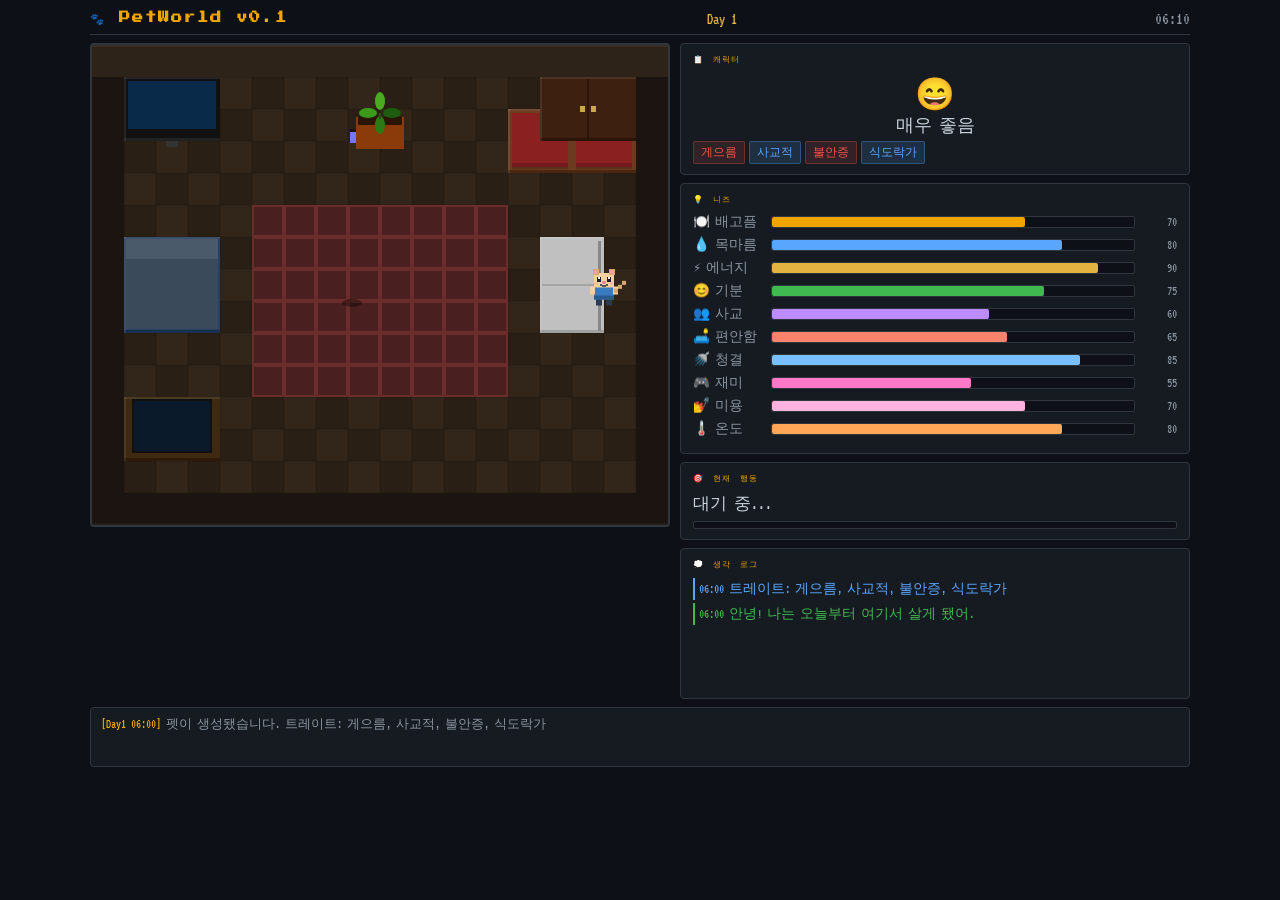
==== commit d65b05ef: "Create ai.html" ====
--- a/ai.html
+++ b/ai.html
@@ -2,972 +2,1419 @@
 <html lang="ko">
 <head>
 <meta charset="UTF-8">
-<meta name="viewport" content="width=device-width, initial-scale=1.0">
-<title>데스크탑 펫 🐾</title>
+<title>PetWorld 🐾</title>
 <style>
-  @import url('https://fonts.googleapis.com/css2?family=Gaegu:wght@300;400;700&family=Nanum+Gothic+Coding&display=swap');
-
-  * { margin: 0; padding: 0; box-sizing: border-box; }
-
-  body {
-    background: #1a0f2e;
-    display: flex;
-    flex-direction: column;
-    align-items: center;
-    justify-content: center;
-    min-height: 100vh;
-    font-family: 'Gaegu', cursive;
-    overflow: hidden;
-  }
-
-  .app-title {
-    color: #f9d9a8;
-    font-size: 1.4rem;
-    margin-bottom: 10px;
-    letter-spacing: 4px;
-    opacity: 0.8;
-  }
-
-  /* ── SCENE CONTAINER ── */
-  #scene {
-    position: relative;
-    width: 800px;
-    height: 520px;
-    border-radius: 20px;
-    overflow: hidden;
-    box-shadow: 0 0 60px rgba(255,200,120,0.15), 0 0 120px rgba(100,60,200,0.1);
-    border: 2px solid rgba(255,220,150,0.2);
-  }
-
-  /* ── BACKGROUND: ROOM ── */
-  .room-bg {
-    position: absolute;
-    inset: 0;
-    /* warm evening room */
-    background: linear-gradient(180deg,
-      #2d1b4e 0%,
-      #3d2260 20%,
-      #c8855a 20%,  /* wall top */
-      #d4906a 55%,  /* wall */
-      #8b5e3c 55%,  /* floor start */
-      #6b4429 100%
-    );
-  }
-
-  /* wallpaper pattern */
-  .room-bg::before {
-    content:'';
-    position:absolute;
-    inset:0;
-    background-image:
-      repeating-linear-gradient(90deg, rgba(255,255,255,0.03) 0px, rgba(255,255,255,0.03) 1px, transparent 1px, transparent 60px),
-      repeating-linear-gradient(0deg, rgba(255,255,255,0.03) 0px, rgba(255,255,255,0.03) 1px, transparent 1px, transparent 60px);
-  }
-
-  /* floor shine */
-  .room-bg::after {
-    content:'';
-    position:absolute;
-    bottom:0; left:0; right:0;
-    height:46%;
-    background: repeating-linear-gradient(
-      90deg,
-      rgba(255,255,255,0.04) 0px, rgba(255,255,255,0.04) 60px,
-      rgba(0,0,0,0.05) 60px, rgba(0,0,0,0.05) 120px
-    );
-  }
-
-  /* baseboard */
-  .baseboard {
-    position:absolute;
-    bottom: 43%;
-    left:0; right:0;
-    height: 12px;
-    background: #5a3720;
-    border-top: 2px solid #7a5030;
-  }
-
-  /* ── WINDOW ── */
-  .window {
-    position:absolute;
-    top:30px; right:80px;
-    width:120px; height:140px;
-    background: linear-gradient(135deg, #a8d8ea 0%, #ffecd2 50%, #f7c59f 100%);
-    border: 6px solid #7a5030;
-    border-radius: 4px;
-    overflow:hidden;
-  }
-  .window::before {
-    content:'';
-    position:absolute;
-    top:50%; left:0; right:0;
-    height:6px;
-    background:#7a5030;
-  }
-  .window::after {
-    content:'';
-    position:absolute;
-    top:0; bottom:0;
-    left:50%;
-    width:6px;
-    background:#7a5030;
-  }
-  .window-glow {
-    position:absolute;
-    top:30px; right:80px;
-    width:120px; height:140px;
-    background: rgba(255,220,150,0.2);
-    filter: blur(20px);
-    pointer-events:none;
-  }
-
-  /* ── TV ── */
-  .tv {
-    position:absolute;
-    bottom: 44%;
-    left: 60px;
-    width: 160px;
-  }
-  .tv-stand {
-    position:absolute;
-    bottom:-20px; left:50%;
-    transform:translateX(-50%);
-    width:50px; height:20px;
-    background:#3a2510;
-    border-radius:0 0 6px 6px;
-  }
-  .tv-body {
-    background: #1a1a2e;
-    border: 5px solid #2d2d3e;
-    border-radius: 8px;
-    padding: 8px;
-    box-shadow: 0 4px 15px rgba(0,0,0,0.5);
-  }
-  .tv-screen {
-    width:100%; height:75px;
-    background: #0f0f1a;
-    border-radius:4px;
-    overflow:hidden;
-    position:relative;
-    transition: all 0.3s;
-  }
-  .tv-screen.on {
-    background: #001a33;
-    box-shadow: 0 0 20px rgba(100,180,255,0.6), inset 0 0 10px rgba(100,180,255,0.2);
-  }
-  .tv-scanlines {
-    position:absolute;
-    inset:0;
-    background: repeating-linear-gradient(
-      0deg, transparent, transparent 2px,
-      rgba(0,0,0,0.3) 2px, rgba(0,0,0,0.3) 4px
-    );
-    pointer-events:none;
-    opacity:0;
-  }
-  .tv-screen.on .tv-scanlines { opacity:1; }
-  .tv-content {
-    position:absolute;
-    inset:0;
-    display:flex;
-    align-items:center;
-    justify-content:center;
-    color:#6af;
-    font-size:0.55rem;
-    text-align:center;
-    opacity:0;
-    transition:opacity 0.5s;
-    flex-direction:column;
-    gap:3px;
-  }
-  .tv-screen.on .tv-content { opacity:1; }
-  .tv-static {
-    position:absolute; inset:0;
-    background: 
-      url("data:image/svg+xml,%3Csvg viewBox='0 0 200 200' xmlns='http://www.w3.org/2000/svg'%3E%3Cfilter id='n'%3E%3CfeTurbulence type='fractalNoise' baseFrequency='0.9' numOctaves='4' stitchTiles='stitch'/%3E%3C/filter%3E%3Crect width='100%25' height='100%25' filter='url(%23n)' opacity='0.4'/%3E%3C/svg%3E");
-    opacity:0;
-    animation: staticAnim 0.1s steps(1) infinite;
-  }
-  .tv-screen.on .tv-static { opacity:0.08; }
-  @keyframes staticAnim { 0%{background-position:0 0} 100%{background-position:100px 100px} }
-  .tv-label { font-size:0.45rem; color:#888; text-align:center; margin-top:3px; }
-
-  /* ── SOFA ── */
-  .sofa {
-    position:absolute;
-    bottom: 43.5%;
-    right: 60px;
-    width: 190px;
-  }
-  .sofa-back {
-    background: #8b4513;
-    height:55px;
-    border-radius: 10px 10px 0 0;
-    position:relative;
-    box-shadow: inset 0 3px 8px rgba(255,255,255,0.15);
-  }
-  .sofa-back::before, .sofa-back::after {
-    content:'';
-    position:absolute;
-    bottom:-5px;
-    width:35px; height:45px;
-    background:#7a3d10;
-    border-radius:6px;
-    box-shadow: inset 0 2px 5px rgba(255,255,255,0.1);
-  }
-  .sofa-back::before { left:5px; }
-  .sofa-back::after { right:5px; }
-  .sofa-seat {
-    background: #a0521d;
-    height:32px;
-    margin:0 5px;
-    border-radius:0 0 8px 8px;
-    box-shadow: 0 4px 10px rgba(0,0,0,0.3), inset 0 2px 5px rgba(255,255,255,0.1);
-    position:relative;
-  }
-  .sofa-seat::after {
-    content:'';
-    position:absolute;
-    top:50%;
-    left:50%;
-    transform:translate(-50%,-50%);
-    width:60%;
-    height:2px;
-    background: rgba(0,0,0,0.2);
-    border-radius:2px;
-  }
-  .sofa-legs {
-    display:flex;
-    justify-content: space-between;
-    padding: 0 15px;
-    margin-top:2px;
-  }
-  .sofa-leg {
-    width:10px; height:14px;
-    background:#5a2d0c;
-    border-radius:0 0 3px 3px;
-  }
-
-  /* cushion on sofa */
-  .cushion {
-    position:absolute;
-    top:5px;
-    width:42px; height:36px;
-    background: #c0392b;
-    border-radius:8px;
-    box-shadow: inset 0 2px 5px rgba(255,255,255,0.2);
-    transition: all 0.3s;
-  }
-  .cushion:nth-child(1) { left:15px; }
-  .cushion:nth-child(2) { right:15px; }
-  .cushion::after {
-    content:'';
-    position:absolute;
-    top:50%; left:50%;
-    transform:translate(-50%,-50%);
-    width:6px; height:6px;
-    background:rgba(0,0,0,0.2);
-    border-radius:50%;
-  }
-
-  /* ── PLANT ── */
-  .plant {
-    position:absolute;
-    bottom: 43.5%;
-    left: 50%;
-    transform: translateX(-50%);
-  }
-  .pot {
-    width:44px; height:36px;
-    background: linear-gradient(135deg, #c1440e, #e85d04);
-    border-radius: 4px 4px 8px 8px;
-    position:relative;
-    box-shadow: 0 4px 10px rgba(0,0,0,0.3);
-  }
-  .pot::before {
-    content:'';
-    position:absolute;
-    top:-6px; left:-4px; right:-4px;
-    height:10px;
-    background: #d4570f;
-    border-radius:4px;
-  }
-  .pot-soil {
-    position:absolute;
-    top:2px; left:4px; right:4px;
-    height:10px;
-    background:#3d1c02;
-    border-radius:2px;
-  }
-  .stem {
-    position:absolute;
-    bottom:30px; left:50%;
-    transform:translateX(-50%);
-    width:4px;
-    height:60px;
-    background: linear-gradient(0deg, #2d5a1b, #3d7a23);
-    border-radius:2px;
-  }
-  .leaf {
-    position:absolute;
-    width:30px; height:20px;
-    background: linear-gradient(135deg, #2d8a1b, #4caf50);
-    border-radius: 50% 0 50% 0;
-    box-shadow: 0 2px 5px rgba(0,0,0,0.2);
-  }
-  .leaf:nth-child(1) { top:-50px; left:-25px; transform:rotate(-30deg); }
-  .leaf:nth-child(2) { top:-40px; left:4px; transform:rotate(20deg) scaleX(-1); }
-  .leaf:nth-child(3) { top:-70px; left:-18px; transform:rotate(-50deg); }
-  .leaf:nth-child(4) { top:-60px; left:2px; transform:rotate(40deg) scaleX(-1); }
-
-  /* water droplets */
-  .water-drop {
-    position:absolute;
-    width:6px; height:8px;
-    background: rgba(100,180,255,0.8);
-    border-radius: 50% 50% 80% 80%;
-    opacity:0;
-    pointer-events:none;
-  }
-
-  /* ── RUG ── */
-  .rug {
-    position:absolute;
-    bottom: 43.5%;
-    left: 50%;
-    transform: translateX(-50%);
-    width: 340px;
-    height: 18px;
-    background: linear-gradient(90deg, #8b1a1a, #c0392b, #8b1a1a);
-    border-radius: 4px;
-    box-shadow: 0 2px 8px rgba(0,0,0,0.3);
-    overflow:hidden;
-  }
-  .rug::before {
-    content:'';
-    position:absolute;
-    inset:3px;
-    border: 1px solid rgba(255,255,255,0.2);
-    border-radius:2px;
-  }
-
-  /* ── WARDROBE ── */
-  .wardrobe {
-    position:absolute;
-    bottom: 44%;
-    right: 270px;
-    width:80px;
-  }
-  .wardrobe-body {
-    background: linear-gradient(135deg, #5c3317, #7a4420);
-    height:120px;
-    border-radius:6px 6px 2px 2px;
-    border: 3px solid #3d2210;
-    position:relative;
-    box-shadow: 4px 4px 15px rgba(0,0,0,0.4);
-  }
-  .wardrobe-body::before {
-    content:'';
-    position:absolute;
-    top:6px; left:50%;
-    transform:translateX(-50%);
-    width:1px; height:calc(100% - 12px);
-    background: rgba(0,0,0,0.3);
-  }
-  .wardrobe-handle {
-    position:absolute;
-    top:50%; 
-    width:6px; height:12px;
-    background: #c9a84c;
-    border-radius:3px;
-    transform:translateY(-50%);
-  }
-  .wardrobe-handle:first-of-type { left:15px; }
-  .wardrobe-handle:last-of-type { right:15px; }
-  .wardrobe-top {
-    height:12px;
-    background: #3d2210;
-    border-radius:6px 6px 0 0;
-    margin-bottom: -3px;
-  }
-  .wardrobe-feet {
-    display:flex;
-    justify-content:space-between;
-    padding: 0 8px;
-  }
-  .wardrobe-foot {
-    width:8px; height:8px;
-    background:#2d1a0a;
-    border-radius:0 0 3px 3px;
-  }
-
-  /* ── CEILING LAMP ── */
-  .lamp {
-    position:absolute;
-    top:0; left:50%;
-    transform:translateX(-50%);
-  }
-  .lamp-wire {
-    width:2px; height:40px;
-    background:#333;
-    margin:0 auto;
-  }
-  .lamp-shade {
-    width:60px; height:30px;
-    background: linear-gradient(180deg, #c9a84c, #f0c850);
-    border-radius:4px 4px 30px 30px;
-    box-shadow: 0 0 30px rgba(255,200,100,0.5), 0 0 60px rgba(255,200,100,0.2);
-  }
-  .lamp-glow {
-    position:absolute;
-    top:60px; left:50%;
-    transform:translateX(-50%);
-    width:200px; height:100px;
-    background: radial-gradient(ellipse, rgba(255,200,100,0.15) 0%, transparent 70%);
-    pointer-events:none;
-  }
-
-  /* ── STATUS BAR ── */
-  #status-bar {
-    position:absolute;
-    bottom:10px; left:50%;
-    transform:translateX(-50%);
-    background: rgba(0,0,0,0.6);
-    backdrop-filter:blur(10px);
-    border: 1px solid rgba(255,255,255,0.1);
-    border-radius:20px;
-    padding: 6px 20px;
-    color:#f9d9a8;
-    font-size:0.85rem;
-    white-space:nowrap;
-    transition: all 0.5s;
-    letter-spacing:1px;
-  }
-
-  /* ── PET CHARACTER ── */
-  #pet {
-    position:absolute;
-    width:52px;
-    height:64px;
-    cursor:pointer;
-    z-index:100;
-    transition: transform 0.1s;
-    filter: drop-shadow(0 4px 8px rgba(0,0,0,0.4));
-  }
-  #pet:hover { filter: drop-shadow(0 4px 12px rgba(255,200,100,0.6)); }
-  #pet svg { width:100%; height:100%; }
-
-  /* idle bob */
-  @keyframes petBob {
-    0%,100%{ transform: translateY(0) scaleX(var(--flip,1)); }
-    50%{ transform: translateY(-3px) scaleX(var(--flip,1)); }
-  }
-  @keyframes petWalk {
-    0%,100%{ transform: translateY(0) scaleX(var(--flip,1)); }
-    25%{ transform: translateY(-4px) scaleX(var(--flip,1)); }
-    75%{ transform: translateY(-2px) scaleX(var(--flip,1)); }
-  }
-  @keyframes petSit {
-    0%,100%{ transform: translateY(2px) scaleX(var(--flip,1)); }
-    50%{ transform: translateY(0px) scaleX(var(--flip,1)); }
-  }
-  @keyframes petTv {
-    0%,100%{ transform: translateY(0) scaleX(var(--flip,1)) rotate(-2deg); }
-    50%{ transform: translateY(-1px) scaleX(var(--flip,1)) rotate(2deg); }
-  }
-
-  /* speech bubble */
-  #bubble {
-    position:absolute;
-    background: rgba(255,255,255,0.95);
-    border-radius:14px;
-    padding: 6px 12px;
-    font-size:0.8rem;
-    color:#333;
-    pointer-events:none;
-    z-index:200;
-    white-space:nowrap;
-    box-shadow:0 3px 10px rgba(0,0,0,0.2);
-    opacity:0;
-    transform:translateY(5px);
-    transition: opacity 0.3s, transform 0.3s;
-  }
-  #bubble.visible {
-    opacity:1;
-    transform:translateY(0);
-  }
-  #bubble::after {
-    content:'';
-    position:absolute;
-    bottom:-8px; left:20px;
-    border:8px solid transparent;
-    border-top-color:rgba(255,255,255,0.95);
-    border-bottom:none;
-  }
-
-  /* water animation */
-  @keyframes dropFall {
-    0%   { opacity:0.8; transform: translateY(0) rotate(0deg); }
-    100% { opacity:0; transform: translateY(30px) rotate(15deg); }
-  }
+@import url('https://fonts.googleapis.com/css2?family=Press+Start+2P&family=VT323:wght@400&display=swap');
+
+:root {
+  --col-bg:      #0d1117;
+  --col-panel:   #161b22;
+  --col-border:  #30363d;
+  --col-accent:  #f0a500;
+  --col-green:   #3fb950;
+  --col-red:     #f85149;
+  --col-blue:    #58a6ff;
+  --col-purple:  #bc8cff;
+  --col-yellow:  #e3b341;
+  --col-text:    #c9d1d9;
+  --col-dim:     #8b949e;
+
+  /* tile */
+  --T: 32px;
+}
+
+* { margin:0; padding:0; box-sizing:border-box; image-rendering:pixelated; }
+
+body {
+  background: var(--col-bg);
+  color: var(--col-text);
+  font-family: 'VT323', monospace;
+  font-size: 16px;
+  display: flex;
+  flex-direction: column;
+  align-items: center;
+  min-height: 100vh;
+  padding: 10px;
+  overflow-x: hidden;
+}
+
+/* ── TOP BAR ── */
+#topbar {
+  width: 100%;
+  max-width: 1100px;
+  display: flex;
+  align-items: center;
+  justify-content: space-between;
+  border-bottom: 1px solid var(--col-border);
+  padding-bottom: 6px;
+  margin-bottom: 8px;
+}
+#topbar h1 {
+  font-family: 'Press Start 2P', monospace;
+  font-size: 0.7rem;
+  color: var(--col-accent);
+  letter-spacing: 2px;
+}
+#game-clock {
+  font-size: 1.1rem;
+  color: var(--col-dim);
+}
+#day-label {
+  font-size: 1rem;
+  color: var(--col-yellow);
+}
+
+/* ── MAIN LAYOUT ── */
+#main {
+  display: flex;
+  gap: 10px;
+  width: 100%;
+  max-width: 1100px;
+}
+
+/* ── CANVAS AREA ── */
+#canvas-wrap {
+  position: relative;
+  flex: 0 0 auto;
+}
+#gameCanvas {
+  display: block;
+  border: 2px solid var(--col-border);
+  border-radius: 4px;
+  cursor: default;
+}
+/* hover tile highlight overlay */
+#canvas-wrap::after {
+  content: attr(data-hover);
+  position: absolute;
+  bottom: 6px; left: 6px;
+  font-size: 0.85rem;
+  color: var(--col-dim);
+  pointer-events: none;
+}
+
+/* ── RIGHT PANEL ── */
+#right-panel {
+  flex: 1;
+  display: flex;
+  flex-direction: column;
+  gap: 8px;
+  min-width: 260px;
+}
+
+.panel {
+  background: var(--col-panel);
+  border: 1px solid var(--col-border);
+  border-radius: 4px;
+  padding: 10px 12px;
+}
+.panel-title {
+  font-family: 'Press Start 2P', monospace;
+  font-size: 0.5rem;
+  color: var(--col-accent);
+  letter-spacing: 1px;
+  margin-bottom: 8px;
+  text-transform: uppercase;
+}
+
+/* stat bars */
+.stat-row {
+  display: flex;
+  align-items: center;
+  gap: 6px;
+  margin-bottom: 5px;
+}
+.stat-label {
+  width: 72px;
+  font-size: 0.85rem;
+  color: var(--col-dim);
+  flex-shrink: 0;
+}
+.stat-bar-wrap {
+  flex: 1;
+  height: 12px;
+  background: #0d1117;
+  border: 1px solid var(--col-border);
+  border-radius: 2px;
+  overflow: hidden;
+  position: relative;
+}
+.stat-bar {
+  height: 100%;
+  border-radius: 2px;
+  transition: width 0.4s ease;
+}
+.stat-val {
+  width: 36px;
+  text-align: right;
+  font-size: 0.85rem;
+  flex-shrink: 0;
+}
+
+/* mood indicator */
+#mood-indicator {
+  font-size: 2rem;
+  text-align: center;
+  padding: 6px 0 2px;
+  line-height: 1;
+}
+#mood-label {
+  text-align: center;
+  font-size: 1.1rem;
+  margin-bottom: 4px;
+}
+
+/* trait badges */
+.trait-list {
+  display: flex;
+  flex-wrap: wrap;
+  gap: 4px;
+  margin-top: 4px;
+}
+.trait-badge {
+  padding: 2px 7px;
+  border-radius: 2px;
+  font-size: 0.78rem;
+  background: rgba(88,166,255,0.15);
+  border: 1px solid rgba(88,166,255,0.3);
+  color: var(--col-blue);
+}
+.trait-badge.neg {
+  background: rgba(248,81,73,0.12);
+  border-color: rgba(248,81,73,0.3);
+  color: var(--col-red);
+}
+
+/* thought log */
+#thought-log {
+  height: 110px;
+  overflow-y: auto;
+  display: flex;
+  flex-direction: column;
+  gap: 3px;
+  scrollbar-width: thin;
+  scrollbar-color: var(--col-border) transparent;
+}
+.thought-entry {
+  font-size: 0.85rem;
+  padding: 2px 4px;
+  border-left: 2px solid var(--col-border);
+  color: var(--col-dim);
+  animation: fadeIn 0.3s ease;
+}
+.thought-entry.good { border-color: var(--col-green); color: var(--col-green); }
+.thought-entry.bad  { border-color: var(--col-red);   color: var(--col-red); }
+.thought-entry.info { border-color: var(--col-blue);  color: var(--col-blue); }
+.thought-entry.warn { border-color: var(--col-yellow);color: var(--col-yellow); }
+@keyframes fadeIn { from{opacity:0;transform:translateX(-4px)} to{opacity:1;transform:none} }
+
+/* activity panel */
+#activity-text {
+  font-size: 1.05rem;
+  color: var(--col-text);
+  margin-bottom: 4px;
+}
+#activity-sub {
+  font-size: 0.85rem;
+  color: var(--col-dim);
+}
+.progress-wrap {
+  margin-top: 6px;
+  height: 8px;
+  background: #0d1117;
+  border: 1px solid var(--col-border);
+  border-radius: 2px;
+  overflow: hidden;
+}
+.progress-bar {
+  height: 100%;
+  background: var(--col-accent);
+  border-radius: 2px;
+  transition: width 0.3s linear;
+  width: 0%;
+}
+
+/* need priority alert */
+#alerts {
+  display: flex;
+  flex-wrap: wrap;
+  gap: 4px;
+}
+.alert-badge {
+  font-size: 0.78rem;
+  padding: 2px 6px;
+  border-radius: 2px;
+  background: rgba(248,81,73,0.15);
+  border: 1px solid var(--col-red);
+  color: var(--col-red);
+  animation: pulse 1.2s ease infinite;
+}
+@keyframes pulse {
+  0%,100%{opacity:1} 50%{opacity:0.5}
+}
+
+/* ── BOTTOM LOG ── */
+#bottom-log {
+  width: 100%;
+  max-width: 1100px;
+  margin-top: 8px;
+  background: var(--col-panel);
+  border: 1px solid var(--col-border);
+  border-radius: 4px;
+  padding: 6px 10px;
+  height: 60px;
+  overflow-y: auto;
+  scrollbar-width: thin;
+  scrollbar-color: var(--col-border) transparent;
+}
+.log-line {
+  font-size: 0.82rem;
+  color: var(--col-dim);
+  padding: 1px 0;
+}
+.log-line span { color: var(--col-accent); }
 </style>
 </head>
 <body>
 
-<div class="app-title">✨ 나의 데스크탑 펫 ✨</div>
-
-<div id="scene">
-  <!-- BACKGROUND -->
-  <div class="room-bg"></div>
-  <div class="baseboard"></div>
-
-  <!-- WINDOW -->
-  <div class="window-glow"></div>
-  <div class="window"></div>
-
-  <!-- CEILING LAMP -->
-  <div class="lamp">
-    <div class="lamp-wire"></div>
-    <div class="lamp-shade"></div>
+<!-- TOP BAR -->
+<div id="topbar">
+  <h1>🐾 PetWorld v0.1</h1>
+  <div id="day-label">Day 1</div>
+  <div id="game-clock">06:00</div>
+</div>
+
+<!-- MAIN -->
+<div id="main">
+  <!-- CANVAS -->
+  <div id="canvas-wrap" data-hover="">
+    <canvas id="gameCanvas" width="576" height="480"></canvas>
   </div>
-  <div class="lamp-glow"></div>
-
-  <!-- TV -->
-  <div class="tv" id="tv">
-    <div class="tv-body">
-      <div class="tv-screen" id="tv-screen">
-        <div class="tv-scanlines"></div>
-        <div class="tv-static"></div>
-        <div class="tv-content" id="tv-content">
-          <div>📺</div>
-          <div style="font-size:0.5rem;color:#8cf">지금 방송중</div>
-        </div>
-      </div>
-      <div class="tv-label">ROBO-TV</div>
+
+  <!-- RIGHT PANEL -->
+  <div id="right-panel">
+
+    <!-- IDENTITY -->
+    <div class="panel">
+      <div class="panel-title">📋 캐릭터</div>
+      <div id="mood-indicator">😊</div>
+      <div id="mood-label">보통</div>
+      <div class="trait-list" id="trait-list"></div>
     </div>
-    <div class="tv-stand"></div>
+
+    <!-- NEEDS -->
+    <div class="panel">
+      <div class="panel-title">💡 니즈</div>
+      <div id="needs-container"></div>
+    </div>
+
+    <!-- ALERTS -->
+    <div class="panel" id="alert-panel" style="display:none">
+      <div class="panel-title">⚠️ 경보</div>
+      <div id="alerts"></div>
+    </div>
+
+    <!-- CURRENT ACTIVITY -->
+    <div class="panel">
+      <div class="panel-title">🎯 현재 행동</div>
+      <div id="activity-text">대기 중...</div>
+      <div id="activity-sub"></div>
+      <div class="progress-wrap"><div class="progress-bar" id="progress-bar"></div></div>
+    </div>
+
+    <!-- THOUGHTS -->
+    <div class="panel">
+      <div class="panel-title">💭 생각 로그</div>
+      <div id="thought-log"></div>
+    </div>
+
   </div>
-
-  <!-- SOFA -->
-  <div class="sofa" id="sofa">
-    <div class="sofa-back">
-      <div class="cushion"></div>
-      <div class="cushion"></div>
-    </div>
-    <div class="sofa-seat"></div>
-    <div class="sofa-legs">
-      <div class="sofa-leg"></div>
-      <div class="sofa-leg"></div>
-    </div>
-  </div>
-
-  <!-- RUG -->
-  <div class="rug"></div>
-
-  <!-- PLANT -->
-  <div class="plant" id="plant">
-    <div class="stem">
-      <div class="leaf"></div>
-      <div class="leaf"></div>
-      <div class="leaf"></div>
-      <div class="leaf"></div>
-    </div>
-    <div class="pot">
-      <div class="pot-soil"></div>
-    </div>
-  </div>
-
-  <!-- WARDROBE -->
-  <div class="wardrobe" id="wardrobe">
-    <div class="wardrobe-top"></div>
-    <div class="wardrobe-body">
-      <div class="wardrobe-handle"></div>
-      <div class="wardrobe-handle"></div>
-    </div>
-    <div class="wardrobe-feet">
-      <div class="wardrobe-foot"></div>
-      <div class="wardrobe-foot"></div>
-    </div>
-  </div>
-
-  <!-- PET -->
-  <div id="pet">
-    <svg viewBox="0 0 52 64" xmlns="http://www.w3.org/2000/svg">
-      <!-- body -->
-      <ellipse cx="26" cy="40" rx="17" ry="18" fill="#f0c8a0"/>
-      <!-- head -->
-      <circle cx="26" cy="20" r="16" fill="#f0c8a0"/>
-      <!-- ears -->
-      <ellipse cx="13" cy="9" rx="6" ry="8" fill="#f0c8a0"/>
-      <ellipse cx="39" cy="9" rx="6" ry="8" fill="#f0c8a0"/>
-      <ellipse cx="13" cy="9" rx="3.5" ry="5" fill="#f0a0a0" id="ear-l"/>
-      <ellipse cx="39" cy="9" rx="3.5" ry="5" fill="#f0a0a0" id="ear-r"/>
-      <!-- belly -->
-      <ellipse cx="26" cy="42" rx="10" ry="12" fill="#fff5e8"/>
-      <!-- face -->
-      <!-- eyes -->
-      <circle cx="20" cy="19" r="4" fill="#222" id="eye-l"/>
-      <circle cx="32" cy="19" r="4" fill="#222" id="eye-r"/>
-      <circle cx="21" cy="18" r="1.5" fill="white"/>
-      <circle cx="33" cy="18" r="1.5" fill="white"/>
-      <!-- nose -->
-      <ellipse cx="26" cy="24" rx="3" ry="2" fill="#e8899a"/>
-      <!-- mouth (happy) -->
-      <path id="mouth" d="M22 27 Q26 31 30 27" stroke="#555" stroke-width="1.5" fill="none" stroke-linecap="round"/>
-      <!-- blush -->
-      <ellipse cx="16" cy="25" rx="4" ry="2.5" fill="rgba(255,150,150,0.35)" id="blush-l"/>
-      <ellipse cx="36" cy="25" rx="4" ry="2.5" fill="rgba(255,150,150,0.35)" id="blush-r"/>
-      <!-- arms -->
-      <ellipse cx="9" cy="40" rx="5" ry="8" fill="#f0c8a0" id="arm-l"/>
-      <ellipse cx="43" cy="40" rx="5" ry="8" fill="#f0c8a0" id="arm-r"/>
-      <!-- legs -->
-      <ellipse cx="19" cy="57" rx="6" ry="7" fill="#f0c8a0" id="leg-l"/>
-      <ellipse cx="33" cy="57" rx="6" ry="7" fill="#f0c8a0" id="leg-r"/>
-      <!-- tail -->
-      <path d="M42 48 Q55 45 52 38 Q49 31 44 36" stroke="#f0c8a0" stroke-width="5" fill="none" stroke-linecap="round" id="tail"/>
-      <!-- shirt -->
-      <path d="M10 38 Q26 44 42 38 L40 58 Q26 62 12 58 Z" fill="#6ab4f5" opacity="0.7"/>
-      <path d="M18 38 L16 44 M34 38 L36 44" stroke="#5aa3e4" stroke-width="1" opacity="0.5"/>
-    </svg>
-  </div>
-
-  <!-- SPEECH BUBBLE -->
-  <div id="bubble"></div>
-
-  <!-- STATUS -->
-  <div id="status-bar">💤 자유롭게 돌아다니는 중...</div>
 </div>
 
+<!-- BOTTOM EVENT LOG -->
+<div id="bottom-log"></div>
+
 <script>
-// ── FURNITURE ZONES (relative to scene) ──
-const SCENE_W = 800, SCENE_H = 520;
-const FLOOR_Y = 285; // pet's feet Y (top of floor)
-const PET_W = 52, PET_H = 64;
-
-// pet movement bounds
-const BOUNDS = { left: 10, right: SCENE_W - PET_W - 10, top: FLOOR_Y - PET_H - 30, bottom: FLOOR_Y - PET_H + 10 };
-
-// furniture interaction targets
+// ═══════════════════════════════════════════════════════
+//  CONSTANTS & CONFIG
+// ═══════════════════════════════════════════════════════
+const CANVAS_W = 576, CANVAS_H = 480;
+const T = 32; // tile size px
+const COLS = CANVAS_W / T; // 18
+const ROWS = CANVAS_H / T; // 15
+
+const canvas = document.getElementById('gameCanvas');
+const ctx = canvas.getContext('2d');
+ctx.imageSmoothingEnabled = false;
+
+// ── PALETTE ──
+const PAL = {
+  floor:       '#2a1f14',
+  floorLight:  '#32261a',
+  wall:        '#1c1410',
+  wallTop:     '#2e2318',
+  rug:         '#4a1f1f',
+  rugBorder:   '#6b2c2c',
+  tv:          '#111',
+  tvScreen:    '#0a2a4a',
+  tvOn:        '#1a6ab0',
+  tvGlow:      '#3ab0ff',
+  sofa:        '#6b3a1f',
+  sofaDark:    '#4a2810',
+  sofaCushion: '#8b2020',
+  plant:       '#1a3d0a',
+  plantLeaf:   '#2d6e14',
+  plantPot:    '#8b3a0a',
+  plantSoil:   '#2a1505',
+  wardrobe:    '#3d2010',
+  wardrobeD:   '#2a1508',
+  petBody:     '#f5d0a0',
+  petDark:     '#d4a870',
+  petEye:      '#1a1a2a',
+  petShirt:    '#3a7abf',
+  petShirtD:   '#2a5a8f',
+  petPants:    '#2a3a50',
+  shadow:      'rgba(0,0,0,0.35)',
+  selHi:       'rgba(240,165,0,0.25)',
+};
+
+// ── TILE MAP ── (0=floor, 1=wall, 2=rug)
+// 18x15 grid
+function makeTileMap() {
+  const m = [];
+  for (let r=0;r<ROWS;r++) {
+    m.push([]);
+    for (let c=0;c<COLS;c++) {
+      if (r===0||r===ROWS-1||c===0||c===COLS-1) m[r].push(1);
+      else m[r].push(0);
+    }
+  }
+  // rug area center
+  for (let r=5;r<=10;r++) for (let c=5;c<=12;c++) m[r][c]=2;
+  return m;
+}
+const tileMap = makeTileMap();
+
+// ── FURNITURE DEFINITIONS ──
+// Each piece has tile position (tx,ty), size (tw,th), walkable-approach tile, and action config
 const FURNITURE = {
-  tv:    { x: 100,  y: FLOOR_Y - PET_H - 5, label: '티비' },
-  sofa:  { x: 600,  y: FLOOR_Y - PET_H - 8, label: '소파' },
-  plant: { x: 370,  y: FLOOR_Y - PET_H,     label: '화분' },
+  tv: {
+    label:'티비', emoji:'📺',
+    tx:1, ty:1, tw:3, th:2,
+    approach:{tx:2,ty:3},
+    color: PAL.tv, screenColor: PAL.tvScreen,
+    on: false,
+  },
+  sofa: {
+    label:'소파', emoji:'🛋️',
+    tx:13, ty:2, tw:4, th:2,
+    approach:{tx:14,ty:4},
+    color: PAL.sofa,
+  },
+  plant: {
+    label:'화분', emoji:'🌱',
+    tx:8, ty:1, tw:2, th:2,
+    approach:{tx:8,ty:3},
+    color: PAL.plant,
+    waterLevel: 80, // 0-100
+  },
+  wardrobe: {
+    label:'옷장', emoji:'🗄️',
+    tx:14, ty:1, tw:3, th:2,
+    approach:{tx:15,ty:3},
+    color: PAL.wardrobe,
+    open: false,
+  },
+  bed: {
+    label:'침대', emoji:'🛏️',
+    tx:1, ty:6, tw:3, th:3,
+    approach:{tx:3,ty:8},
+    color:'#2a4060',
+  },
+  desk: {
+    label:'책상', emoji:'🖥️',
+    tx:1, ty:11, tw:3, th:2,
+    approach:{tx:2,ty:13},
+    color:'#3d2a10',
+  },
+  fridge: {
+    label:'냉장고', emoji:'🍔',
+    tx:14, ty:6, tw:2, th:3,
+    approach:{tx:14,ty:9},
+    color:'#ccc',
+  },
 };
 
-// ── STATE ──
-let pet = { x: 300, y: FLOOR_Y - PET_H };
-let target = null;
-let state = 'idle'; // idle | walking | watching_tv | sitting | watering
-let stateTimer = 0;
-let idleTimer = 0;
-let facing = 1; // 1=right, -1=left
-let walkPhase = 0;
-let tailPhase = 0;
-let eyeBlinkTimer = 0;
-let bubbleTimer = 0;
-
-const petEl = document.getElementById('pet');
-const bubbleEl = document.getElementById('bubble');
-const statusEl = document.getElementById('status-bar');
-const tvScreen = document.getElementById('tv-screen');
-const tvContent = document.getElementById('tv-content');
-
-// eye elements for blink
-const eyeL = document.getElementById('eye-l');
-const eyeR = document.getElementById('eye-r');
-
-function setStatus(msg) {
-  statusEl.textContent = msg;
-}
-
-function showBubble(text, duration = 2000) {
-  bubbleEl.textContent = text;
-  bubbleEl.classList.add('visible');
-  clearTimeout(bubbleEl._timer);
-  bubbleEl._timer = setTimeout(() => bubbleEl.classList.remove('visible'), duration);
-}
-
-function positionBubble() {
-  const bx = pet.x - 10;
-  const by = pet.y - 40;
-  bubbleEl.style.left = Math.max(0, Math.min(SCENE_W - 150, bx)) + 'px';
-  bubbleEl.style.top = Math.max(0, by) + 'px';
-}
-
-// ── PICK A RANDOM IDLE TARGET ──
-function pickIdleTarget() {
-  const x = BOUNDS.left + Math.random() * (BOUNDS.right - BOUNDS.left);
-  const y = BOUNDS.top + Math.random() * (BOUNDS.bottom - BOUNDS.top);
-  return { x, y };
-}
-
-// ── PICK A RANDOM ACTIVITY ──
-const ACTIVITIES = ['watch_tv', 'sit_sofa', 'water_plant', 'idle_wander'];
-const WEIGHTS    = [0.22,       0.22,       0.22,          0.34];
-
-function pickActivity() {
-  const r = Math.random();
-  let acc = 0;
-  for (let i = 0; i < ACTIVITIES.length; i++) {
-    acc += WEIGHTS[i];
-    if (r < acc) return ACTIVITIES[i];
-  }
-  return 'idle_wander';
-}
-
-function startActivity(act) {
-  switch(act) {
-    case 'watch_tv':
-      target = { ...FURNITURE.tv };
-      state = 'going_tv';
-      setStatus('📺 티비 보러 가는 중...');
-      break;
-    case 'sit_sofa':
-      target = { ...FURNITURE.sofa };
-      state = 'going_sofa';
-      setStatus('🛋️ 소파 가러 가는 중...');
-      break;
-    case 'water_plant':
-      target = { ...FURNITURE.plant };
-      state = 'going_plant';
-      setStatus('🌱 화분에 물 주러 가는 중...');
-      break;
-    default:
-      target = pickIdleTarget();
-      state = 'walking';
-      setStatus('💤 자유롭게 돌아다니는 중...');
-  }
-}
-
-// ── TV ──
-function turnOnTv() {
-  tvScreen.classList.add('on');
-  const shows = ['🌟 별빛 뉴스', '🎵 음악 프로그램', '🎬 영화 상영', '🐱 고양이 TV'];
-  tvContent.innerHTML = `<div>📺</div><div style="font-size:0.45rem;color:#adf">${shows[Math.floor(Math.random()*shows.length)]}</div>`;
-}
-function turnOffTv() {
-  tvScreen.classList.remove('on');
-}
-
-// ── WATER DROPS ──
-function spawnDrop() {
-  const drop = document.createElement('div');
-  drop.className = 'water-drop';
-  drop.style.left = (380 + (Math.random()-0.5)*20) + 'px';
-  drop.style.top = (FLOOR_Y - PET_H - 60 + Math.random()*20) + 'px';
-  document.getElementById('scene').appendChild(drop);
-  drop.style.animation = 'dropFall 0.6s ease-in forwards';
-  drop.style.opacity = '0.8';
-  setTimeout(() => drop.remove(), 700);
-}
-
-// ── BLINK ──
-function doBlink() {
-  [eyeL, eyeR].forEach(e => {
-    e.setAttribute('ry','0.3');
-    setTimeout(() => e.setAttribute('ry','4'), 150);
+// ── NEEDS SYSTEM ──
+const NEED_DEFS = [
+  { id:'hunger',    label:'배고픔',  icon:'🍽️',  color:'#f0a500', decayRate:1.5,  min:0, max:100, start:70 },
+  { id:'thirst',    label:'목마름',  icon:'💧',  color:'#58a6ff', decayRate:2.0,  min:0, max:100, start:80 },
+  { id:'energy',    label:'에너지',  icon:'⚡',  color:'#e3b341', decayRate:0.8,  min:0, max:100, start:90 },
+  { id:'mood',      label:'기분',    icon:'😊',  color:'#3fb950', decayRate:0.3,  min:0, max:100, start:75 },
+  { id:'social',    label:'사교',    icon:'👥',  color:'#bc8cff', decayRate:0.5,  min:0, max:100, start:60 },
+  { id:'comfort',   label:'편안함',  icon:'🛋️', color:'#f9826c', decayRate:0.4,  min:0, max:100, start:65 },
+  { id:'hygiene',   label:'청결',    icon:'🚿',  color:'#79c0ff', decayRate:0.25, min:0, max:100, start:85 },
+  { id:'fun',       label:'재미',    icon:'🎮',  color:'#ff79c6', decayRate:0.6,  min:0, max:100, start:55 },
+  { id:'beauty',    label:'미용',    icon:'💅',  color:'#ffb3de', decayRate:0.2,  min:0, max:100, start:70 },
+  { id:'warmth',    label:'온도',    icon:'🌡️', color:'#ffa657', decayRate:0.1,  min:0, max:100, start:80 },
+];
+
+let needs = {};
+NEED_DEFS.forEach(n => { needs[n.id] = n.start; });
+
+// ── TRAITS (randomly assigned at start) ──
+const ALL_TRAITS = [
+  { id:'curious',    label:'호기심 많음', type:'pos', desc:'새로운 것에 흥미를 가짐' },
+  { id:'lazy',       label:'게으름',      type:'neg', desc:'활동 의욕이 낮음' },
+  { id:'social',     label:'사교적',      type:'pos', desc:'혼자있으면 기분이 나빠짐' },
+  { id:'introvert',  label:'내향적',      type:'neg', desc:'혼자 있는걸 좋아함' },
+  { id:'neat',       label:'깔끔쟁이',    type:'pos', desc:'청결 니즈 빠르게 오름' },
+  { id:'foodie',     label:'식도락가',    type:'pos', desc:'먹는 것에서 큰 행복' },
+  { id:'gamer',      label:'게이머',      type:'pos', desc:'재미 니즈 중요' },
+  { id:'night_owl',  label:'야행성',      type:'neg', desc:'낮에 에너지 감소 빠름' },
+  { id:'optimist',   label:'낙천주의자',  type:'pos', desc:'기분 감소 느림' },
+  { id:'anxious',    label:'불안증',      type:'neg', desc:'기분이 쉽게 나빠짐' },
+];
+// pick 3-4 random traits
+function pickTraits() {
+  const shuffled = [...ALL_TRAITS].sort(()=>Math.random()-0.5);
+  return shuffled.slice(0, 3 + (Math.random()<0.5?1:0));
+}
+const petTraits = pickTraits();
+const hasTrait = id => petTraits.some(t=>t.id===id);
+
+// ── PERSONALITY modifiers ──
+function applyTraitModifiers() {
+  NEED_DEFS.forEach(n => {
+    if (n.id==='energy' && hasTrait('lazy'))       n.decayRate *= 1.4;
+    if (n.id==='energy' && hasTrait('night_owl'))  n.decayRate *= 1.3;
+    if (n.id==='mood'   && hasTrait('optimist'))   n.decayRate *= 0.6;
+    if (n.id==='mood'   && hasTrait('anxious'))    n.decayRate *= 1.6;
+    if (n.id==='hygiene'&& hasTrait('neat'))       n.decayRate *= 0.5;
+    if (n.id==='fun'    && hasTrait('gamer'))      n.decayRate *= 1.5;
+    if (n.id==='social' && hasTrait('introvert'))  n.decayRate *= 0.4;
+    if (n.id==='social' && hasTrait('social'))     n.decayRate *= 1.5;
+    if (n.id==='hunger' && hasTrait('foodie'))     n.decayRate *= 1.3;
   });
 }
-
-// ── MOVE TOWARDS TARGET ──
-function moveTowards(tx, ty, speed) {
-  const dx = tx - pet.x, dy = ty - pet.y;
-  const dist = Math.sqrt(dx*dx + dy*dy);
-  if (dist < speed) {
-    pet.x = tx; pet.y = ty;
-    return true; // arrived
-  }
-  pet.x += (dx/dist) * speed;
-  pet.y += (dy/dist) * speed;
-  facing = dx > 0 ? 1 : -1;
-  return false;
-}
-
-// ── ANIMATION LOOP ──
-let lastTime = 0;
-function loop(ts) {
-  const dt = Math.min((ts - lastTime) / 1000, 0.05);
-  lastTime = ts;
-
-  walkPhase += dt * 6;
-  tailPhase += dt * 2;
-  eyeBlinkTimer += dt;
-  stateTimer += dt;
-  idleTimer += dt;
-
-  // blink every 3-5s
-  if (eyeBlinkTimer > 3 + Math.random()*2) {
-    doBlink();
-    eyeBlinkTimer = 0;
-  }
-
-  // ── STATE MACHINE ──
-  switch(state) {
+applyTraitModifiers();
+
+// ── PET STATE ──
+const pet = {
+  // world position in tiles (float)
+  x: 8, y: 8,
+  // pixel position (computed)
+  px: 0, py: 0,
+  // movement
+  vx: 0, vy: 0,
+  speed: 2.5, // tiles/sec
+
+  // animation
+  walkPhase: 0,
+  facing: 1, // 1=right, -1=left
+  blinkTimer: 0,
+  blinkOpen: true,
+  tailWag: 0,
+  armSwing: 0,
+  breathe: 0,
+
+  // state machine
+  state: 'idle',       // idle | walk | activity | sleep | eat | tv | sit | water | dress | work | play
+  subState: '',
+  stateTimer: 0,
+  activityDuration: 0,
+  activityProgress: 0,
+  targetFurn: null,    // furniture key
+  path: [],            // tile path
+
+  // idle wander
+  wanderTarget: null,
+  wanderTimer: 0,
+  wanderPause: 0,      // pause at destination
+
+  // speech bubble
+  bubble: '',
+  bubbleTimer: 0,
+
+  // stats
+  totalDist: 0,
+  activitiesDone: 0,
+  daysAlive: 1,
+};
+
+// ── GAME TIME ──
+const gameTime = {
+  tick: 0,        // seconds of game time (1 real sec = 10 game min)
+  second: 0,
+  minute: 0,
+  hour: 6,
+  day: 1,
+  tickRate: 10,   // game-minutes per real-second
+};
+
+// ── PATH FINDING (simple BFS on tile grid) ──
+function isWalkable(tx, ty) {
+  if (tx<0||ty<0||tx>=COLS||ty>=ROWS) return false;
+  if (tileMap[ty][tx]===1) return false;
+  // blocked by furniture body (not approach tile)
+  for (const [key, f] of Object.entries(FURNITURE)) {
+    for (let r=f.ty;r<f.ty+f.th;r++) {
+      for (let c=f.tx;c<f.tx+f.tw;c++) {
+        if (c===tx && r===ty) {
+          // allow approach tile
+          if (f.approach && f.approach.tx===tx && f.approach.ty===ty) continue;
+          return false;
+        }
+      }
+    }
+  }
+  return true;
+}
+
+function bfs(sx, sy, ex, ey) {
+  sx=Math.round(sx); sy=Math.round(sy);
+  if (sx===ex && sy===ey) return [];
+  const visited = new Set();
+  const queue = [[sx,sy,[]]];
+  visited.add(`${sx},${sy}`);
+  const dirs = [[1,0],[-1,0],[0,1],[0,-1],[1,1],[-1,1],[1,-1],[-1,-1]];
+  while (queue.length) {
+    const [cx,cy,path] = queue.shift();
+    for (const [dx,dy] of dirs) {
+      const nx=cx+dx, ny=cy+dy;
+      const key=`${nx},${ny}`;
+      if (visited.has(key)) continue;
+      if (!isWalkable(nx,ny) && !(nx===ex&&ny===ey)) continue;
+      const newPath=[...path,[nx,ny]];
+      if (nx===ex && ny===ey) return newPath;
+      visited.add(key);
+      queue.push([nx,ny,newPath]);
+    }
+  }
+  return [];
+}
+
+// ── NEED PRIORITY ──
+function getMostCriticalNeed() {
+  let worst = null, worstVal = 999;
+  for (const [id, val] of Object.entries(needs)) {
+    if (val < worstVal) { worstVal = val; worst = id; }
+  }
+  return worst;
+}
+
+function getNeedColor(id) {
+  const def = NEED_DEFS.find(n=>n.id===id);
+  return def ? def.color : '#888';
+}
+
+function getMoodEmoji(moodVal) {
+  if (moodVal>=85) return {e:'🤩',l:'황홀함'};
+  if (moodVal>=70) return {e:'😄',l:'매우 좋음'};
+  if (moodVal>=55) return {e:'😊',l:'좋음'};
+  if (moodVal>=40) return {e:'😐',l:'보통'};
+  if (moodVal>=25) return {e:'😟',l:'나쁨'};
+  if (moodVal>=10) return {e:'😢',l:'매우 나쁨'};
+  return {e:'😭',l:'절망적'};
+}
+
+// ── THOUGHT LOG ──
+const thoughtLog = [];
+function addThought(text, type='info') {
+  thoughtLog.unshift({text, type, time: `${String(gameTime.hour).padStart(2,'0')}:${String(gameTime.minute).padStart(2,'0')}`});
+  if (thoughtLog.length > 30) thoughtLog.pop();
+  renderThoughts();
+}
+
+function addLog(text) {
+  const el = document.getElementById('bottom-log');
+  const line = document.createElement('div');
+  line.className = 'log-line';
+  const t = `[Day${gameTime.day} ${String(gameTime.hour).padStart(2,'0')}:${String(gameTime.minute).padStart(2,'0')}]`;
+  line.innerHTML = `<span>${t}</span> ${text}`;
+  el.insertBefore(line, el.firstChild);
+  if (el.children.length > 40) el.removeChild(el.lastChild);
+}
+
+// ── ACTIVITY DEFINITIONS ──
+// Maps need → activity → furniture
+const NEED_ACTIVITY = {
+  hunger:  { label:'냉장고에서 먹기',   furn:'fridge',   dur:8,  restore:{hunger:35, mood:10}, bubble:'냠냠 😋' },
+  thirst:  { label:'물 마시기',         furn:'fridge',   dur:4,  restore:{thirst:40},           bubble:'꿀꺽꿀꺽 💧' },
+  energy:  { label:'침대에서 자기',      furn:'bed',      dur:20, restore:{energy:50, comfort:20}, bubble:'Zzz...' },
+  comfort: { label:'소파에 앉기',        furn:'sofa',     dur:10, restore:{comfort:30, mood:10},  bubble:'아~ 편해 😌' },
+  fun:     { label:'티비 보기',          furn:'tv',       dur:12, restore:{fun:35, mood:15},      bubble:'재밌다! 😄' },
+  social:  { label:'혼자 중얼거리기',    furn:null,       dur:5,  restore:{social:20, mood:5},    bubble:'혼잣말... 💬' },
+  hygiene: { label:'청결히 하기',        furn:null,       dur:6,  restore:{hygiene:40},           bubble:'상쾌해~ 🚿' },
+  beauty:  { label:'옷장에서 갈아입기',  furn:'wardrobe', dur:7,  restore:{beauty:35, mood:10},   bubble:'예쁘다 나~ 💅' },
+  warmth:  { label:'따뜻하게 있기',      furn:'sofa',     dur:5,  restore:{warmth:30},            bubble:'따뜻해~ 🌡️' },
+  mood:    { label:'화분 돌보기',        furn:'plant',    dur:8,  restore:{mood:20, fun:10},      bubble:'쑥쑥 자라렴 🌿' },
+};
+
+// ── SPONTANEOUS EVENTS ──
+const SPONTANEOUS = [
+  { prob:0.003, label:'갑자기 춤을',    bubble:'신나신나 💃', effect:()=>{ needs.fun=Math.min(100,needs.fun+8); needs.mood=Math.min(100,needs.mood+5); }, dur:4 },
+  { prob:0.002, label:'하품을',         bubble:'하~암 😪',    effect:()=>{ needs.energy=Math.max(0,needs.energy-5); },              dur:2 },
+  { prob:0.002, label:'뒤를 돌아보다', bubble:'어? 🤔',       effect:()=>{ pet.facing*=-1; },                                        dur:1 },
+  { prob:0.001, label:'슬퍼하기를',     bubble:'훌쩍... 😢',  effect:()=>{ needs.mood=Math.max(0,needs.mood-8); addThought('갑자기 슬퍼졌다...','bad'); }, dur:3 },
+  { prob:0.002, label:'스트레칭을',     bubble:'기지개~ 🙆',  effect:()=>{ needs.energy=Math.min(100,needs.energy+5); needs.comfort=Math.min(100,needs.comfort+5); }, dur:3 },
+];
+
+// ── DECISION MAKING ──
+function decidePetAction() {
+  // 1. Check critical needs (< 25)
+  const critical = NEED_DEFS.filter(n => needs[n.id] < 25);
+  if (critical.length > 0) {
+    // pick worst
+    critical.sort((a,b)=>needs[a.id]-needs[b.id]);
+    const worst = critical[0];
+    const act = NEED_ACTIVITY[worst.id];
+    if (act) {
+      addThought(`${worst.label}이(가) 너무 낮아! 긴급 처리`, 'bad');
+      startActivity(worst.id, act, '긴급');
+      return;
+    }
+  }
+
+  // 2. Check needs < 50
+  const low = NEED_DEFS.filter(n => needs[n.id] < 50);
+  if (low.length > 0 && Math.random() < 0.7) {
+    low.sort((a,b)=>needs[a.id]-needs[b.id]);
+    const pick = low[Math.floor(Math.random()*Math.min(3,low.length))];
+    const act = NEED_ACTIVITY[pick.id];
+    if (act) {
+      startActivity(pick.id, act, '처리');
+      return;
+    }
+  }
+
+  // 3. Spontaneous
+  for (const sp of SPONTANEOUS) {
+    if (Math.random() < sp.prob) {
+      pet.state = 'spontaneous';
+      pet.bubble = sp.bubble;
+      pet.bubbleTimer = sp.dur;
+      pet.stateTimer = sp.dur;
+      sp.effect();
+      addLog(`${pet.name || '펫'}이(가) ${sp.label} 시작했다.`);
+      return;
+    }
+  }
+
+  // 4. Idle wander
+  if (!pet.wanderTarget || (Math.abs(pet.x-pet.wanderTarget[0])<0.5 && Math.abs(pet.y-pet.wanderTarget[1])<0.5)) {
+    if (pet.wanderPause > 0) {
+      pet.wanderPause -= 1/60;
+      return;
+    }
+    // pick new wander target
+    let tx, ty, attempts=0;
+    do {
+      tx = 1 + Math.floor(Math.random()*(COLS-2));
+      ty = 1 + Math.floor(Math.random()*(ROWS-2));
+      attempts++;
+    } while (!isWalkable(tx,ty) && attempts<50);
+    pet.wanderTarget = [tx, ty];
+    pet.path = bfs(Math.round(pet.x), Math.round(pet.y), tx, ty);
+    pet.state = 'wander';
+    pet.wanderPause = 1 + Math.random()*3;
+  }
+}
+
+function startActivity(needId, actDef, prefix='') {
+  const furnKey = actDef.furn;
+  if (furnKey) {
+    const f = FURNITURE[furnKey];
+    pet.targetFurn = furnKey;
+    pet.path = bfs(Math.round(pet.x), Math.round(pet.y), f.approach.tx, f.approach.ty);
+    pet.state = 'walk_to_furn';
+    pet.subState = needId;
+  } else {
+    // in-place activity
+    beginDoingActivity(needId, actDef);
+  }
+  setActivityUI(`${actDef.label}`, `${prefix} 이동 중...`);
+  addLog(`${prefix ? '['+prefix+'] ' : ''}${actDef.label} 시작`);
+}
+
+function beginDoingActivity(needId, actDef) {
+  pet.state = 'activity';
+  pet.subState = needId;
+  pet.activityDuration = actDef.dur * (0.8 + Math.random()*0.4);
+  pet.activityProgress = 0;
+  pet.stateTimer = 0;
+  pet.bubble = actDef.bubble;
+  pet.bubbleTimer = pet.activityDuration;
+  setActivityUI(actDef.label, '진행 중...');
+
+  // turn on TV if applicable
+  if (actDef.furn === 'tv') FURNITURE.tv.on = true;
+  if (actDef.furn === 'wardrobe') FURNITURE.wardrobe.open = true;
+}
+
+function finishActivity(needId) {
+  const actDef = NEED_ACTIVITY[needId];
+  if (!actDef) return;
+  // restore needs
+  for (const [nid, amt] of Object.entries(actDef.restore || {})) {
+    needs[nid] = Math.min(100, (needs[nid]||0) + amt);
+  }
+  pet.activitiesDone++;
+  addThought(`${actDef.label} 완료! 기분이 나아졌다.`, 'good');
+  addLog(`[완료] ${actDef.label}`);
+
+  // clean up
+  if (needId === 'fun' || actDef.furn==='tv') FURNITURE.tv.on = false;
+  if (actDef.furn==='wardrobe') FURNITURE.wardrobe.open = false;
+
+  pet.state = 'idle';
+  pet.targetFurn = null;
+  pet.activityProgress = 0;
+  setActivityUI('대기 중...', '');
+  document.getElementById('progress-bar').style.width = '0%';
+}
+
+// ── NEED DECAY ──
+let needDecayAccum = 0;
+function decayNeeds(dt) {
+  needDecayAccum += dt;
+  if (needDecayAccum < 1) return;
+  needDecayAccum -= 1;
+  NEED_DEFS.forEach(n => {
+    let decay = n.decayRate * (gameTime.tickRate / 60);
+
+    // time-of-day modifiers
+    const h = gameTime.hour;
+    if (n.id==='energy' && (h>=22||h<6)) decay *= 0.5; // sleep time: slower drain
+    if (n.id==='energy' && hasTrait('night_owl') && h>=0&&h<4) decay *= 0.5;
+    if (n.id==='hunger' && pet.state==='activity') decay *= 1.3;
+
+    needs[n.id] = Math.max(0, needs[n.id] - decay);
+  });
+
+  // mood is derived from others
+  const avgNeeds = (needs.hunger + needs.thirst + needs.comfort + needs.hygiene) / 4;
+  needs.mood = Math.max(0, Math.min(100, needs.mood * 0.95 + avgNeeds * 0.05));
+
+  // check alerts
+  checkAlerts();
+}
+
+function checkAlerts() {
+  const alertsEl = document.getElementById('alerts');
+  const alertPanel = document.getElementById('alert-panel');
+  alertsEl.innerHTML = '';
+  let any = false;
+  NEED_DEFS.forEach(n => {
+    if (needs[n.id] < 20) {
+      any = true;
+      const b = document.createElement('div');
+      b.className = 'alert-badge';
+      b.textContent = `${n.icon} ${n.label} 위험!`;
+      alertsEl.appendChild(b);
+    }
+  });
+  alertPanel.style.display = any ? 'block' : 'none';
+}
+
+// ── GAME CLOCK ──
+let clockAccum = 0;
+function updateClock(dt) {
+  clockAccum += dt;
+  const gameMins = clockAccum * gameTime.tickRate;
+  if (gameMins >= 1) {
+    clockAccum = 0;
+    gameTime.minute += Math.floor(gameMins);
+    if (gameTime.minute >= 60) {
+      gameTime.hour = (gameTime.hour + Math.floor(gameTime.minute/60)) % 24;
+      gameTime.minute %= 60;
+      onNewHour();
+    }
+    if (gameTime.hour === 0 && gameTime.minute < 2) {
+      gameTime.day++;
+      pet.daysAlive = gameTime.day;
+      addThought(`Day ${gameTime.day} 시작! 새 하루다.`, 'info');
+    }
+    document.getElementById('game-clock').textContent =
+      `${String(gameTime.hour).padStart(2,'0')}:${String(gameTime.minute).padStart(2,'0')}`;
+    document.getElementById('day-label').textContent = `Day ${gameTime.day}`;
+  }
+}
+function onNewHour() {
+  const h = gameTime.hour;
+  if (h===8)  { addThought('아침이다! 오늘도 힘내자!', 'good'); }
+  if (h===12) { addThought('점심시간~ 배고프다...', 'warn'); needs.hunger = Math.max(0, needs.hunger-10); }
+  if (h===18) { addThought('저녁이 됐네. 피곤하다.', 'info'); }
+  if (h===22) { addThought('자야겠다... 졸려 😪', 'warn'); }
+
+  // water plant check
+  FURNITURE.plant.waterLevel = Math.max(0, FURNITURE.plant.waterLevel - 3);
+  if (FURNITURE.plant.waterLevel < 30) addThought('화분이 말라가고 있어!', 'bad');
+}
+
+// ── PET AI UPDATE ──
+let aiTimer = 0;
+function updatePetAI(dt) {
+  aiTimer += dt;
+  pet.stateTimer += dt;
+  pet.wanderPause = Math.max(0, pet.wanderPause - dt);
+  pet.blinkTimer += dt;
+  pet.tailWag += dt * 3;
+  pet.breathe += dt * 1.5;
+
+  // blink
+  if (pet.blinkTimer > 3 + Math.random()*2) {
+    pet.blinkOpen = false;
+    setTimeout(()=>{ pet.blinkOpen=true; }, 120);
+    pet.blinkTimer = 0;
+  }
+
+  // bubble
+  if (pet.bubbleTimer > 0) pet.bubbleTimer -= dt;
+
+  switch(pet.state) {
     case 'idle': {
-      // gentle bob in place
-      if (idleTimer > 5 + Math.random() * 5) {
-        idleTimer = 0;
-        const act = pickActivity();
-        startActivity(act);
+      if (aiTimer > 2) {
+        aiTimer = 0;
+        decidePetAction();
       }
       break;
     }
-    case 'walking': {
-      if (!target) { state='idle'; break; }
-      const arrived = moveTowards(target.x, target.y, 60*dt);
-      if (arrived) {
-        target = null;
-        state = 'idle';
-        stateTimer = 0;
+    case 'wander': {
+      if (pet.path && pet.path.length > 0) {
+        const [tx, ty] = pet.path[0];
+        const moved = movePetTowards(tx+0.5, ty+0.5, dt);
+        if (moved) {
+          pet.path.shift();
+          if (pet.path.length === 0) {
+            pet.state = 'idle';
+            pet.wanderPause = 1 + Math.random()*2;
+          }
+        }
+      } else {
+        pet.state = 'idle';
       }
       break;
     }
-    case 'going_tv': {
-      const arrived = moveTowards(FURNITURE.tv.x, FURNITURE.tv.y, 70*dt);
-      if (arrived) {
-        state = 'watching_tv';
-        stateTimer = 0;
-        facing = -1;
-        turnOnTv();
-        showBubble('오~ 재밌다! 😄', 2500);
-        setStatus('📺 티비 시청 중...');
+    case 'walk_to_furn': {
+      if (pet.path && pet.path.length > 0) {
+        const [tx, ty] = pet.path[0];
+        const moved = movePetTowards(tx+0.5, ty+0.5, dt);
+        if (moved) {
+          pet.path.shift();
+          if (pet.path.length === 0) {
+            // arrived
+            const needId = pet.subState;
+            const actDef = NEED_ACTIVITY[needId];
+            if (actDef) beginDoingActivity(needId, actDef);
+            else pet.state = 'idle';
+          }
+        }
+      } else {
+        pet.state = 'idle';
       }
       break;
     }
-    case 'watching_tv': {
-      if (stateTimer > 5 + Math.random()*4) {
-        turnOffTv();
-        showBubble('다 봤다! 🎉');
-        state = 'idle';
-        stateTimer = 0;
-        setStatus('💤 자유롭게 돌아다니는 중...');
+    case 'activity': {
+      pet.activityProgress = Math.min(1, pet.stateTimer / pet.activityDuration);
+      document.getElementById('progress-bar').style.width = (pet.activityProgress*100)+'%';
+      if (pet.stateTimer >= pet.activityDuration) {
+        finishActivity(pet.subState);
       }
       break;
     }
-    case 'going_sofa': {
-      const arrived = moveTowards(FURNITURE.sofa.x, FURNITURE.sofa.y, 70*dt);
-      if (arrived) {
-        state = 'sitting';
-        stateTimer = 0;
-        showBubble('아~ 편하다~ 😌', 2500);
-        setStatus('🛋️ 소파에 앉아있는 중...');
+    case 'spontaneous': {
+      if (pet.stateTimer >= pet.activityDuration || aiTimer > pet.stateTimer) {
+        pet.state = 'idle';
       }
       break;
     }
-    case 'sitting': {
-      if (stateTimer > 5 + Math.random()*5) {
-        showBubble('일어나야겠다! 🙆');
-        state = 'idle';
-        stateTimer = 0;
-        setStatus('💤 자유롭게 돌아다니는 중...');
+  }
+
+  // update walk animation
+  const isMoving = (pet.state==='wander'||pet.state==='walk_to_furn') && pet.path && pet.path.length>0;
+  if (isMoving) {
+    pet.walkPhase += dt * 8;
+    pet.armSwing = Math.sin(pet.walkPhase) * 0.3;
+  } else {
+    pet.walkPhase = 0;
+    pet.armSwing = 0;
+  }
+}
+
+function movePetTowards(tx, ty, dt) {
+  const dx = tx - pet.x, dy = ty - pet.y;
+  const dist = Math.sqrt(dx*dx+dy*dy);
+  const speed = pet.speed * (hasTrait('lazy') ? 0.75 : 1.0);
+  if (dist < 0.08) { pet.x=tx; pet.y=ty; return true; }
+  pet.x += (dx/dist)*speed*dt;
+  pet.y += (dy/dist)*speed*dt;
+  if (Math.abs(dx) > 0.05) pet.facing = dx>0 ? 1 : -1;
+  pet.totalDist += speed*dt;
+  return false;
+}
+
+// ── DRAWING ──
+let tvAnimFrame = 0;
+let tvAnimTimer = 0;
+function draw(dt) {
+  ctx.clearRect(0,0,CANVAS_W,CANVAS_H);
+  tvAnimTimer += dt;
+  if (tvAnimTimer > 0.12) { tvAnimFrame = (tvAnimFrame+1)%3; tvAnimTimer=0; }
+
+  drawRoom();
+  drawFurniture();
+  drawPet();
+  drawBubble();
+  drawUI();
+}
+
+function drawRoom() {
+  // floor
+  for (let r=0;r<ROWS;r++) {
+    for (let c=0;c<COLS;c++) {
+      const t = tileMap[r][c];
+      if (t===1) {
+        // wall
+        ctx.fillStyle = r===0 ? PAL.wallTop : PAL.wall;
+        ctx.fillRect(c*T, r*T, T, T);
+        // wall top highlight
+        if (r===0) {
+          ctx.fillStyle='rgba(255,255,255,0.05)';
+          ctx.fillRect(c*T, r*T, T, 2);
+        }
+        // wall border line at bottom
+        if (r===ROWS-1) {
+          ctx.fillStyle='rgba(255,255,255,0.04)';
+          ctx.fillRect(c*T, r*T+T-2, T, 2);
+        }
+      } else if (t===2) {
+        // rug
+        ctx.fillStyle = PAL.rug;
+        ctx.fillRect(c*T, r*T, T, T);
+        // rug pattern
+        ctx.fillStyle = PAL.rugBorder;
+        ctx.fillRect(c*T, r*T, T, 2);
+        ctx.fillRect(c*T, r*T+T-2, T, 2);
+        ctx.fillRect(c*T, r*T, 2, T);
+        ctx.fillRect(c*T+T-2, r*T, 2, T);
+      } else {
+        // floor
+        const shade = (c+r)%2===0 ? PAL.floor : PAL.floorLight;
+        ctx.fillStyle = shade;
+        ctx.fillRect(c*T, r*T, T, T);
+        // floor tile lines
+        ctx.strokeStyle = 'rgba(0,0,0,0.15)';
+        ctx.lineWidth = 0.5;
+        ctx.strokeRect(c*T+0.5, r*T+0.5, T-1, T-1);
       }
+    }
+  }
+}
+
+function drawFurniture() {
+  // TV
+  const tv = FURNITURE.tv;
+  drawPixelRect(tv.tx*T, tv.ty*T, tv.tw*T, tv.th*T, '#111', '#222');
+  // TV screen
+  const screenX = tv.tx*T+4, screenY = tv.ty*T+4;
+  const screenW = tv.tw*T-8, screenH = tv.th*T-16;
+  ctx.fillStyle = FURNITURE.tv.on ? PAL.tvOn : PAL.tvScreen;
+  ctx.fillRect(screenX, screenY, screenW, screenH);
+  if (FURNITURE.tv.on) {
+    // animated scan lines
+    ctx.fillStyle = 'rgba(0,0,0,0.15)';
+    for (let l=0; l<screenH; l+=4) ctx.fillRect(screenX, screenY+l, screenW, 2);
+    // TV content shimmer
+    const cols = ['#1a5a8a','#2a7ab0','#1a4a7a'];
+    ctx.fillStyle = cols[tvAnimFrame];
+    ctx.fillRect(screenX+2, screenY+2, screenW-4, screenH-4);
+    // glow
+    ctx.shadowColor = PAL.tvGlow;
+    ctx.shadowBlur = 12;
+    ctx.fillStyle = 'rgba(100,180,255,0.05)';
+    ctx.fillRect(screenX, screenY, screenW, screenH);
+    ctx.shadowBlur = 0;
+  }
+  // TV stand
+  ctx.fillStyle = '#333';
+  ctx.fillRect(tv.tx*T + tv.tw*T/2-6, (tv.ty+tv.th)*T, 12, 6);
+
+  // SOFA
+  const sofa = FURNITURE.sofa;
+  drawPixelRect(sofa.tx*T, sofa.ty*T, sofa.tw*T, sofa.th*T, PAL.sofa, PAL.sofaDark);
+  // cushions
+  for (let i=0;i<2;i++) {
+    ctx.fillStyle = PAL.sofaCushion;
+    ctx.fillRect(sofa.tx*T + 4 + i*(sofa.tw*T/2), sofa.ty*T+4, sofa.tw*T/2-8, sofa.th*T-10);
+    ctx.fillStyle='rgba(0,0,0,0.15)';
+    ctx.fillRect(sofa.tx*T + 4 + i*(sofa.tw*T/2), sofa.ty*T+sofa.th*T-10, sofa.tw*T/2-8, 6);
+  }
+
+  // PLANT
+  const plant = FURNITURE.plant;
+  // pot
+  ctx.fillStyle = PAL.plantPot;
+  ctx.fillRect(plant.tx*T+8, (plant.ty+1)*T+8, plant.tw*T-16, plant.th*T/2);
+  ctx.fillStyle = PAL.plantSoil;
+  ctx.fillRect(plant.tx*T+10, (plant.ty+1)*T+8, plant.tw*T-20, 8);
+  // leaves (pixel art style)
+  const leafColors = ['#1e5c0e','#2d7a14','#3a9a1a','#4aaa22'];
+  const lx = plant.tx*T + plant.tw*T/2;
+  const ly = (plant.ty+1)*T+4;
+  for (let i=0;i<4;i++) {
+    ctx.fillStyle = leafColors[i%leafColors.length];
+    const angle = (i/4)*Math.PI*2 + (FURNITURE.plant.waterLevel>50 ? 0 : 0.3);
+    const r = 12, ox=Math.cos(angle)*r, oy=Math.sin(angle)*r;
+    ctx.beginPath();
+    ctx.ellipse(lx+ox, ly+oy, 9, 5, angle, 0, Math.PI*2);
+    ctx.fill();
+  }
+  // stem
+  ctx.fillStyle = '#2a5010';
+  ctx.fillRect(lx-1, ly, 2, (plant.ty+1)*T+10-ly);
+  // water meter
+  const wPct = FURNITURE.plant.waterLevel/100;
+  ctx.fillStyle = 'rgba(0,0,0,0.4)';
+  ctx.fillRect(plant.tx*T+2, (plant.ty+1)*T+20, 6, 14);
+  ctx.fillStyle = `rgb(${80+Math.round((1-wPct)*160)},${Math.round(wPct*150)},255)`;
+  ctx.fillRect(plant.tx*T+2, (plant.ty+1)*T+20+(14-Math.round(wPct*14)), 6, Math.round(wPct*14));
+
+  // WARDROBE
+  const ward = FURNITURE.wardrobe;
+  drawPixelRect(ward.tx*T, ward.ty*T, ward.tw*T, ward.th*T, PAL.wardrobe, PAL.wardrobeD);
+  // door line
+  ctx.fillStyle='rgba(0,0,0,0.3)';
+  ctx.fillRect(ward.tx*T+ward.tw*T/2-1, ward.ty*T+2, 2, ward.th*T-4);
+  // handles
+  ctx.fillStyle='#c9a84c';
+  ctx.fillRect(ward.tx*T+ward.tw*T/2-8, ward.ty*T+ward.th*T/2-3, 5, 6);
+  ctx.fillRect(ward.tx*T+ward.tw*T/2+3, ward.ty*T+ward.th*T/2-3, 5, 6);
+  if (FURNITURE.wardrobe.open) {
+    // open door effect
+    ctx.fillStyle='rgba(255,220,150,0.08)';
+    ctx.fillRect(ward.tx*T, ward.ty*T, ward.tw*T, ward.th*T);
+    ctx.fillStyle='rgba(255,150,50,0.1)';
+    ctx.fillRect(ward.tx*T, ward.ty*T, ward.tw*T/2, ward.th*T);
+  }
+
+  // BED
+  const bed = FURNITURE.bed;
+  drawPixelRect(bed.tx*T, bed.ty*T, bed.tw*T, bed.th*T, '#2a4060','#1a3050');
+  ctx.fillStyle='#4a5a6a'; ctx.fillRect(bed.tx*T+2, bed.ty*T+2, bed.tw*T-4, 20); // pillow
+  ctx.fillStyle='#3a4a5a'; ctx.fillRect(bed.tx*T+2, bed.ty*T+22, bed.tw*T-4, bed.th*T-26); // blanket
+
+  // DESK
+  const desk = FURNITURE.desk;
+  drawPixelRect(desk.tx*T, desk.ty*T, desk.tw*T, desk.th*T, '#3d2a10','#2d1a08');
+  // monitor
+  ctx.fillStyle='#111'; ctx.fillRect(desk.tx*T+8, desk.ty*T+2, desk.tw*T-16, desk.th*T-10);
+  ctx.fillStyle='#0a1a2a'; ctx.fillRect(desk.tx*T+10, desk.ty*T+4, desk.tw*T-20, desk.th*T-14);
+
+  // FRIDGE
+  const fr = FURNITURE.fridge;
+  drawPixelRect(fr.tx*T, fr.ty*T, fr.tw*T, fr.th*T, '#c0c0c0','#a0a0a0');
+  ctx.fillStyle='rgba(0,0,0,0.15)';
+  ctx.fillRect(fr.tx*T+2, fr.ty*T+fr.th*T/2-1, fr.tw*T-4, 2);
+  ctx.fillStyle='#888';
+  ctx.fillRect(fr.tx*T+fr.tw*T-6, fr.ty*T+4, 3, fr.th*T/2-6);
+  ctx.fillRect(fr.tx*T+fr.tw*T-6, fr.ty*T+fr.th*T/2+4, 3, fr.th*T/2-6);
+}
+
+function drawPixelRect(x, y, w, h, fill, dark) {
+  ctx.fillStyle = fill;
+  ctx.fillRect(x, y, w, h);
+  ctx.fillStyle = dark || 'rgba(0,0,0,0.3)';
+  ctx.fillRect(x, y+h-3, w, 3);
+  ctx.fillStyle = 'rgba(255,255,255,0.08)';
+  ctx.fillRect(x, y, w, 2);
+  ctx.fillRect(x, y, 2, h);
+}
+
+function drawPet() {
+  const px = pet.x * T - 12;
+  const py = pet.y * T - 28;
+  const f = pet.facing;
+
+  ctx.save();
+  // shadow
+  ctx.fillStyle = PAL.shadow;
+  ctx.beginPath();
+  ctx.ellipse(pet.x*T+4, pet.y*T+2, 10, 4, 0, 0, Math.PI*2);
+  ctx.fill();
+
+  ctx.translate(pet.x*T + (f<0 ? 8 : 0), 0);
+  ctx.scale(f, 1);
+
+  const isWalking = (pet.state==='wander'||pet.state==='walk_to_furn') && pet.path && pet.path.length>0;
+  const isSleeping = pet.state==='activity' && pet.subState==='energy';
+  const breathY = Math.sin(pet.breathe) * 0.5;
+
+  // legs (pixel blocks)
+  const legSwing = isWalking ? Math.sin(pet.walkPhase)*4 : 0;
+  // left leg
+  ctx.fillStyle = PAL.petPants;
+  ctx.fillRect(px+4, py+22+breathY, 6, 10+legSwing);
+  // right leg
+  ctx.fillRect(px+14, py+22+breathY, 6, 10-legSwing);
+
+  // body
+  ctx.fillStyle = PAL.petShirt;
+  ctx.fillRect(px+2, py+12+breathY, 20, 14);
+  ctx.fillStyle = PAL.petShirtD;
+  ctx.fillRect(px+2, py+22+breathY, 20, 4);
+
+  // arms
+  const armA = pet.armSwing * 8;
+  ctx.fillStyle = PAL.petBody;
+  ctx.fillRect(px-2, py+13+armA+breathY, 5, 8); // left arm
+  ctx.fillRect(px+21, py+13-armA+breathY, 5, 8); // right arm
+
+  // head
+  ctx.fillStyle = PAL.petBody;
+  ctx.fillRect(px+2, py, 20, 14+breathY);
+
+  // ears
+  ctx.fillStyle = PAL.petDark;
+  ctx.fillRect(px+1, py-4, 6, 6);
+  ctx.fillRect(px+17, py-4, 6, 6);
+  ctx.fillStyle = '#f0a0a0';
+  ctx.fillRect(px+2, py-3, 4, 4);
+  ctx.fillRect(px+18, py-3, 4, 4);
+
+  // eyes
+  if (isSleeping) {
+    // zzz eyes
+    ctx.fillStyle = PAL.petEye;
+    ctx.fillRect(px+5, py+5, 4, 1);
+    ctx.fillRect(px+15, py+5, 4, 1);
+  } else if (!pet.blinkOpen) {
+    ctx.fillStyle = PAL.petEye;
+    ctx.fillRect(px+5, py+5, 4, 1);
+    ctx.fillRect(px+15, py+5, 4, 1);
+  } else {
+    ctx.fillStyle = PAL.petEye;
+    ctx.fillRect(px+5, py+4, 4, 5);
+    ctx.fillRect(px+15, py+4, 4, 5);
+    ctx.fillStyle = 'white';
+    ctx.fillRect(px+6, py+4, 2, 2);
+    ctx.fillRect(px+16, py+4, 2, 2);
+  }
+
+  // nose
+  ctx.fillStyle = '#e8899a';
+  ctx.fillRect(px+10, py+8, 4, 3);
+
+  // mouth
+  if (isSleeping) {
+    ctx.fillStyle = '#555';
+    ctx.fillRect(px+8, py+12, 8, 1);
+  } else {
+    ctx.fillStyle = '#555';
+    ctx.fillRect(px+8, py+11, 2, 2);
+    ctx.fillRect(px+10, py+12, 4, 2);
+    ctx.fillRect(px+14, py+11, 2, 2);
+  }
+
+  // blush
+  ctx.fillStyle = 'rgba(255,150,150,0.3)';
+  ctx.fillRect(px+2, py+9, 4, 3);
+  ctx.fillRect(px+18, py+9, 4, 3);
+
+  // tail (pixel art)
+  const tailY = Math.sin(pet.tailWag)*2;
+  ctx.fillStyle = PAL.petDark;
+  ctx.fillRect(px+22, py+16+tailY, 4, 4);
+  ctx.fillRect(px+26, py+12+tailY*0.7, 4, 4);
+  ctx.fillRect(px+30, py+8+tailY*0.5, 4, 4);
+
+  // sleeping Zzz
+  if (isSleeping) {
+    const zScale = 1 + Math.sin(pet.breathe*0.5)*0.2;
+    ctx.save();
+    ctx.fillStyle = '#aaddff';
+    ctx.font = `${Math.round(8*zScale)}px 'VT323'`;
+    ctx.fillText('z', px+28, py-2);
+    ctx.font = `${Math.round(10*zScale)}px 'VT323'`;
+    ctx.fillText('Z', px+34, py-8);
+    ctx.restore();
+  }
+
+  // watering can
+  if (pet.state==='activity' && pet.subState==='mood') {
+    ctx.fillStyle = '#3a7abf';
+    ctx.fillRect(px+20, py+8, 10, 7);
+    ctx.fillStyle='#5a9adf';
+    ctx.fillRect(px+29, py+4, 3, 4);
+    // water drops
+    if (Math.random()<0.3) {
+      ctx.fillStyle='rgba(100,180,255,0.7)';
+      ctx.fillRect(px+30+(Math.random()-0.5)*4, py+14+(Math.random()*8), 2, 3);
+    }
+  }
+
+  ctx.restore();
+}
+
+function drawBubble() {
+  if (pet.bubbleTimer <= 0 || !pet.bubble) return;
+  const bx = pet.x * T - 40;
+  const by = pet.y * T - 55;
+  const text = pet.bubble;
+  ctx.font = "14px 'VT323'";
+  const tw = ctx.measureText(text).width;
+  const bw = tw + 16, bh = 22;
+  const bxC = Math.max(4, Math.min(CANVAS_W-bw-4, bx));
+  const byC = Math.max(4, by);
+
+  // bubble bg
+  ctx.fillStyle = 'rgba(240,240,240,0.95)';
+  ctx.fillRect(bxC, byC, bw, bh);
+  ctx.fillStyle = 'rgba(180,180,180,0.8)';
+  ctx.fillRect(bxC, byC, bw, 2);
+  ctx.fillRect(bxC, byC, 2, bh);
+  // tail
+  ctx.fillStyle = 'rgba(240,240,240,0.95)';
+  ctx.fillRect(bxC+8, byC+bh, 6, 4);
+  ctx.fillRect(bxC+10, byC+bh+4, 4, 4);
+  // text
+  ctx.fillStyle = '#222';
+  ctx.fillText(text, bxC+8, byC+bh-6);
+}
+
+function drawUI() {
+  // mini-map overlay: selected tile (optional)
+}
+
+// ── UI RENDERING ──
+function setActivityUI(main, sub) {
+  document.getElementById('activity-text').textContent = main;
+  document.getElementById('activity-sub').textContent = sub;
+}
+
+function renderNeeds() {
+  const container = document.getElementById('needs-container');
+  container.innerHTML = '';
+  NEED_DEFS.forEach(n => {
+    const val = Math.round(needs[n.id]);
+    const row = document.createElement('div');
+    row.className = 'stat-row';
+    const color = n.color;
+    const pct = val;
+    row.innerHTML = `
+      <div class="stat-label">${n.icon} ${n.label}</div>
+      <div class="stat-bar-wrap">
+        <div class="stat-bar" style="width:${pct}%;background:${color};${pct<25?'animation:pulse 1s infinite;':''}"></div>
+      </div>
+      <div class="stat-val" style="color:${pct<25?'#f85149':pct<50?'#e3b341':'#8b949e'}">${val}</div>
+    `;
+    container.appendChild(row);
+  });
+}
+
+function renderMood() {
+  const m = getMoodEmoji(needs.mood);
+  document.getElementById('mood-indicator').textContent = m.e;
+  document.getElementById('mood-label').textContent = m.l;
+}
+
+function renderTraits() {
+  const el = document.getElementById('trait-list');
+  el.innerHTML = '';
+  petTraits.forEach(t => {
+    const b = document.createElement('div');
+    b.className = 'trait-badge' + (t.type==='neg' ? ' neg' : '');
+    b.textContent = t.label;
+    b.title = t.desc;
+    el.appendChild(b);
+  });
+}
+
+function renderThoughts() {
+  const el = document.getElementById('thought-log');
+  el.innerHTML = '';
+  thoughtLog.slice(0,12).forEach(t => {
+    const div = document.createElement('div');
+    div.className = `thought-entry ${t.type}`;
+    div.textContent = `${t.time} ${t.text}`;
+    el.appendChild(div);
+  });
+}
+
+// ── MAIN LOOP ──
+let lastTime = performance.now();
+let uiTimer = 0;
+
+function gameLoop(now) {
+  const dt = Math.min((now - lastTime)/1000, 0.05);
+  lastTime = now;
+
+  updateClock(dt);
+  decayNeeds(dt);
+  updatePetAI(dt);
+  draw(dt);
+
+  // UI updates (not every frame)
+  uiTimer += dt;
+  if (uiTimer > 0.2) {
+    uiTimer = 0;
+    renderNeeds();
+    renderMood();
+  }
+
+  requestAnimationFrame(gameLoop);
+}
+
+// ── CANVAS HOVER ──
+canvas.addEventListener('mousemove', e => {
+  const rect = canvas.getBoundingClientRect();
+  const mx = e.clientX - rect.left;
+  const my = e.clientY - rect.top;
+  const tx = Math.floor(mx/T), ty = Math.floor(my/T);
+  // find furniture at tile
+  let label = `(${tx},${ty})`;
+  for (const [key, f] of Object.entries(FURNITURE)) {
+    if (tx>=f.tx&&tx<f.tx+f.tw&&ty>=f.ty&&ty<f.ty+f.th) {
+      label = `${f.emoji} ${f.label}`;
       break;
     }
-    case 'going_plant': {
-      const arrived = moveTowards(FURNITURE.plant.x, FURNITURE.plant.y, 70*dt);
-      if (arrived) {
-        state = 'watering';
-        stateTimer = 0;
-        showBubble('화분아, 물 줄게! 💧', 2000);
-        setStatus('🌱 물 주는 중...');
+  }
+  document.getElementById('canvas-wrap').dataset.hover = label;
+});
+
+// click furniture → force activity
+canvas.addEventListener('click', e => {
+  const rect = canvas.getBoundingClientRect();
+  const mx = e.clientX - rect.left;
+  const my = e.clientY - rect.top;
+  const tx = Math.floor(mx/T), ty = Math.floor(my/T);
+  for (const [key, f] of Object.entries(FURNITURE)) {
+    if (tx>=f.tx&&tx<f.tx+f.tw&&ty>=f.ty&&ty<f.ty+f.th) {
+      // find an activity for this furniture
+      for (const [nid, act] of Object.entries(NEED_ACTIVITY)) {
+        if (act.furn === key) {
+          addThought(`${f.label}으로 보냄!`, 'info');
+          pet.state = 'idle'; // reset
+          startActivity(nid, act, '수동');
+          return;
+        }
       }
-      break;
-    }
-    case 'watering': {
-      // spawn drops
-      if (stateTimer > 0.3 && Math.random() < 0.15) {
-        spawnDrop();
-      }
-      if (stateTimer > 3 + Math.random()*2) {
-        showBubble('쑥쑥 자라렴! 🌿');
-        state = 'idle';
-        stateTimer = 0;
-        setStatus('💤 자유롭게 돌아다니는 중...');
-      }
-      break;
-    }
-  }
-
-  // ── RENDER PET ──
-  petEl.style.left = pet.x + 'px';
-  petEl.style.top = pet.y + 'px';
-  petEl.style.setProperty('--flip', facing);
-
-  // flip horizontally
-  const svg = petEl.querySelector('svg');
-  svg.style.transform = facing === -1 ? 'scaleX(-1)' : 'scaleX(1)';
-
-  // leg animation
-  const legL = document.getElementById('leg-l');
-  const legR = document.getElementById('leg-r');
-  const armL = document.getElementById('arm-l');
-  const armR = document.getElementById('arm-r');
-  const tail = document.getElementById('tail');
-
-  const isWalking = (state === 'walking' || state === 'going_tv' || state === 'going_sofa' || state === 'going_plant');
-  const isSitting = (state === 'sitting');
-  const isWatching = (state === 'watching_tv');
-  const isWatering = (state === 'watering');
-
-  if (isWalking) {
-    const s = Math.sin(walkPhase);
-    legL.setAttribute('cy', 57 + s*3);
-    legR.setAttribute('cy', 57 - s*3);
-    armL.setAttribute('cy', 40 + s*2);
-    armR.setAttribute('cy', 40 - s*2);
-  } else if (isSitting) {
-    // squish down
-    legL.setAttribute('cy', 60);
-    legR.setAttribute('cy', 60);
-    legL.setAttribute('rx', '8');
-    legR.setAttribute('rx', '8');
-    legL.setAttribute('ry', '5');
-    legR.setAttribute('ry', '5');
-    armL.setAttribute('cy', 42);
-    armR.setAttribute('cy', 42);
-  } else if (isWatering) {
-    // raise arm
-    armL.setAttribute('cy', 34);
-    armL.setAttribute('cx', '7');
-    legL.setAttribute('cy', 57);
-    legR.setAttribute('cy', 57);
-    legL.setAttribute('rx', '6'); legL.setAttribute('ry', '7');
-    legR.setAttribute('rx', '6'); legR.setAttribute('ry', '7');
-  } else {
-    // reset
-    legL.setAttribute('cy', 57); legR.setAttribute('cy', 57);
-    legL.setAttribute('rx', '6'); legL.setAttribute('ry', '7');
-    legR.setAttribute('rx', '6'); legR.setAttribute('ry', '7');
-    armL.setAttribute('cy', 40); armR.setAttribute('cy', 40);
-    armL.setAttribute('cx', '9'); armR.setAttribute('cx', '43');
-  }
-
-  // tail wag
-  const tw = Math.sin(tailPhase * 2) * 4;
-  tail.setAttribute('d', `M42 48 Q${55+tw} ${45+tw*0.3} ${52+tw*0.5} 38 Q49 31 44 36`);
-
-  // bubble position
-  positionBubble();
-
-  requestAnimationFrame(loop);
-}
-
-// ── CLICK PET ──
-petEl.addEventListener('click', () => {
-  const msgs = ['안녕! 👋', '나 여기 있어! 😊', '놀아줘~! 🎮', '배고파요... 🍎', '같이 놀자! 🌟', '방가방가! ✨'];
-  showBubble(msgs[Math.floor(Math.random()*msgs.length)], 2000);
+    }
+  }
 });
 
-// ── START ──
-// initial random position
-pet.x = 250 + Math.random() * 300;
-pet.y = FLOOR_Y - PET_H;
-state = 'idle';
-
-requestAnimationFrame((ts) => {
-  lastTime = ts;
-  requestAnimationFrame(loop);
-});
+// ── INIT ──
+renderTraits();
+renderThoughts();
+addThought(`안녕! 나는 오늘부터 여기서 살게 됐어.`, 'good');
+addThought(`트레이트: ${petTraits.map(t=>t.label).join(', ')}`, 'info');
+addLog(`펫이 생성됐습니다. 트레이트: ${petTraits.map(t=>t.label).join(', ')}`);
+
+// initial wander target
+pet.path = bfs(Math.round(pet.x), Math.round(pet.y), 8, 8);
+pet.state = 'wander';
+
+requestAnimationFrame(gameLoop);
 </script>
 </body>
 </html>
